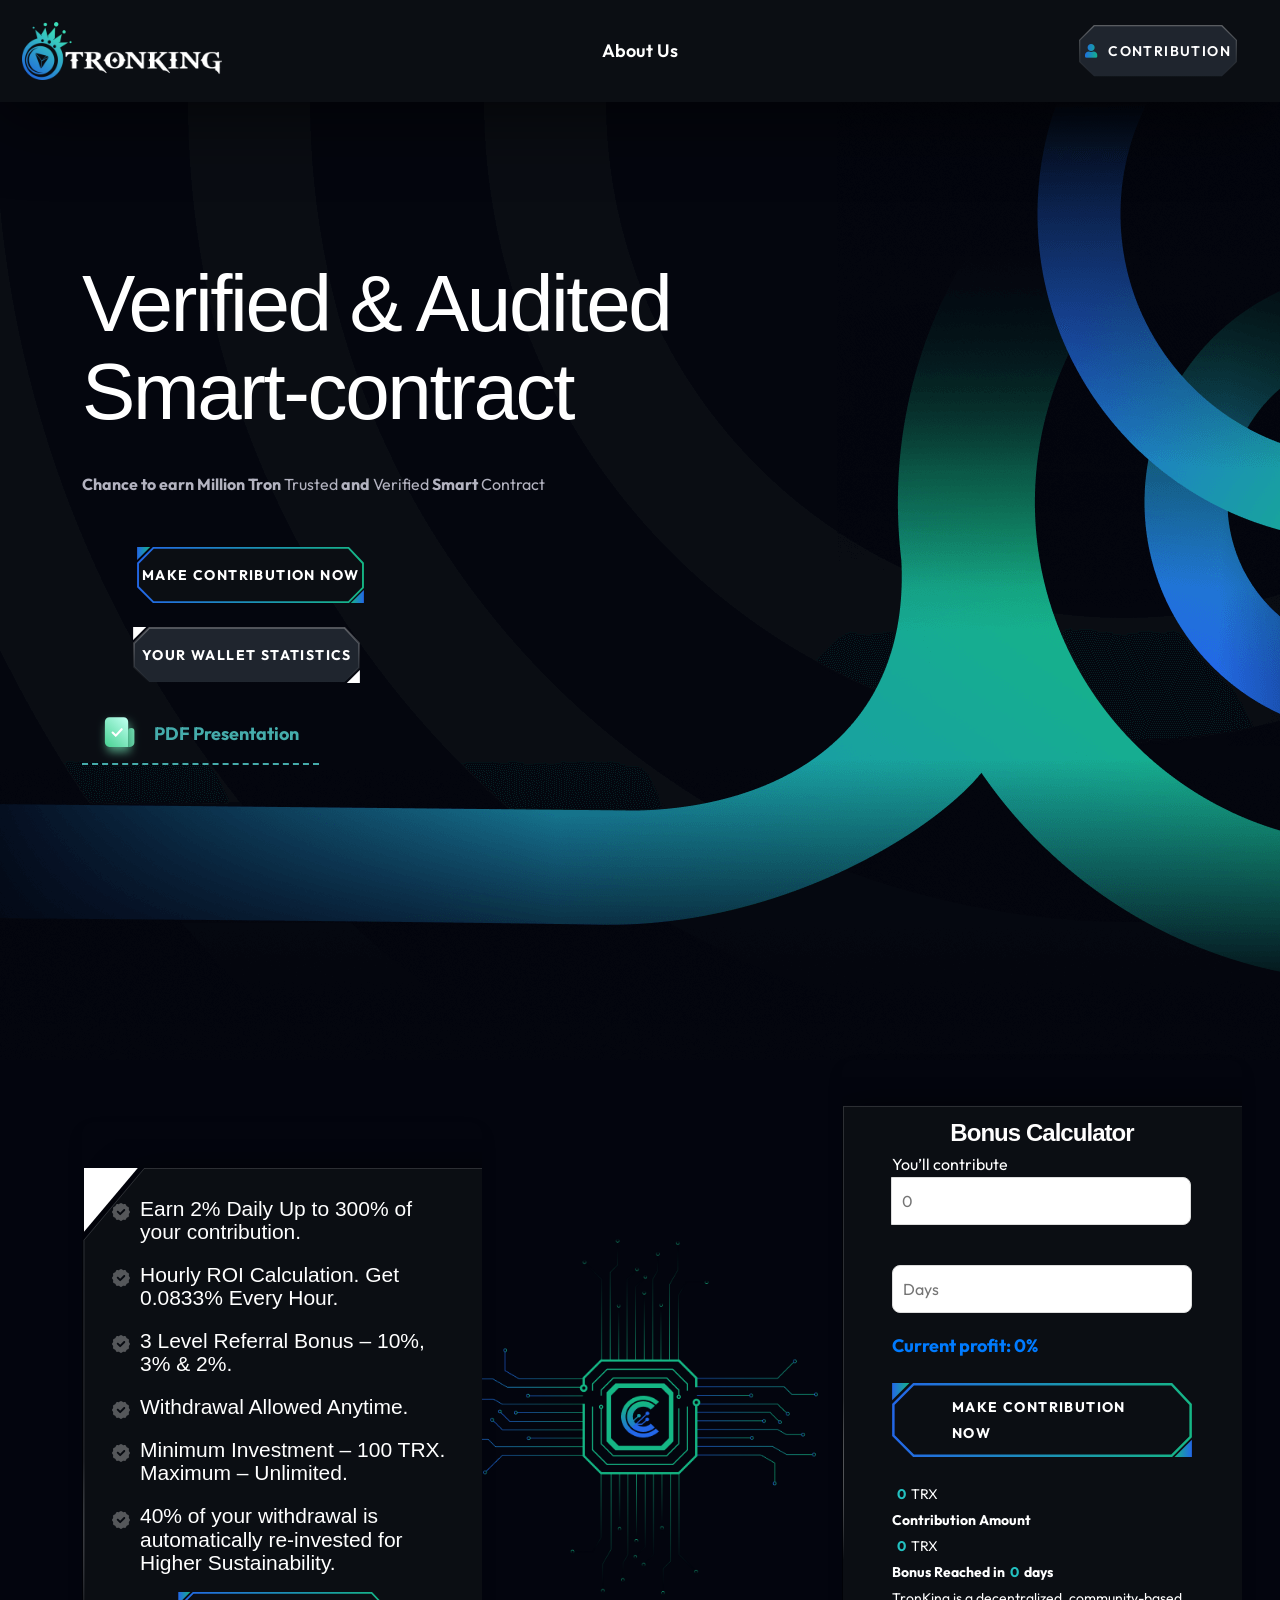
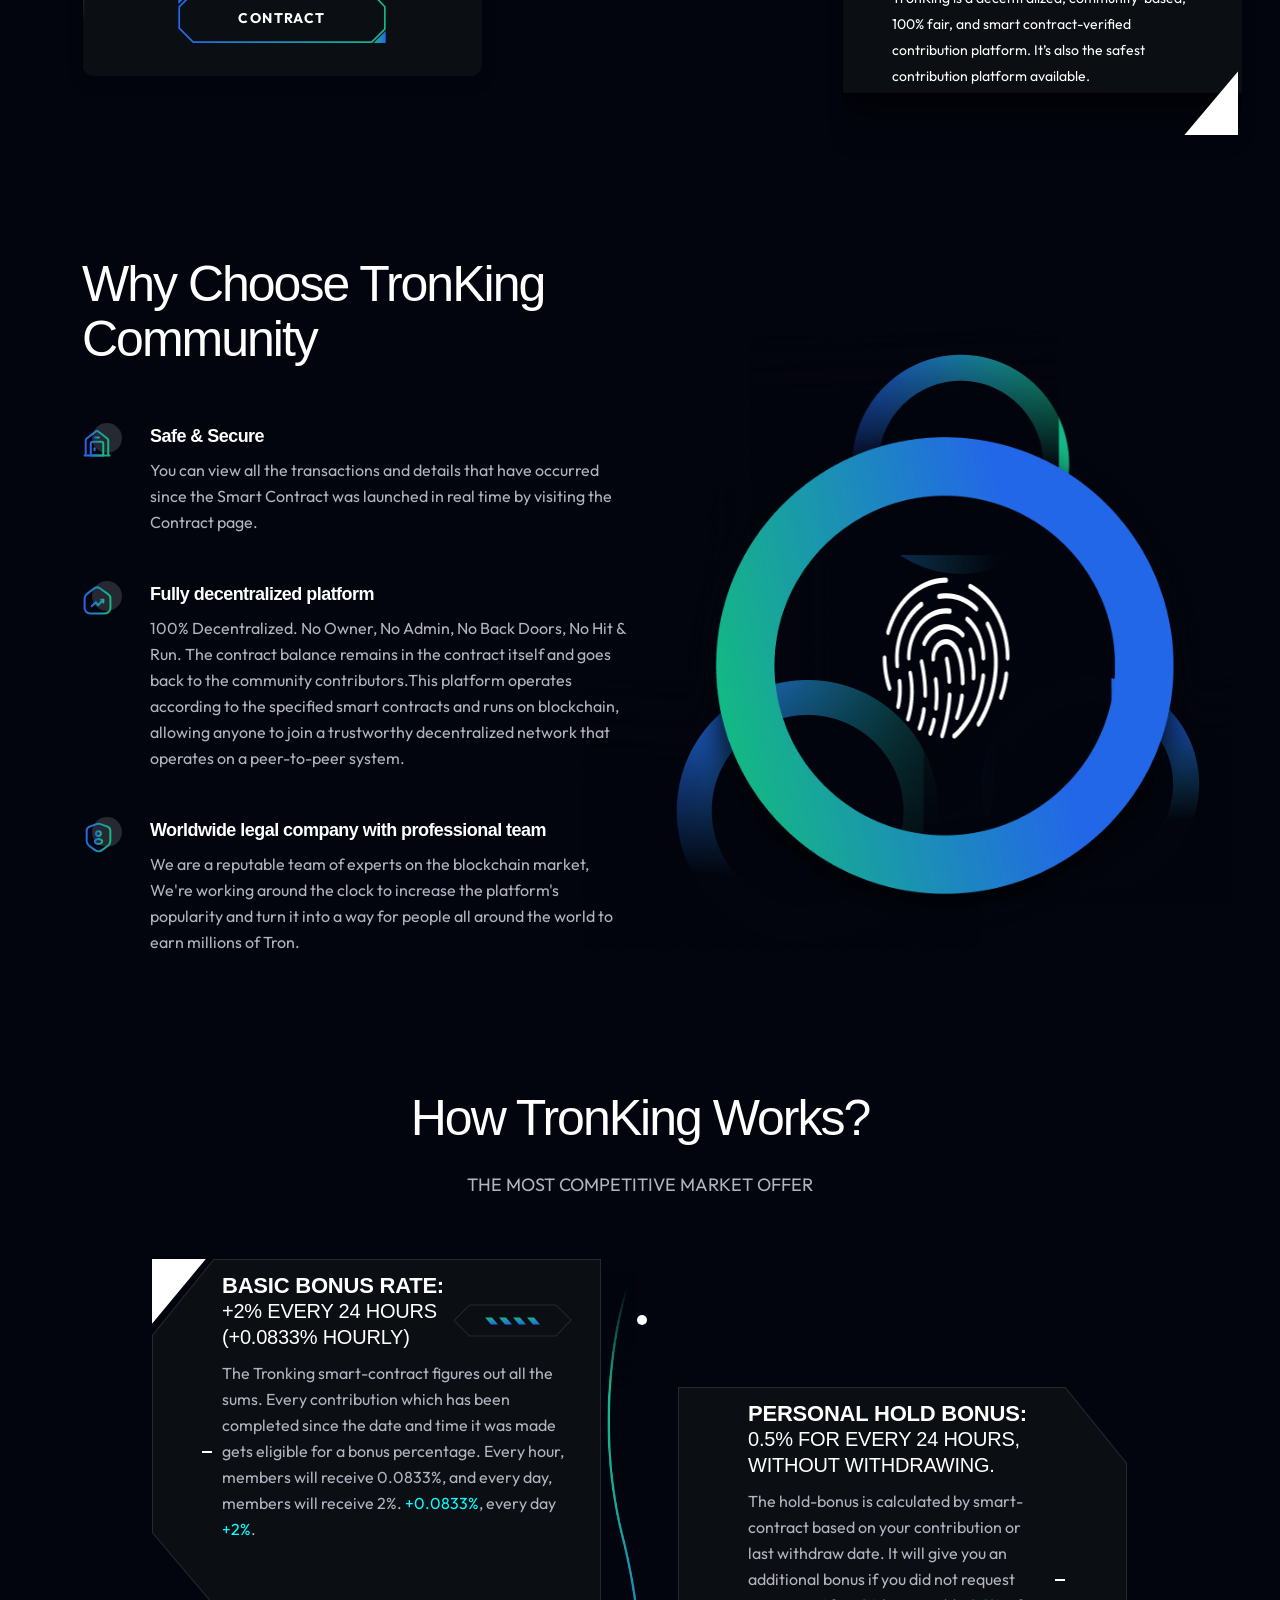
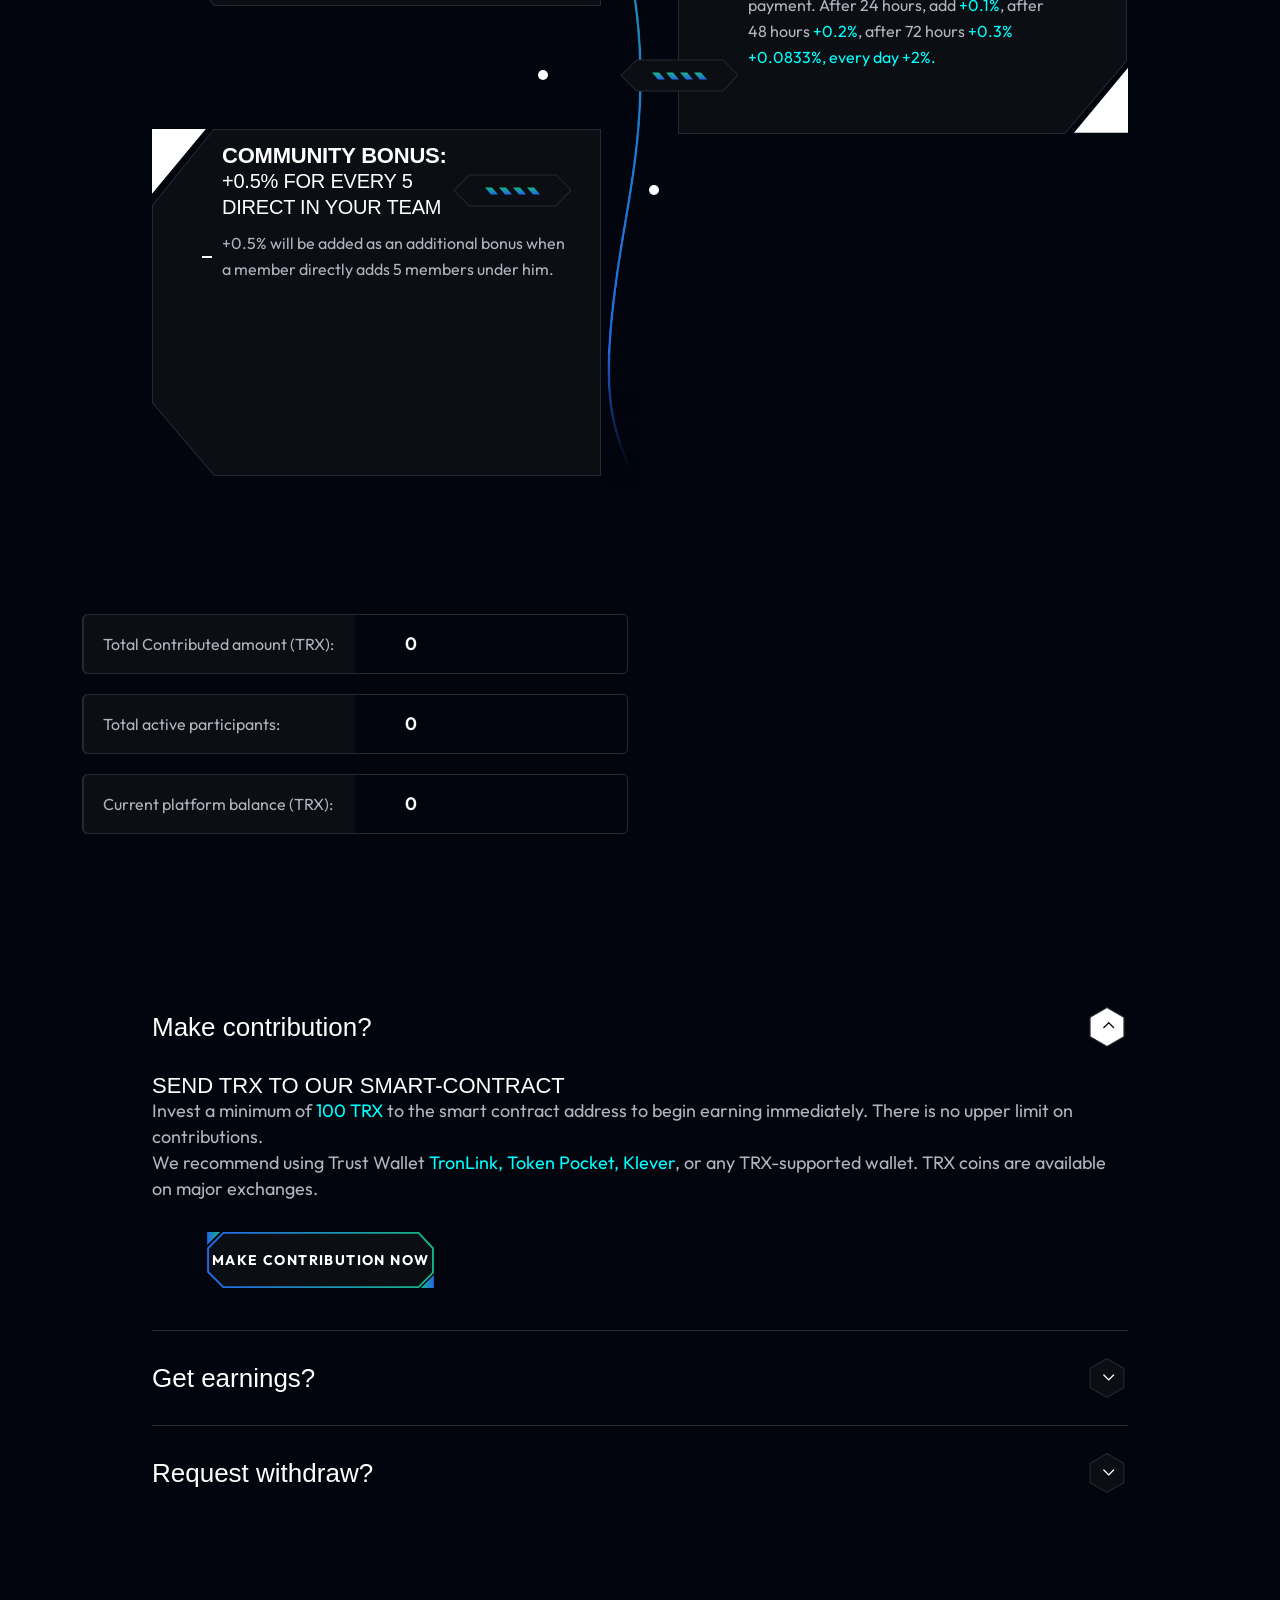
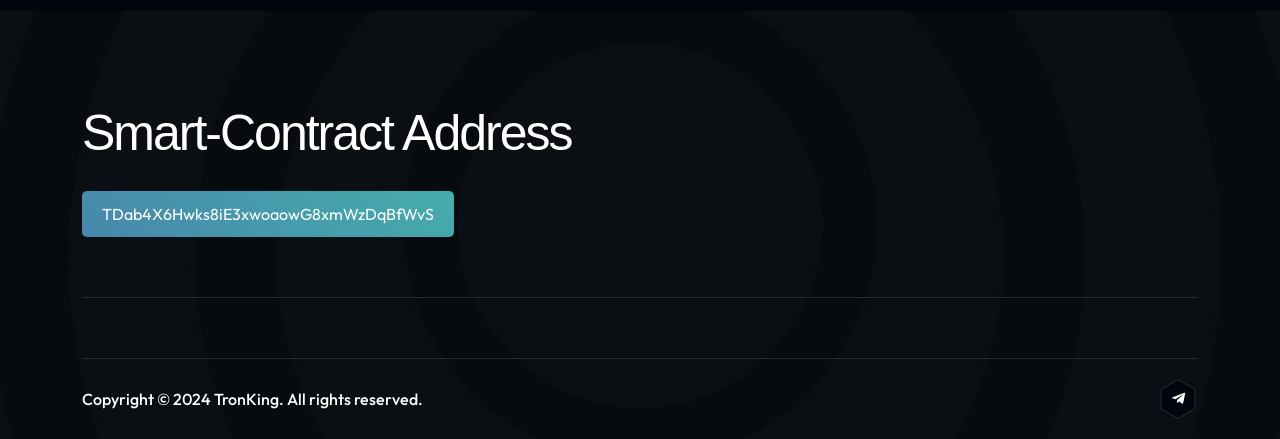
==== index.html @ ffa92606 "13-09-24" ====
<!doctype html>
<html lang="zxx">


<!-- Mirrored from html.xpressbuddy.com/coindox/index.html by HTTrack Website Copier/3.x [XR&CO'2014], Mon, 08 Jul 2024 06:09:28 GMT -->
<head>

    <!--========= Required meta tags =========-->
    <meta charset="utf-8">
    <meta http-equiv="x-ua-compatible" content="ie=edge">
    <meta name="description" content="">
    <meta name="viewport" content="width=device-width, initial-scale=1, shrink-to-fit=no">

    <title>TronKing</title>

    <link rel="shortcut icon" href="TRONKING Favicon.png"  type="images/x-icon"/>

    <!-- css include -->
    <link rel="stylesheet" href="assets/css/bootstrap.min.css">
    <link rel="stylesheet" href="assets/css/fontawesome.css">
    <link rel="stylesheet" href="assets/css/animate.css">
    <link rel="stylesheet" href="assets/css/metisMenu.css">
    <link rel="stylesheet" href="assets/css/magnific-popup.css">
    <link rel="stylesheet" href="assets/css/main.css">

    <link rel="stylesheet" href="https://cdnjs.cloudflare.com/ajax/libs/font-awesome/5.15.4/css/all.min.css">



    <link rel="stylesheet" href="assets/css/modal.css">

  <script src="assets/New Js/jquery-3.3.1.min.js"></script>
<script src="assets/New Js/remodal.min.js"></script>
<script src="https://cdnjs.cloudflare.com/ajax/libs/remodal/1.1.1/remodal.min.js"></script>

<link
href="https://fonts.googleapis.com/css2?family=Montserrat:wght@400;500;600&amp;family=Open+Sans:wght@400;700&amp;display=swap"
rel="stylesheet"
/>


<script async src="https://www.googletagmanager.com/gtag/js?id=UA-175172407-1"></script>
<script>
window.dataLayer = window.dataLayer || [];
function gtag(){dataLayer.push(arguments);}
gtag('js', new Date());
gtag('config', 'UA-175172407-1');
</script>

    <style>
  
     
.user-option__item {
    background-color: transparent;
    border-radius: 12px;
    box-shadow: 0 8px 16px rgba(0, 0, 0, 0.1);
    padding: 30px;
    width: 400px;
    text-align: center;
}

.user-option__item .icon {
    margin-bottom: 15px;
}

.user-option__item .heading {
    font-size: 24px;
    font-weight: bold;
    color: #fffefe;
    margin-bottom: 25px;
    margin-top: 30px;

}

.calculator {
    padding: 20px;
    margin-top: -100px;
    margin-bottom: -18px;
}

.input-group {
    margin-bottom: 20px;
    text-align: left;
}

.input-group input {
    width: 100%;
    padding: 10px;
    border: 1px solid #ddd;
    border-radius: 8px;
    box-sizing: border-box;
    font-size: 16px;
}

.output {
    font-size: 18px;
    font-weight: bold;
    color: #007bff;
    margin-bottom: 20px;
}

.btn {
    display: inline-block;
    width: 100%;
    padding: 12px 20px;
    background-color: #007bff;
    color: #fff;
    border: none;
    border-radius: 8px;
    font-size: 18px;
    cursor: pointer;
    transition: background-color 0.3s ease;
}

.btn:hover {
    background-color: #0056b3;
}

.info {
    margin-top: 20px;
    text-align: left;
}

.info p {
    display: flex;
    align-items: center;
    /* margin: 10px 0; */
    font-size: 14px;
    color: #ffffff;
}

.info img {
    margin-right: 10px;
}

.info span {
    font-weight: bold;
    color: #ffffff;
}



    </style>
</head>

<body class="home-blockchain">




    <div id="xb-loadding" class="xb-loader style-2">
        <div class="honeycomb">
            <div></div>
            <div></div>
            <div></div>
            <div></div>
            <div></div>
            <div></div>
            <div></div>
        </div>
    </div>

    <div class="progress-wrap style-2">
        <svg class="progress-circle svg-content" width="100%" height="100%" viewBox="-1 -1 102 102">
            <path d="M50,1 a49,49 0 0,1 0,98 a49,49 0 0,1 0,-98"/>
        </svg>
    </div>
    

    <div class="body_wrap">
        
        <!-- header start -->
        <header class="site-header header--transparent blockchain-header">
            <div class="header__main-wrap stricky">
                <div class="container-fluid">
                    <div class="header__main ul_li_between">
                        <div class="header__left ul_li">
                            <div class="header__logo">
                                <a href="index.html"><img src="assets/img/TRONKING.png" alt="" width="200px"></a>
                            </div>
                        </div>
                        <div class="main-menu__wrap ul_li navbar navbar-expand-lg">
                            <nav class="main-menu collapse navbar-collapse">
                                <ul>
                                    
                                    <li><a class="scrollspy-btn" href="#about">About Us</a></li>
                                   
                                </ul>
                            </nav>
                        </div>
                        <div class="header__action ul_li">
                            <div class="d-lg-none">
                                <a class="header__bar hamburger_menu" href="javascript:void(0);">
                                    <div class="header__bar-icon">
                                        <span></span>
                                        <span></span>
                                        <span></span>
                                        <span></span>
                                    </div>
                                </a>
                            </div>
                            <!-- <div class="header__language blockchain-header__language">
                                <div class="dropdown">
                                    <button class="dropdown-toggle" type="button" id="dropdownMenuButton1" data-bs-toggle="dropdown" aria-haspopup="true" aria-expanded="false">
                                        <span class="globe">
                                            <i class="far fa-globe"></i>
                                        </span><a href="#about">About</a> 
                                        EN <i class="down-arrow fas fa-chevron-down"></i>
                                    </button>
                                    <div class="dropdown-menu" aria-labelledby="dropdownMenuButton1">
                                        <a class="dropdown-item" href="index.html"><img src="assets/img/icon/chn_flag.png" alt="">CH</a>
                                        <a class="dropdown-item" href="index.html"><img src="assets/img/icon/rsa_flag.png" alt="">RU</a>
                                        <a class="dropdown-item" href="index.html"><img src="assets/img/icon/in_flag.png" alt="">IN</a>
                                    </div>
                                </div>
                            </div> -->
                            <div class="blockchain-header__account">
                                <a class="blc-btn open-contribution" data-remodal-target="invest" href="#!"><span><i class="fas fa-user"></i>Contribution</span></a>
                            </div>
                        </div>
                    </div>
                </div>
            </div>
        </header>
        <!-- header end -->

        <!-- slide bar start -->
		 <aside class="slide-bar slide-bar-blockchain">
            <div class="close-mobile-menu">
                <a class="tx-close" href="javascript:void(0);"></a>
            </div>

            <!-- side-mobile-menu start -->
            <nav class="side-mobile-menu">
                <a class="header__logo mb-30" href="#!">
                    <img src="assets/img/TRONKING.png" alt="">
                </a>
               
                <ul id="mobile-menu-active">
                    <!-- <li class="dropdown"><a href="index.html"><span>Home</span></a> -->
                        <ul class="sub-menu">
                            <li><a class="scrollspy-btn" href="#about">About Us</a></li>
                            
                        </ul>
                    </li>
                    <a class="blc-btn " data-remodal-target="invest" href="#"><span><i class="fas fa-user"></i>Contribution</span></a>

                </ul>
                
            </nav>
            <!-- side-mobile-menu end -->
        </aside>

        <!-- header search end -->
        <div class="body-overlay"></div>
        <!-- slide bar end -->

       <main>
            <!-- hero start -->
            <section class="hero hero__blockchain pos-rel bg_img" data-background="assets/img/bg/blockchain_hero_bg.png">
                <div class="container">
                    <div class="row align-items-center">
                        <div class="col-lg-7">
                            <div class="blockchain-hero__content">
                                <h1 class="title text-80 mb-35 -tracking-2/4">Verified & Audited Smart-contract</h1>
                            
                                <p class="mb-50 text-20 leading-30"><span style="font-weight: bold;">Chance to earn Million Tron </span>Trusted <span style="font-weight: bold;"> and </span> Verified <span style="font-weight: bold;"> Smart </span> Contract</p>
                                <div class="btns">
                                    <a class="blc-btn open-contribution" id="opencontribution1" data-remodal-target="invest" href="#">Make Contribution Now</a>
                                    <a class="blc-btn blc-btn--white open-modal" data-remodal-target="wallet" href="#">Your Wallet Statistics </a>
                                </div>

                                <div>
                                    <a href="TRONKING PDF.pdf" target="_blank" class="audit">
                                     PDF Presentation
                                    </a>
                                  </div>
<style>
    
.audit {
    margin-top: 28px;
    position: relative;
    border-radius: 12px;
    padding-top: 16px;
    padding-bottom: 16px;
    background: url(assets/img/ii.svg) no-repeat 10px center;
    padding-right: 20px;
    padding-left: 72px
}

.audit {
    color: #45ACAB;
    padding-top: 10px;
    font-weight: 600;
    font-size: 18px;
    position: relative;
    border-bottom: 2px dashed;
    font-weight: 700;
    border-radius: 0;
    display: inline-block;
    text-decoration: none !important
}
</style>                                  
                            </div>
                        </div>
                        
                    </div>
                </div>
            </section>
            <!-- hero end -->

            <!-- user option start -->
            <section class="user-option pb-110">
                <div class="container">
                    <!-- <div class="sec-title style2 text-center mb-20">
                        <h2 class="sec-title__title text-50 mb-25">Our Users Options</h2>
                        <p>We offer tow types of account on the platform</p>
                    </div> -->
                    <div class="row align-items-center">
                        <div class="col-lg-4">
                            <div class="user-option__item">
                                <div class="icon pos-rel ">
                                    <!-- <img src="assets/img/icon/up_01.svg" alt=""> -->
                                </div>
                                <!-- <h3 class="heading">Personal</h3> -->
                                <ul class="user-option__list list-unstyled mt-45">
                                    <li>
                                        <span><img src="assets/img/icon/check_badge.svg" alt=""></span>
                                        <h5>Earn 2% Daily Up to 300% of your contribution.</h5>
                                        <!-- <p>confidentiality involves safeguarding sensitive.</p> -->
                                    </li>
                                    <li>
                                        <span><img src="assets/img/icon/check_badge.svg" alt=""></span>
                                        <h5>Hourly ROI Calculation. Get 0.0833% Every Hour. </h5>
                                        <!-- <p>confidentiality involves safeguarding sensitive.</p> -->
                                    </li>
                                    <li>
                                        <span><img src="assets/img/icon/check_badge.svg" alt=""></span>
                                        <h5>3 Level Referral Bonus – 10%, 3% & 2%.</h5>
                                        <!-- <p>confidentiality involves safeguarding sensitive.</p> -->
                                    </li>
                                    <li>
                                        <span><img src="assets/img/icon/check_badge.svg" alt=""></span>
                                        <h5>Withdrawal Allowed Anytime. </h5>
                                        <!-- <p>confidentiality involves safeguarding sensitive.</p> -->
                                    </li>
                                    <li>
                                        <span><img src="assets/img/icon/check_badge.svg" alt=""></span>
                                        <h5>Minimum Investment – 100 TRX. Maximum – Unlimited.</h5>
                                        <!-- <p>confidentiality involves safeguarding sensitive.</p> -->
                                    </li>
                                    <li>
                                        <span><img src="assets/img/icon/check_badge.svg" alt=""></span>
                                        <h5>40% of your withdrawal is automatically re-invested for Higher Sustainability.</h5>
                                        <!-- <p>confidentiality involves safeguarding sensitive.</p> -->
                                    </li>
                                </ul>
                                <div class="btns">
                                    <a class="blc-btn" href="https://tronscan.org/#/contract/TDab4X6Hwks8iE3xwoaowG8xmWzDqBfWvS/code " target="_blank">Contract</a>
                                    <!-- <a class="blc-btn blc-btn--white" href="#!">Your Wallet Statistics</a> -->
                                </div>
                            </div>
                        </div>
                        <div class="col-lg-4">
                            <div class="user-option__img text-center">
                                <img src="assets/img/bg/uo_bg.png" alt="">
                            </div>
                        </div>
                        <div class="col-lg-4">
                            <div class="user-option__item style2">
                                <div class="icon pos-rel">
                                    <!-- <img src="assets/img/icon/up_02.svg" alt=""> -->
                                </div>
                                <h3 class="heading">Bonus Calculator</h3>
                                <ul class="user-option__list mt-45 list-unstyled">
                                    <div class="calculator">
                                        <div class="input-group">
                                            <p style="color: #ffffff;">You’ll contribute</p>
                                            <input type="number" id="contribution" placeholder="0" oninput="updateContribution()" />
                                        </div>
                                        <div class="input-group">
                                            <input type="number" id="days" placeholder="Days" oninput="updateDays()" />
                                        </div>
                                        <div class="output" id="output">Current profit: 0%</div>
                                        <!-- <button class="btn" >Make Contribution</button> -->
                                        <div class="btns">
                                            <a class="blc-btn open-contribution" id="opencontribution2" data-remodal-target="invest" href="#">Make Contribution Now</a>
                                            <!-- <a class="blc-btn blc-btn--white" href="#!">Your Wallet Statistics</a> -->
                                        </div>
                                        <div class="info">
                                            <p> <span id="dynamicContribution" style="color: rgb(35, 192, 192); margin: 0 5px;">0  </span>TRX </p>
                                            <p style="font-weight: bold;">Contribution Amount</p>
                                            <p> <span id="dynamicBonus" style="color: rgb(35, 192, 192); margin: 0 5px;">0 </span>TRX </p>

                                            <!-- <p><img src="https://via.placeholder.com/20" alt="icon" /> <span id="dynamicBonus" style="color: rgb(35, 192, 192);">0 TRX</span> </p> -->

                                            <p style="font-weight: bold;">Bonus Reached in <span id="dynamicDays" style="color: rgb(35, 192, 192); margin: 0 5px;">0</span> days</p>
                                            <p>TronKing is a decentralized, community-based, 100% fair, and smart contract-verified contribution platform. It’s also the safest contribution platform available.</p>
                                        </div>
                                    </div>
                                </ul>
                            </div>

                            
                        
                            <script>
                                function updateContribution() {
                                    const contribution = document.getElementById('contribution').value;
                                    document.getElementById('dynamicContribution').textContent = contribution;
                                    calculateBonus();
                                }
                        
                                function updateDays() {
                                    const days = document.getElementById('days').value;
                                    document.getElementById('dynamicDays').textContent = days;
                                    calculateBonus();
                                }
                        
                                function calculateBonus() {
                                    const contribution = parseFloat(document.getElementById('contribution').value);
                                    const days = parseFloat(document.getElementById('days').value);
                                    if (!isNaN(contribution) && !isNaN(days) && days > 0) {
                                        const bonus = (contribution * days) / 50;
                                        const formattedBonus = (bonus % 1 === 0) ? bonus.toString() : bonus.toFixed(2);
                                        document.getElementById('output').textContent = `Current profit: ${formattedBonus} TRX`;
                                        document.getElementById('dynamicBonus').textContent = formattedBonus;
                                    } else {
                                        document.getElementById('output').textContent = 'Please enter Current Profit';
                                        document.getElementById('dynamicBonus').textContent = '0';
                                    }
                                }
                            </script>
                        </div>
                    </div>
                </div>
            </section>
            <!-- user option end -->

            <!-- about start -->
            <!-- <section class="blc-about pb-80">
                <div class="container">
                    <div class="row align-items-center">
                        <div class="col-lg-6">
                            <div class="blc-about__img pos-rel text-center  wow fadeInLeft">
                                <img src="assets/img/about/about_shape1.png" alt="">
                                <div class="shape shape--1">
                                    <div data-parallax='{"y" : 60}'>
                                        <img src="assets/img/about/about_shape2.png" alt="">
                                    </div>
                                </div>
                                <div class="shape shape--2">
                                    <div data-parallax='{"y" : -60}'>
                                        <img src="assets/img/about/about_shape3.png" alt="">
                                    </div>
                                </div>
                                <div class="icon">
                                    <img src="assets/img/icon/syber_icon.svg" alt="">
                                </div>
                            </div>
                        </div>
                        <div class="col-lg-6">
                            <div class="blc-about__content wow fadeInRight" data-wow-delay="100ms">
                                <div class="sec-title style2 mb-40">
                                    <h2 class="sec-title__title text-50 mb-25">Blockchain Addressing <br> Industry Pain Points</h2>
                                    <p>Blockchain technology has brought significant advancements to <br> various industries. Here are some common pain points faced by <br> industries when it comes to blockchain addressing.</p>
                                </div>
                                <ul class="blc-about__list ul_li mt-none-20">
                                    <li><img src="assets/img/icon/ul_icon.svg" alt="">Privacy and Security</li>
                                    <li><img src="assets/img/icon/ul_icon.svg" alt="">Cost and Complexity</li>
                                    <li><img src="assets/img/icon/ul_icon.svg" alt="">Immutable Data</li>
                                    <li><img src="assets/img/icon/ul_icon.svg" alt="">Regulatory Compliance</li>
                                    <li><img src="assets/img/icon/ul_icon.svg" alt="">Interoperability</li>
                                    <li><img src="assets/img/icon/ul_icon.svg" alt="">Energy Consumption</li>
                                </ul>
                            </div>
                        </div>
                    </div>
                </div>
            </section> -->
            <!-- about end -->

            <!-- advantages start -->
            <!-- <section id="feature" class="advantages advantages-bg pb-120" data-background="assets/img/bg/advantages_bg.png">
                <div class="container">
                    <div class="sec-title style2 text-center mb-60">
                        <h2 class="sec-title__title text-50 mb-25">Comparison With Competitors and <br> Our Advantages</h2>
                        <p>Analyzing competitors showcases our standout advantages</p>
                    </div>
                    <table class="advantages-table table-responsive">
                        <thead>
                            <tr>
                                <th>Futures</th>
                                <th>IDV System</th>
                                <th>Creating Apps</th>
                                <th>Confidentiality</th>
                                <th>Without Gadget</th>
                            </tr>
                        </thead>
                        <tbody>
                            <tr>
                                <td>coindox</td>
                                <td><img src="assets/img/icon/badge_active.svg" alt=""></td>
                                <td><img src="assets/img/icon/badge_deactive.svg" alt=""></td>
                                <td><img src="assets/img/icon/badge_active.svg" alt=""></td>
                                <td><img src="assets/img/icon/badge_deactive.svg" alt=""></td>
                            </tr>
                            <tr>
                                <td>Civic</td>
                                <td><img src="assets/img/icon/badge_active.svg" alt=""></td>
                                <td><img src="assets/img/icon/badge_deactive.svg" alt=""></td>
                                <td><img src="assets/img/icon/badge_active.svg" alt=""></td>
                                <td><img src="assets/img/icon/badge_deactive.svg" alt=""></td>
                            </tr>
                            <tr>
                                <td>Vilid.global</td>
                                <td><img src="assets/img/icon/badge_active.svg" alt=""></td>
                                <td><img src="assets/img/icon/badge_deactive.svg" alt=""></td>
                                <td><img src="assets/img/icon/badge_active.svg" alt=""></td>
                                <td><img src="assets/img/icon/badge_deactive.svg" alt=""></td>
                            </tr>
                            <tr>
                                <td>Hypr</td>
                                <td><img src="assets/img/icon/badge_active.svg" alt=""></td>
                                <td><img src="assets/img/icon/badge_active.svg" alt=""></td>
                                <td><img src="assets/img/icon/badge_deactive.svg" alt=""></td>
                                <td><img src="assets/img/icon/badge_active.svg" alt=""></td>
                            </tr>
                        </tbody>
                    </table>
                </div>
            </section> -->
            <!-- advantages end -->

            <!-- solution start -->
            <section class="solution pt-10 pb-70" id="about">
                <div class="container">
                    <div class="row align-items-center">
                        <div class="col-lg-6">
                            <div class="solution__content wow fadeInLeft">
                                <div class="sec-title style2 mb-60">
                                    <h2 class="sec-title__title text-50 mb-25">Why Choose TronKing Community</h2>
                                    <!-- <p>A blockchain solution platform is a comprehensive software or <br> infrastructure that enables businesses and developers to build,</p> -->
                                </div>
                                <ul class="solution__list list-unstyled">
                                    <li>
                                        <div class="icon">
                                            <img src="assets/img/icon/s_01.svg" alt="">
                                        </div>
                                        <h4>Safe & Secure</h4>
                                        <p>You can view all the transactions and details
                                            that have occurred since the Smart Contract was
                                            launched in real time by visiting the Contract page.</p>
                                    </li>
                                    <li>
                                        <div class="icon">
                                            <img src="assets/img/icon/s_02.svg" alt="">
                                        </div>
                                        <h4>Fully decentralized platform</h4>
                                        <p>100% Decentralized. No Owner, No Admin, No Back Doors, No Hit
                                            & Run. The contract balance remains in the contract itself and
                                            goes back to the community contributors.This platform operates
                                            according to the specified smart contracts and runs on blockchain,
                                            allowing anyone to join a trustworthy decentralized network
                                            that operates on a peer-to-peer system.</p>
                                    </li>
                                    <li>
                                        <div class="icon">
                                            <img src="assets/img/icon/s_03.svg" alt="">
                                        </div>
                                        <h4>Worldwide legal company with professional team</h4>
                                        <p>We are a reputable team of experts on the blockchain market, We're
                                            working around the clock to increase the platform's popularity
                                            and turn it into a way for people all around the world to earn
                                            millions of Tron.</p>
                                    </li>
                                    
                                    <!-- <li>
                                        <div class="icon">
                                            <img src="assets/img/icon/s_04.svg" alt="">
                                        </div>
                                        <h4>Governance Mechanisms</h4>
                                        <p>Some platforms provide built-in governance features</p>
                                    </li> -->
                                </ul>
                            </div>
                        </div>
                        <div class="col-lg-6">
                            <div class="solution__img pos-rel wow fadeInRight" data-wow-delay="100ms">
                                <img src="assets/img/shape/s_circle_1.png" alt="">
                                <div class="solution__img-sml">
                                    <div class="circle circle--1">
                                        <div data-parallax='{"x" : -60}'>
                                            <img src="assets/img/shape/s_circle_2.png" alt="">
                                        </div>
                                    </div>
                                    <div class="circle circle--2">
                                        <div data-parallax='{"x" : 60}'>
                                            <img src="assets/img/shape/s_circle_3.png" alt="">
                                        </div>
                                    </div>
                                    <div class="circle circle--3">
                                        <div data-parallax='{"y" : -60}'>
                                            <img src="assets/img/shape/s_circle_4.png" alt="">
                                        </div>
                                    </div>
                                </div>
                                <div class="solution__icon">
                                    <img src="assets/img/icon/s_icon.png" alt="">
                                </div>
                            </div>
                        </div>
                    </div>
                </div>
            </section>
            <!-- solution end -->

            <!-- token update start -->
            <!-- <section class="token-update pb-130">
                <div class="container">
                    <div class="sec-title style2 text-center mb-60">
                        <h2 class="sec-title__title text-50 mb-25">Live Token Market Updates</h2>
                        <p>Stay Informed with Live Data and Analysis</p>
                    </div>
                    <div class="row mt-none-30">
                        <div class="col-lg-6 mt-30">
                            <h3 class="token-update__title">Information About Tokens</h3>
                            <ul class="token-update__data list-unstyled">
                                <li><span>Token Name</span><strong>coindox(ITU)</strong></li>
                                <li><span>Nominal Price</span><strong>1 ITU =0,025 USD</strong></li>
                                <li><span>Number of Tokens Produced </span><strong>7 BN ITU</strong></li>
                                <li><span>Unsold Tokens </span><strong>Burn Smart Contract</strong></li>
                                <li><span>Type of the Token </span><strong>ERC - 20</strong></li>
                            </ul>
                        </div>
                        <div class="col-lg-6 mt-30">
                            <h3 class="token-update__title">Terms & Conditions</h3>
                            <ul class="token-update__data list-unstyled">
                                <li><span>Minimum Payment</span><strong>100 USD</strong></li>
                                <li><span>Maximum Payment in the first 7 days</span><strong>100 000 USD</strong></li>
                                <li><span>Maximum Payment in the first 7 days</span><strong>No Limits</strong></li>
                                <li><span>Soft Cap</span><strong>15 MLN USD</strong></li>
                                <li><span>Hard Cap </span><strong>75 MLN USD</strong></li>
                            </ul>
                        </div>
                    </div>
                </div>
            </section> -->
            <!-- token update end -->

            <!-- token chart start -->
            <!-- <section class="token-chat pb-120">
                <div class="container">
                    <div class="sec-title style2 text-center mb-50">
                        <h2 class="sec-title__title text-50 mb-25">30% Bonus Active Now</h2>
                        <p>The earlier you invest in CRR, higher bonuses you get</p>
                    </div>
                    <ul class="token-chat__wrap ul_li_between">
                        <li>
                            <div class="token-chat__animation"></div>
                            <span class="number">30%</span>
                            <span class="date">Sep 17-oct 9</span>
                        </li>
                        <li>
                            <span class="number">25%</span>
                            <span class="date">Oct 17 - Nov4</span>
                        </li>
                        <li>
                            <span class="number">20%</span>
                            <span class="date">Nov 5 - Dec4</span>
                        </li>
                        <li>
                            <span class="number">15%</span>
                            <span class="date">Dec 26-Jan28</span>
                        </li>
                        <li>
                            <span class="number">10%</span>
                            <span class="date">Jan 17-Feb18</span>
                        </li>
                        <li>
                            <span class="number">5%</span>
                            <span class="date">Feb 16-Mar10</span>
                        </li>
                        <li>
                            <span class="number">0%</span>
                            <span class="date">Mar 11-Apr27</span>
                        </li>
                    </ul>
                </div>
            </section> -->
            <!-- token chart end -->

            <!-- team start -->
            <!-- <section id="team" class="team team__bg pb-120" data-background="assets/img/bg/team_sec_bg.png">
                <div class="container">
                    <div class="sec-title style2 text-center mb-60">
                        <h2 class="sec-title__title text-50 mb-25">Our Dedicated Team</h2>
                        <p>Always ready our team  to help you</p>
                    </div>
                    <div class="row mt-none-30">
                        <div class="col-xl-3 col-lg-6 col-md-6 mt-30">
                            <div class="team__single text-center pos-rel">
                                <div class="avatar">
                                    <img src="assets/img/team/team_01.png" alt="">
                                </div>
                                <div class="content">
                                    <h3>Yevhen Oleksiy</h3>
                                    <span>Blockchain Architect</span>
                                </div>
                                <div class="team__social style2 ul_li_center mt-30">
                                    <ul class="team__social-link link-left ul_li">
                                        <li><a href="#!"><i class="fab fa-twitter"></i></a></li>
                                        <li><a href="#!"><i class="fab fa-facebook-f"></i></a></li>
                                    </ul>
                                    <span class="h-icon"><i class="far fa-plus"></i></span>
                                    <ul class="team__social-link link-right ul_li">
                                        <li><a href="#!"><i class="fab fa-linkedin-in"></i></a></li>
                                        <li><a href="#!"><i class="fab fa-instagram"></i></a></li>
                                    </ul>
                                </div>
                                <div class="rating">
                                    <img src="assets/img/icon/star.svg" alt="">5.0
                                </div>
                            </div>
                        </div>
                        <div class="col-xl-3 col-lg-6 col-md-6 mt-30">
                            <div class="team__single style2 text-center">
                                <div class="avatar">
                                    <img src="assets/img/team/team_02.png" alt="">
                                </div>
                                <div class="content">
                                    <h3>Pavlo Fedor</h3>
                                    <span>Founder & CEO</span>
                                </div>
                                <div class="team__social style2 ul_li_center mt-30">
                                    <ul class="team__social-link link-left ul_li">
                                        <li><a href="#!"><i class="fab fa-twitter"></i></a></li>
                                        <li><a href="#!"><i class="fab fa-facebook-f"></i></a></li>
                                    </ul>
                                    <span class="h-icon"><i class="far fa-plus"></i></span>
                                    <ul class="team__social-link link-right ul_li">
                                        <li><a href="#!"><i class="fab fa-linkedin-in"></i></a></li>
                                        <li><a href="#!"><i class="fab fa-instagram"></i></a></li>
                                    </ul>
                                </div>
                                <div class="rating">
                                    <img src="assets/img/icon/star.svg" alt="">5.0
                                </div>
                            </div>
                        </div>
                        <div class="col-xl-3 col-lg-6 col-md-6 mt-30">
                            <div class="team__single text-center">
                                <div class="avatar">
                                    <img src="assets/img/team/team_03.png" alt="">
                                </div>
                                <div class="content">
                                    <h3>Serhii Anatolii</h3>
                                    <span>Marketing Manger</span>
                                </div>
                                <div class="team__social style2 ul_li_center mt-30">
                                    <ul class="team__social-link link-left ul_li">
                                        <li><a href="#!"><i class="fab fa-twitter"></i></a></li>
                                        <li><a href="#!"><i class="fab fa-facebook-f"></i></a></li>
                                    </ul>
                                    <span class="h-icon"><i class="far fa-plus"></i></span>
                                    <ul class="team__social-link link-right ul_li">
                                        <li><a href="#!"><i class="fab fa-linkedin-in"></i></a></li>
                                        <li><a href="#!"><i class="fab fa-instagram"></i></a></li>
                                    </ul>
                                </div>
                                <div class="rating">
                                    <img src="assets/img/icon/star.svg" alt="">5.0
                                </div>
                            </div>
                        </div>
                        <div class="col-xl-3 col-lg-6 col-md-6 mt-30">
                            <div class="team__single style2 text-center">
                                <div class="avatar">
                                    <img src="assets/img/team/team_04.png" alt="">
                                </div>
                                <div class="content">
                                    <h3>Ivan Petrov</h3>
                                    <span>Blockchain Engineer</span>
                                </div>
                                <div class="team__social style2 ul_li_center mt-30">
                                    <ul class="team__social-link link-left ul_li">
                                        <li><a href="#!"><i class="fab fa-twitter"></i></a></li>
                                        <li><a href="#!"><i class="fab fa-facebook-f"></i></a></li>
                                    </ul>
                                    <span class="h-icon"><i class="far fa-plus"></i></span>
                                    <ul class="team__social-link link-right ul_li">
                                        <li><a href="#!"><i class="fab fa-linkedin-in"></i></a></li>
                                        <li><a href="#!"><i class="fab fa-instagram"></i></a></li>
                                    </ul>
                                </div>
                                <div class="rating">
                                    <img src="assets/img/icon/star.svg" alt="">5.0
                                </div>
                            </div>
                        </div>
                    </div>
                </div>
            </section> -->
            <!-- team end -->

            <!-- token distribution start -->
            <!-- <section class="token-distribution pb-120">
                <div class="container">
                    <div class="row align-items-center mt-none-30">
                        <div class="col-xl-5 col-lg-6 mt-30">
                            <div class="token-distribution__content pos-rel wow fadeInLeft">
                                <div class="token-distribution__bg"></div>
                                <div class="icon mb-45">
                                    <img src="assets/img/icon/bitcoin_icon.png" alt="">
                                </div>
                                <div class="sec-title style2 mb-45">
                                    <h2 class="sec-title__title text-50 mb-25">Token Distribution</h2>
                                    <p class="text-20 text-white mb-55">Token distribution refers to the process of allocating and distributing tokens within a blockchain ecosystem.</p>
                                    <p>When a new blockchain project is launched, a specific number of tokens are created, and these tokens are distributed among various stakeholders, including founders.</p>
                                </div>
                            </div>
                        </div>
                        <div class="col-xl-7 col-lg-6 mt-30">
                            <div class="token-distribution__img text-lg-end wow fadeInRight" data-wow-delay="100ms">
                                <img src="assets/img/token/token-distribution.png" alt="">
                            </div>
                        </div>
                    </div>
                </div>
            </section> -->
            <!-- token distribution end -->

            <!-- roadmap start -->
            <section id="roadmap" class="roadmap pb-135">
                <div class="container">
                    <div class="sec-title style2 text-center mb-60">
                        <h2 class="sec-title__title text-50 mb-25">How TronKing Works?</h2>
                        <p>THE MOST COMPETITIVE MARKET OFFER</p>
                    </div>
                    <div class="roadmap__list pos-rel">
                        <div class="roadmap__list-box">
                            <div class="roadmap__list-inner">
                                <div class="icon">
                                    <img src="assets/img/icon/rm_icon.png" alt="">
                                </div>
                                <h3> BASIC BONUS RATE:<br> <span style="font-size: 20px; font-weight: 100;">+2% EVERY 24 HOURS <br> (+0.0833% HOURLY)</span></h3>
                                <ul class="list-unstyled">
                                    <li>The Tronking smart-contract figures out all the sums. Every contribution
                                        which has been completed since the date and time it was made gets eligible
                                        for a bonus percentage. Every hour, members will receive 0.0833%, and every day,
                                        members will receive 2%. <span style="color: aqua;"> +0.0833%</span>, every day <span style="color: aqua;">+2%</span>.</li>
                                    <!-- <li>Proof of Concept</li>
                                    <li>Business Deck</li>
                                    <li>Security Audit</li>
                                    <li>Token on BEP 20</li> -->
                                </ul>
                            </div>
                        </div>
                        <div class="roadmap__list-box">
                            <div class="roadmap__list-inner">
                                <div class="icon">
                                    <img src="assets/img/icon/rm_icon.png" alt="">
                                </div>
                                <h3> PERSONAL HOLD BONUS:<br> <span style="font-size: 20px; font-weight: 100;">0.5% FOR EVERY 24 HOURS, WITHOUT WITHDRAWING.</span></h3>
                                <ul class="list-unstyled">
                                    <li>The hold-bonus is calculated by smart-contract based on your contribution
                                        or last withdraw date. It will give you an additional bonus if you did not request
                                        payment. After 24 hours, add <span style="color: aqua;">+0.1%</span>, after 48 hours <span style="color: aqua;">+0.2%</span>, after 72 hours <span style="color: aqua;">+0.3%<span style="color: aqua;"> +0.0833%</span>, every day <span style="color: aqua;">+2%</span>.</li>
                                    <!-- <li>Proof of Concept</li>
                                    <li>Business Deck</li>
                                    <li>Security Audit</li>
                                    <li>Token on BEP 20</li> -->
                                </ul>
                            </div>
                        </div>
                        
                       
                        <div class="roadmap__list-box">
                            <div class="roadmap__list-inner">
                                <div class="icon">
                                    <img src="assets/img/icon/rm_icon.png" alt="">
                                </div>
                                <h3> COMMUNITY BONUS: <br> <span style="font-size: 20px; font-weight: 100;">+0.5% FOR EVERY 5 <br> DIRECT IN YOUR TEAM</span></h3>
                                <ul class="list-unstyled">
                                    <li>+0.5% will be added as an additional bonus when a member
                                        directly adds 5 members under him.
                                         <!-- Maximum 0.5%. -->
                                    </li>
                                    <!-- <li>Real-World Integration</li>
                                    <li>User-Friendly Wallet</li>
                                    <li>Sustainable Blockchain</li>
                                    <li>Global Community Expansion</li> -->
                                </ul>
                            </div>
                        </div>

                        
                      
                    </div>
                </div>
            </section>
            <!-- roadmap end -->

            <section class="token-update pb-130">
                <div class="container">
                   
                    <div class="row mt-none-30">
                        <div class="col-lg-6 mt-30">
                            <!-- <h3 class="token-update__title">Information About Tokens</h3> -->
                            <ul class="token-update__data list-unstyled">
                                <li ><span>Total Contributed amount (TRX):</span><strong class="totalInvested">0</strong></li>
                                <li ><span>Total active participants: </span><strong class=" totalUsers">0</strong></li>
                                <li ><span>Current platform balance (TRX): </span><strong class=" trxbalance contractBalance">0</strong></li>
                               
                            </ul>
                        </div>
                       
                    </div>
                </div>
            </section>

            <!-- faq start -->
            <section class="faq pb-75">
                <div class="container">
                    <!-- <div class="sec-title style2 text-center mb-40">
                        <h2 class="sec-title__title text-50 mb-25">Frequently Asked Questions</h2>
                        <p>Have questions? We have answers!</p>
                    </div> -->
                    <div class="faq__blockchain">
                        <ul class="accordion_box clearfix">
                            <li class="accordion block active-block">
                                <div class="acc-btn">
                                    Make contribution?
                                    <span class="arrow"><span></span></span>
                                </div>
                                <div class="acc_body current">
                                    <div class="content">
                                        <h3>
                                            SEND TRX TO OUR SMART-CONTRACT</h3>
                                        <p>Invest a minimum of <span style="color: aqua;">100 TRX </span> to the smart contract address to begin earning immediately.
                                            There is no upper limit on contributions. <br>  We recommend using Trust Wallet
                                            <span style="color: aqua;">
                                                TronLink, Token Pocket, Klever</span>, or any TRX-supported wallet.
                                                TRX coins are available on major exchanges.</p>
                                            <div class="btns">
                                                <a class="blc-btn open-contribution" id="opencontribution3" data-remodal-target="invest" href="#">Make Contribution Now</a>
                                                <!-- <a class="blc-btn blc-btn--white" href="#!">Your Wallet Statistics</a> -->
                                            </div>
                                    </div>
                                </div>
                            </li>
                            <li class="accordion block">
                                <div class="acc-btn">
                                    Get earnings?
                                    <span class="arrow"><span></span></span>
                                </div>
                                <div class="acc_body">
                                    <div class="content">
                                        <h3>
                                            ADDITIONAL EARNINGS WITH REFERRAL PROGRAM</h3>
                                        <p>Earn affiliate rewards across 3 levels: <span style="color: aqua; font-weight: u;">10%, 3%, and 2%.</span> </p>
                                        <p> Referral rewards are added to your wallet immediately and can be withdrawn anytime.</p>
                                        <p>Receive a <span style="color: aqua; font-weight: u;">10%</span> matching commission on your partner's withdrawals.</p>
                                        <p>Each direct partner unlocks a new level, with a maximum of 10 levels.</p>
                                            
                                        <div class="btns">
                                            <!-- <a class="blc-btn" href="#!">Make Contribution Now</a> -->
                                            <a class="blc-btn blc-btn--white open-modal" data-remodal-target="wallet" href="#">Your Wallet Statistics</a>
                                        </div>
                                    </div>
                                </div>
                            </li>
                            <li class="accordion block">
                                <div class="acc-btn">
                                    Request withdraw?
                                    <span class="arrow"><span></span></span>
                                </div>
                                <div class="acc_body">
                                    <div class="content">
                                        <!-- <h3>
                                            Request TRX Withdraw</h3> -->
                                        <p>Payments are made instantly. </p>
                               <p> Withdraw from the <span style="color: aqua;">same wallet </span> you used to deposit.</p>
                                        <!-- <p>Withdraw from the <span style="color: aqua;">same wallet </span> you used to deposit.</p> -->
                                        <p>Withdraw all funds and referrals in one transaction per request.
                                        </p>
                                        
                                    </div>
                                </div>
                            </li>
                            <!-- <li class="accordion block">
                                <div class="acc-btn">
                                    How Can I Get Started with Blockchain?
                                    <span class="arrow"><span></span></span>
                                </div>
                                <div class="acc_body">
                                    <div class="content">
                                        Blockchain uses consensus mechanisms, such as Proof of Work (PoW) or Proof of Stake (PoS), to validate and agree on the state of the <br> network. These mechanisms require participants (nodes or validators) to solve complex mathematical puzzles or stake cryptocurrency to <br> participate in the consensus process. 
                                    </div>
                                </div>
                            </li>
                            <li class="accordion block">
                                <div class="acc-btn">
                                    What Are Some Real-World Use Cases of Blockchain?
                                    <span class="arrow"><span></span></span>
                                </div>
                                <div class="acc_body">
                                    <div class="content">
                                        Blockchain uses consensus mechanisms, such as Proof of Work (PoW) or Proof of Stake (PoS), to validate and agree on the state of the <br> network. These mechanisms require participants (nodes or validators) to solve complex mathematical puzzles or stake cryptocurrency to <br> participate in the consensus process. 
                                    </div>
                                </div>
                            </li> -->
                        </ul>
                    </div>
                </div>
            </section>
            <!-- faq end -->

            <!-- brand start -->
            <!-- <section class="brand brand__sec-bg pb-90 pos-rel" data-background="assets/img/bg/brand_bg.png">
                <div class="container">
                    <div class="brand__wrap pos-rel">
                        <div class="brand__bg"></div>
                        <div class="sec-title style2 text-center mb-50">
                            <h2 class="sec-title__title text-50 mb-25">Our Partners</h2>
                            <p>Discover Our Trusted Blockchain Partners</p>
                        </div>
                        <div class="brand__item-wrap">
                            <div class="brand__single">
                                <a href="#!"><img src="assets/img/brand/brand_01.png" alt=""></a>
                            </div>
                            <div class="brand__single">
                                <a href="#!"><img src="assets/img/brand/brand_02.png" alt=""></a>
                            </div>
                            <div class="brand__single">
                                <a href="#!"><img src="assets/img/brand/brand_03.png" alt=""></a>
                            </div>
                            <div class="brand__single">
                                <a href="#!"><img src="assets/img/brand/brand_04.png" alt=""></a>
                            </div>
                            <div class="brand__single">
                                <a href="#!"><img src="assets/img/brand/brand_05.png" alt=""></a>
                            </div>
                            <div class="brand__single">
                                <a href="#!"><img src="assets/img/brand/brand_06.png" alt=""></a>
                            </div>
                            <div class="brand__single">
                                <a href="#!"><img src="assets/img/brand/brand_07.png" alt=""></a>
                            </div>
                            <div class="brand__single">
                                <a href="#!"><img src="assets/img/brand/brand_08.png" alt=""></a>
                            </div>
                            <div class="brand__single">
                                <a href="#!"><img src="assets/img/brand/brand_09.png" alt=""></a>
                            </div>
                            <div class="brand__single">
                                <a href="#!"><img src="assets/img/brand/brand_10.png" alt=""></a>
                            </div>
                            <div class="brand__single">
                                <a href="#!"><img src="assets/img/brand/brand_11.png" alt=""></a>
                            </div>
                            <div class="brand__single">
                                <a href="#!"><img src="assets/img/brand/brand_12.png" alt=""></a>
                            </div>
                        </div>
                    </div>
                </div>
            </section> -->
            <!-- brand end -->
       </main>

       <!-- footer start -->
        <footer class="site-footer footer__blockchain pos-rel pt-95 bg_img" data-background="assets/img/bg/footer_bg2.jpg">
            <div class="container">
                <div class="footer__newsletter ul_li_between mt-none-30">
                    <div class="sec-title style2 mt-30">
                        <h2 class="sec-title__title text-50">Smart-Contract Address</h2>
                    </div>
                    <div class="footer__newsletter-form mt-30">
                        <form action="https://tronscan.org/#/contract/TDab4X6Hwks8iE3xwoaowG8xmWzDqBfWvS/code">
                                <a href="https://tronscan.org/#/contract/TDab4X6Hwks8iE3xwoaowG8xmWzDqBfWvS/code " target="_blank">
                                    <!-- https://tronscan.org/#/contract/TDab4X6Hwks8iE3xwoaowG8xmWzDqBfWvS/code -->
                                    <span style="display: inline-block; padding: 10px 20px;   background-image: linear-gradient(227deg, #45ACAB 0%, #4788AC 100%);
 color: #fff; border-radius: 5px;">TDab4X6Hwks8iE3xwoaowG8xmWzDqBfWvS</span>
                                </a>
                            
                        </form>
                    </div>
                </div>
                <!-- <div class="row mt-none-30 pb-70">
                    <div class="col-lg-4 col-md-6 col-sm-6 mt-30">
                        <div class="footer__widget">
                            <div class="footer__widget-community text-center">
                                <h3>Join Our Blockchain <br> Community</h3>
                                <a href="#!"><img src="assets/img/icon/discord.svg" alt="">join</a>
                            </div>
                        </div>
                    </div>
                    <div class="col-lg-3 col-md-6 col-sm-6 mt-30">
                        <div class="footer__widget">
                            <h3>Quick Links</h3>
                            <ul class="footer__widget-links list-unstyled">
                                <li><a href="#!">Whitepaper</a></li>
                                <li><a href="#!">One pager</a></li>
                                <li><a href="#!">Presentation</a></li>
                                <li><a href="#!">Contact</a></li>
                                <li><a href="#!">Token Sale</a></li>
                            </ul>
                        </div>
                    </div>
                    <div class="col-lg-3 col-md-6 col-sm-6 mt-30">
                        <div class="footer__widget">
                            <h3>Others Links</h3>
                            <ul class="footer__widget-links list-unstyled">
                                <li><a href="#!">About</a></li>
                                <li><a href="#!">API Docs</a></li>
                                <li><a href="#!">News</a></li>
                                <li><a href="#!">Team</a></li>
                                <li><a href="#!">FAQ</a></li>
                            </ul>
                        </div>
                    </div>
                    <div class="col-lg-2 col-md-6 col-sm-6 mt-30">
                        <div class="footer__widget">
                            <h3>legal</h3>
                            <ul class="footer__widget-links list-unstyled">
                                <li><a href="#!">Privacy Policy</a></li>
                                <li><a href="#!">Terms & Conditions</a></li>
                                <li><a href="#!">Disclaimer</a></li>
                                <li><a href="#!">Sitemap</a></li>
                                <li><a href="#!">Terms & Use</a></li>
                            </ul>
                        </div>
                    </div>
                </div> -->
                <div class="footer__copyright-blc ul_li_between">
                    <div class="footer__copyright-text mt-15">
                        Copyright © 2024 TronKing. All rights reserved.
                    </div>
                    <ul class="footer__social ul_li mt-15">
                        <!-- <li><a href="#!"><i class="fab fa-facebook-f"></i></a></li>
                        <li><a href="#!"><i class="fab fa-linkedin-in"></i></a></li>
                        <li><a href="#!"><i class="fab fa-instagram"></i></a></li> -->
                        <li><a href="https://t.me/tronkingearning" target="_blank"><i class="fab fa-telegram-plane"></i></a></li>
                    </ul>
                </div>
            </div>
        </footer>
        <!-- footer end -->

    </div>


    
<!-- Modal Start -->


<div class="remodal" data-remodal-id="invest">
    <a data-remodal-action="close" class="remodal-close"></a>
    <h1 style="color: #2b2b2b;">Make New Contribution</h1>
    <div class="modaldesc">
      <form class="maincontform authFalse">
        <input type="text" placeholder="Connect with your wallet app..." readonly>
        <div class="modalref">
            Connect with your <b class="gt" style="color: rgb(35, 192, 192);">TronLink</b> / <b class="gt"  style="color: rgb(35, 192, 192);">TronPay</b> browser extension, or <b class="gt"  style="color: rgb(35, 192, 192);">TronWallet</b> / <b class="gt"  style="color: rgb(35, 192, 192);">Banko</b> mobile app. After connection you will get the opportunity to make a contribution (reload this page).
            <br>
            <u>Please, contact our support team if you can't connect.</u>
            <br><br>
            <div class="userRefererDiv" style="color: #2b2b2b;">
                <i class="fa fa-user-friends" ></i> Your upline partner wallet: <span class="userReferer">No upline</span>
            </div>
        </div>
    </form>
    <form class="maincontform authTrue" style="display: none;">
        <label>
            Specify deposit <img src="img/tron.svg" alt="" style="height: 16px;"> TRX amount here:
        </label>
        <input class="trxAmount1" type="text" placeholder="Enter Amount">
        <div class="trxAmountError11 error" style="display: none;">Minimum amount is 100 TRX</div>
        <div class="trxAmountError12 error" style="display: none;">Minimum amount is 100 TRX</div>
        <input type="submit" value="Make deposit" class="maindescbut investButton1">
       
    </form>
  
            </div>
    <div class="modaldesc">
      <div class="dashmodal"></div>
      <div class="modalline">
          <b class="gt" style="color: rgb(35, 192, 192);"><i class="fas fa-exclamation-triangle"></i> IMPORTANT!</b> Do not forget about blockchain fee! You should have 20-25 TRX more on your wallet, or your transaction will get out of energy status!
      </div>
      <br>
      <div class="modalline">
          <i class="fas fa-check-circle" style="color: rgb(35, 192, 192);"></i> Minimal deposit amount: <b style="color: rgb(35, 192, 192);">100 TRX</b> (no maximal limits)
      </div>
      <div class="modalline">
          <i class="fas fa-check-circle" style="color: rgb(35, 192, 192);"></i> We are working only with <img src="media/img/tron.png" alt="" style="height: 16px;"> TRON (TRX) cryptocurrency
      </div>
      <div class="modalline">
          <i class="fas fa-check-circle" style="color: rgb(35, 192, 192);"></i> Your deposit will be activated after <b style="color: rgb(35, 192, 192);">1 confirmation</b> in blockchain
      </div>
      <div class="modalline">
          <i class="fas fa-check-circle" style="color: rgb(35, 192, 192);"></i> Earnings come every moment on your wallet balance, you can withdraw it any time you want
      </div>
    </div>
  </div>
  
  <script>
       document.addEventListener('DOMContentLoaded', function() {
              const amountInput = document.querySelector('.trxAmount1');
              const errorNoAmount = document.querySelector('.trxAmountError11');
              const errorMinAmount = document.querySelector('.trxAmountError12');
              const depositForm = document.querySelector('.maincontform.authTrue');
  
              function validateAmount() {
                  const amount = parseFloat(amountInput.value);
                  
                  if (isNaN(amount) || amount <= 0) {
                      // No amount entered
                      errorNoAmount.style.display = 'block';
                      errorMinAmount.style.display = 'none';
                  } else if (amount < 200) {
                      // Amount less than 200
                      errorNoAmount.style.display = 'none';
                      errorMinAmount.style.display = 'block';
                  } else {
                      // Valid amount
                      errorNoAmount.style.display = 'none';
                      errorMinAmount.style.display = 'none';
                  }
              }
  
              // Validate on input change
              amountInput.addEventListener('input', validateAmount);
  
              // Validate on form submit
              depositForm.addEventListener('submit', function(event) {
                  if (errorNoAmount.style.display === 'block' || errorMinAmount.style.display === 'block') {
                      event.preventDefault(); // Prevent form submission if validation fails
                  }
              });
          });
  
  </script>
  <!-- 
  <input class="trxAmount1" type="text" placeholder="Enter Amount">
  <div class="trxAmountError11 error">Please enter amount</div>
  <div class="trxAmountError12 error">Minimum amount is 200 TRX</div>
  <input type="submit" value="Make deposit" class="maindescbut investButton1"> -->
  
  
  <div class="remodal" data-remodal-id="wallet">
    <a data-remodal-action="close" class="remodal-close"></a>
    <h1 style="color: #2b2b2b;">Your Wallet Statistic</h1>
    <div class="modaldesc">
      <form class="maincontform authFalse">
        <input type="text" placeholder="Connect with your wallet app..." readonly>
        <div class="modalref">
            Connect with your <b class="gt" style="color: rgb(35, 192, 192);">TronLink</b> / <b class="gt"  style="color: rgb(35, 192, 192);">TronPay</b> browser extension, or <b class="gt"  style="color: rgb(35, 192, 192);">TronWallet</b> / <b class="gt"  style="color: rgb(35, 192, 192);">Banko</b> mobile app. After connection you will get the opportunity to make a contribution (reload this page).
            <br>
            <u>Please, contact our support team if you can't connect.</u>
            <br><br>
            <div class="userRefererDiv" style="color: #2b2b2b;">
                <i class="fa fa-user-friends" ></i> Your upline partner wallet: <span class="userReferer">No upline</span>
            </div>
        </div>
    </form>
   
  
            </div>
  
    <div class="modaldesc authTrue" style="display:none">
        <div class="modaldesc">
            <form class="maincontform">
                <label>Your <img src="images/tron.svg" alt> TRX wallet address:</label>
                <input type="text" class="trxWallet" readonly>
                <div class="modalref">
                    <i class="fal fa-link"></i> Your referral link:
                    <span class="reflink">...</span>
                    <small>- Share this link with your partners to get referral rewards</small><br>
                    <small>- You should have active deposit to unlock affiliate bonuses! You will get no rewards without active deposit.</small>
                </div>
            </form>
        </div>
        <div class="modal_valuemain" style="display: flex; justify-content: space-around; margin-top: 20px;">
          <div class="modal_valuemain_left">
              <div class="modal_valuetitle" style="font-size: 14px;">Your current daily Bonus</div>
              <div class="modal_valueresult userPercentRate" style="font-size: 18px; font-weight: bold;">+2.0%</div>
              <div class="modal_valuetitle" style="font-size: 14px;">Basic Bonus</div>
              <div class="modal_valueresult basicPercentRate" style="font-size: 18px; font-weight: bold;">+2.0%</div>
          </div>
          <div class="modal_valuemain_right">
              <div class="modal_valuetitle" style="font-size: 14px;">Hold-bonus</div>
              <div class="modal_valueresult holdPercentRate" style="font-size: 18px; font-weight: bold;">+0.0%</div>
              <div class="modal_valuetitle" style="font-size: 14px;">Direct Referral Bonus</div>
              <div class="modal_valueresult contractBalanceRate" style="font-size: 18px; font-weight: bold;">+1.00%</div>
          </div>
      </div>
  
      <ul class="modal_strip d-block m-0" style="list-style: none; padding: 0; text-align: left; margin-top: 20px;">
          <li style="font-size: 12px; margin-bottom: 10px;"><span class="title" style="font-weight: bold;">Total Contributed:</span> <span class="value userTotalDeposits" style="font-weight: bold;">0</span> <span class="prefix">TRX</span></li>
          <li style="font-size: 12px; margin-bottom: 10px;"><span class="title" style="font-weight: bold;">Total earned:</span> <span class="value userEarned" style="font-weight: bold;">0</span> <span class="prefix">TRX</span></li>
          <li style="font-size: 12px; margin-bottom: 10px;"><span class="title" style="font-weight: bold;">Reinvest Bonus:</span> <span class="value matchBonus" style="font-weight: bold;">0</span> <span class="prefix">TRX</span></li>
      </ul>
  
      <div class="modal_valuemain" style="display: flex; justify-content: space-around; margin-top: 20px;">
          <div class="modal_valuemain_left">
              <div class="modal_valuetitle" style="font-size: 14px;">Total withdrawn</div>
              <div class="modal_valueresult" style="font-size: 18px; font-weight: bold;"><span class="userTotalWithdrawn">0</span><img src="media/img/tron.png" alt="" style="vertical-align: middle;"></div>
              <div class="modal_valuetitle" style="font-size: 14px;">Referral rewards</div>
              <div class="modal_valueresult" style="font-size: 18px; font-weight: bold;"><span class="userRefsEarned">0</span><img src="media/img/tron.png" alt="" style="vertical-align: middle;"></div>
          </div>
          <div class="modal_valuemain_right">
              <div class="modal_valuetitle" style="font-size: 14px;">Number of deposits</div>
              <div class="modal_valueresult userAmountOfDeposits" style="font-size: 18px; font-weight: bold;">...</div>
              <div class="modal_valuetitle" style="font-size: 14px;">Last deposit date</div>
              <div class="modal_valueresult userLastDepositTime" style="font-size: 18px; font-weight: bold;">no deposits</div>
          </div>
      </div>
  
      <div class="wallet" style="text-align: center; margin-top: 20px;">
          <ul class="modal_strip m-0" style="list-style: none; padding: 0;">
              <li class="one" style="font-size: 14px; margin-bottom: 10px;">
                  <span class="title" style="font-weight: bold;">Available withdraw balance:</span>
                  <span class="value userAvailable" style="font-weight: bold;">0</span>
                  <span class="prefix">TRX</span>
              </li>
              <li class="two">
                  <div class="modallineflex">
                      <center class="modallinewrap" style="width: 100%;">
                          <button class="maindescbut withdrawButton withdrawBtn" style="padding: 10px 20px; font-size: 14px; background-color: #3cb371; color: #fff; border: none; cursor: pointer; outline: none;">Withdraw</button>
                      </center>
                  </div>
              </li>
          </ul>
          <p class="totalsumnum" style="font-size: 12px; margin-top: 10px;">You can withdraw 60% of your earnings, and 40% will be reinvested in your account.</p>
      </div>
  
      <ul class="modal_strip" style="list-style: none; padding: 0; text-align: left; margin-top: 20px;">
          <li style="font-size: 12px; margin-bottom: 10px;"><span class="title" style="font-weight: bold;">1st Level:</span> <span class="value userRefsLevel1" style="font-weight: bold;">0</span></li>
          <li style="font-size: 12px; margin-bottom: 10px;"><span class="title" style="font-weight: bold;">2nd Level:</span> <span class="value userRefsLevel2" style="font-weight: bold;">0</span></li>
          <li style="font-size: 12px; margin-bottom: 10px;"><span class="title" style="font-weight: bold;">3rd Level:</span> <span class="value userRefsLevel3" style="font-weight: bold;">0</span></li>
      </ul>
  
      <hr class="line" style="border-top: 1px solid #ccc; margin-top: 20px; margin-bottom: 20px;">
  
      <div style="text-align: center; margin-bottom: 20px;">
          <form class="maincontform" style="margin-bottom: 0;">
              <label style="font-size: 14px;">Your referral link:</label>
              <input id="reflink" type="text" value="" style="width: 100%; padding: 8px; font-size: 12px;">
              <button class="maindescbut buttoncopy" data-clipboard-target="#reflink" style="padding: 8px 15px; font-size: 12px; background-color: #007bff; color: #fff; border: none; cursor: pointer; outline: none;">Copy referral link</button>
          </form>

          <style>
                    #reflink {
            width: 100%;
            padding: 8px;
            font-size: 12px;
            box-sizing: border-box;
          }
        
          /* Mobile-specific adjustments */
          @media (max-width: 768px) {
            #reflink {
              font-size: 14px; /* Increase font size for better readability */
              padding: 10px;   /* Adjust padding to give more touch area */
            }
          }
        
          /* Further adjustments for very small screens */
          @media (max-width: 480px) {
            #reflink {
              font-size: 16px; /* Further increase font size */
              padding: 12px;   /* Increase padding */
            }
          }
        </style>
      </div>
    </div>
  </div>
  
  <div class="remodal" data-remodal-id="tron">
    <a data-remodal-action="close" class="remodal-close"></a>
    <!--<img src="images/tron_full.svg" class="modallogo" alt>-->
    <div class="modaldesc">
        <img src="images/tron.svg" alt> <b>TRON (TRX)</b> - one of the largest blockchain-based operating systems in the world, consistently handles 2000 transactions per second. Also, TRX is one of the most popular cryptocurrency coin with ~$1.12b market cup.
        <h3>How to get TRX?</h3>
        You can easily get TRX on every popular exchangers like <a href="https://binance.com/" class="modallink" terget="_blank">Binance</a>, <a href="https://poloniex.com/" class="modallink" terget="_blank">Poloniex</a>, <a href="https://www.bitfinex.com/" class="modallink" terget="_blank">Bitfinex</a>, <a href="https://okex.com/" class="modallink" terget="_blank">OKEx</a> and many others. After exchange send TRX on your personal wallet and after that send it to our smart-contract address.<br><br>
        <b class="gt"><i class="fas fa-exclamation-triangle"></i> IMPORTANT!</b> We are working only with personal wallets. Dont make deposits form exchangers accounts, you will lose funds, because payouts will come to exchanger address, not yours!
        <h3>What TRX personal wallets to use?</h3>
        You can use two types of wallets:<br>
        - <b>Browser extensions</b>. For example <b>TronLink</b> / <b>TronPay</b>. Just install extension on your favorite browser and create personal wallet address.<br><br>
        - <b>Mobile crypto wallets</b>. You can use any personal crypto wallet, which support TRX cryptocurrency and "TRON dapps" technology, for example: <a href="https://klever.io/" class="modallink" terget="_blank">Klever Wallet</a>
    </div>
  </div>
  
  
  <script src="assets/New Js/classie.js"></script>
  <script src="assets/New Js/cbpAnimatedHeader.min.js"></script>
  <script src="assets/New Js/parallax.js"></script>
  <script src="assets/New Js/remodal.min.js"></script>
  <script src="assets/New Js/clipboard.min.js"></script>
  <script>
  window.counter = function() {
    var span = this.querySelector('span');
    var current = parseInt(span.textContent);
    span.textContent = current + 1;
  };
  document.addEventListener('DOMContentLoaded', function() {
    var trigger = new ScrollTrigger({
        addHeight: true
    });
  });
  </script>
  <script>
  function animateNumbers() {
    var num = $(".totalsumnum1");
    num.each(function(indx, el) {
        var max = $(el).data("max");
        var duration = 1500;
        var visibility = checkViewport(el);
        $(el).on("animeNum", function() {$({n: 0}).animate({n: max}, {easing: "linear",duration: duration,step: function(now, fx) {$(el).html(now | 0)}})}).data("visibility", visibility);
        visibility && $(el).trigger("animeNum")
    });
  
    function checkViewport(el) {
        var H = document.documentElement.clientHeight,
            h = el.scrollHeight,
            pos = el.getBoundingClientRect();
        return pos.top + h > 0 && pos.bottom - h < H
    }
    $(window).scroll(function() {
        num.each(function(indx, el) {
            var visibility = checkViewport(el);
            el = $(el);
            var old = el.data("visibility");
            old != visibility && el.data("visibility", visibility) && !old && el.trigger("animeNum")
        })
    })
  }
  $(function() {
    animateNumbers();
  });
  </script>
  <script>
  $(document).ready(function() {
    $("a.scrollto").click(function() {
        var elementClick = $(this).attr("href")
        var destination = $(elementClick).offset().top;
        jQuery("html:not(:animated),body:not(:animated)").animate({scrollTop: destination}, 800);
        return false;
    });
  });
  </script>
  <script src="assets/New Js/easing.js" type="text/javascript"></script>
  <script src="assets/New Js/jquery.ui.totop.min.js" type="text/javascript"></script>
  <script type="text/javascript">
  $(document).ready(function() {
    $().UItoTop({
        easingType: 'easeOutQuart'
    });
  });
  </script>
  
  <script src="assets/New Js/clipboard.min.js"></script>
  <script>
  var contractAddress = 'TDab4X6Hwks8iE3xwoaowG8xmWzDqBfWvS';
  var userReferer = 'No upline';
  var refererDefault = 'TAowADvZX42wXnd3dhbDypK2vyCDCf3rd4';
  var language = 'zh';
  </script>
  <!-- <script src="assets/New Js/site.min.js" type="text/javascript"></script> -->
  
  
  <!-- Modal End -->

    <!-- jquery include -->
    <script src="assets/js/jquery-3.5.1.min.js"></script>
    <script src="assets/js/bootstrap.bundle.min.js"></script>
    <script src="assets/js/wow.min.js"></script>
    <script src="assets/js/appear.js"></script>
    <script src="assets/js/jquery.magnific-popup.min.js"></script>
    <script src="assets/js/metisMenu.min.js"></script>
    <script src="assets/js/jquery.marquee.min.js"></script>
    <script src="assets/js/parallax-scroll.js"></script>
    <script src="assets/js/countdown.js"></script>
    <script src="assets/js/easing.min.js"></script>
    <script src="assets/js/scrollspy.js"></script>
    <script src="assets/js/main.js"></script>

    
    <script src="assets/New Js/all-update-1-5-j.min.js"></script>
    <script src="assets/New Js/classie.js"></script>
    <script src="assets/New Js/clipboard.min.js"></script>
    <script src="assets/New Js/parallax.js"></script>
    <!-- <script src="assets/New Js/remodal.min.js"></script> -->
    <script src="assets/New Js/ScrollTrigger.min.js"></script>
    <script src="assets/New Js/smartbanner.min.js"></script>
    <script src="assets/New Js/maincode.js"></script>

    
</body>


<!-- Mirrored from html.xpressbuddy.com/coindox/index.html by HTTrack Website Copier/3.x [XR&CO'2014], Mon, 08 Jul 2024 06:09:28 GMT -->
</html>
---- assets/css/metisMenu.css ----
/*!
* metismenu https://github.com/onokumus/metismenu#readme
* A jQuery menu plugin
* @version 3.0.6
* @author Osman Nuri Okumus <onokumus@gmail.com> (https://github.com/onokumus)
* @license: MIT 
*/

.metismenu .arrow {
  float: right;
  line-height: 1.42857;
}

*[dir="rtl"] .metismenu .arrow {
  float: left;
}

/*
   * Require Bootstrap 3.x
   * https://github.com/twbs/bootstrap
  */

.metismenu .glyphicon.arrow:before {
  content: "\e079";
}

.metismenu .mm-active>a>.glyphicon.arrow:before {
  content: "\e114";
}

/*
   * Require Font-Awesome
   * http://fortawesome.github.io/Font-Awesome/
  */

.metismenu .fa.arrow:before {
  content: "\f104";
}

.metismenu .mm-active>a>.fa.arrow:before {
  content: "\f107";
}

/*
   * Require Ionicons
   * http://ionicons.com/
  */

.metismenu .ion.arrow:before {
  content: "\f3d2"
}

.metismenu .mm-active>a>.ion.arrow:before {
  content: "\f3d0";
}

.metismenu .plus-times {
  float: right;
}

*[dir="rtl"] .metismenu .plus-times {
  float: left;
}

.metismenu .fa.plus-times:before {
  content: "\f067";
}

.metismenu .mm-active>a>.fa.plus-times {
  transform: rotate(45deg);
}

.metismenu .plus-minus {
  float: right;
}

*[dir="rtl"] .metismenu .plus-minus {
  float: left;
}

.metismenu .fa.plus-minus:before {
  content: "\f067";
}

.metismenu .mm-active>a>.fa.plus-minus:before {
  content: "\f068";
}

.metismenu .mm-collapse:not(.mm-show) {
  display: none;
}

.metismenu .mm-collapsing {
  position: relative;
  height: 0;
  overflow: hidden;
  transition-timing-function: ease;
  transition-duration: .35s;
  transition-property: height, visibility;
}

.metismenu .has-arrow {
  position: relative;
}

.metismenu .has-arrow::after {
  position: absolute;
  content: '';
  width: .5em;
  height: .5em;
  border-width: 1px 0 0 1px;
  border-style: solid;
  border-color: currentColor;
  border-color: initial;
  right: 1em;
  transform: rotate(-45deg) translate(0, -50%);
  transform-origin: top;
  top: 50%;
  transition: all .3s ease-out;
}

*[dir="rtl"] .metismenu .has-arrow::after {
  right: auto;
  left: 1em;
  transform: rotate(135deg) translate(0, -50%);
}

.metismenu .mm-active>.has-arrow::after, .metismenu .has-arrow[aria-expanded="true"]::after {
  transform: rotate(-135deg) translate(0, -50%);
}

*[dir="rtl"] .metismenu .mm-active>.has-arrow::after, *[dir="rtl"] .metismenu .has-arrow[aria-expanded="true"]::after {
  transform: rotate(225deg) translate(0, -50%);
}

/* custom code */

.hamburger-menu {
  display: inline-block;
}

.hamburger-menu a {
  display: inline-block;
}

.body-overlay {
  background-color: #000000;
  height: 100%;
  width: 100%;
  position: fixed;
  top: 0;
  z-index: 1010;
  left: 0;
  opacity: 0;
  visibility: hidden;
  transition: all 0.3s linear 0s;
  transition: all 600ms ease;
  -webkit-transition: all 600ms ease;
  -moz-transition: all 600ms ease;
  -ms-transition: all 600ms ease;
  -o-transition: all 600ms ease;
}

.body-overlay.active {
  opacity: .5;
  visibility: visible;
}

.side-mobile-menu ul li a {
  display: block;
  border-bottom: 1px solid rgba(150, 144, 162, 0.09);
  font-size: 14px;
  color: #fff;
  font-weight: 600;
  line-height: 48px;
  text-transform: capitalize;
  position: relative;
}

.side-mobile-menu ul li a[aria-expanded="true"] {
  color: var(--color-primary);
}

.side-mobile-menu ul li a:hover {
  color: var(--color-primary);
}

.side-mobile-menu ul li ul li:hover>a {
  color: var(--color-primary);
}


.slide-bar.slide-bar-blockchain .side-mobile-menu ul li a[aria-expanded="true"],
.slide-bar.slide-bar-blockchain .side-mobile-menu ul li a:hover,
.slide-bar.slide-bar-blockchain .side-mobile-menu ul li ul li:hover>a {
  color: #15B785;
}
.slide-bar.slide-bar-bitcoin .side-mobile-menu ul li a[aria-expanded="true"],
.slide-bar.slide-bar-bitcoin .side-mobile-menu ul li a:hover,
.slide-bar.slide-bar-bitcoin .side-mobile-menu ul li ul li:hover>a {
  color: #45ACAB;
}




.side-mobile-menu ul {
  list-style: none;
  margin: 0;
  padding: 0;
}


.slide-bar {
	position: fixed;
	overflow-y: auto;
	top: 0;
	right: -360px;
	max-width: 330px;
  width: 100%;
	padding: 30px;
  padding-top: 80px;
	height: 100%;
	display: block;
	background-color: #0B0B29;
	z-index: 1020;
  transition: all 0.4s cubic-bezier(0.165, 0.84, 0.44, 1);
}
.slide-bar.slide-bar-blockchain {
	background: #0B0E13;
}
.slide-bar.slide-bar-blockchain .header-mobile-search input {
  background-color: #0B0E13;
}
.slide-bar.slide-bar-blockchain .header-mobile-search input:focus {
  border-color: #15B785;
}
.slide-bar.slide-bar-bitcoin {
	background: #111828;
}
.slide-bar.slide-bar-bitcoin .header-mobile-search input {
  background-color: #111828;
}
.slide-bar.slide-bar-bitcoin .header-mobile-search input:focus {
  border-color: #45ACAB;
}

.slide-bar.show {
  right: 0;
}

.side-mobile-menu ul li ul li a {
  position: relative;
  padding-left: 15px;
  text-transform: capitalize;
  font-size: 16px;
}

.side-mobile-menu ul li.dropdown>a::after {
  position: absolute;
  content: "";
  width: 8px;
  height: 8px;
  border-width: 0 2px 2px 0;
  border-style: solid;
  border-color: initial;
  right: 16px;
  top: 50%;
  -webkit-transform: rotate(-45deg) translateY(-50%);
  -webkit-transform-origin: top;
  transform-origin: top;
  transition: all 0.3s ease-out;
  transform: rotate(-45deg) translateY(-50%);
  -moz-transform: rotate(-45deg) translateY(-50%);
  -ms-transform: rotate(-45deg) translateY(-50%);
  -o-transform: rotate(-45deg) translateY(-50%);
}

.side-mobile-menu ul li.dropdown a[aria-expanded="true"]::after {
  -webkit-transform: rotate(-135deg) translateY(-50%);
  transform: rotate(45deg) translateY(-50%);
}

.side-mobile-menu ul li ul li a::before {
  content: "";
  width: 8px;
  height: 8px;
  position: absolute;
  left: 0;
  top: 50%;
  transform: translateY(-50%);
  border: 2px solid #101a23;
  border-radius: 50%;
}

.side-mobile-menu ul li ul li a {
  text-transform: capitalize;
  font-size: 15px;
  padding-left: 15px;
}

.close-mobile-menu a {
  color: #fff;
  position: relative;
  z-index: 2;
  font-size: 16px;
  left: 0;
  display: block;
}


.close-mobile-menu {
  position: absolute;
  top: 0;
  left: 0;
  text-align: center;
  line-height: 40px;
  transition: .3s;
  -webkit-transition: .3s;
  -moz-transition: .3s;
  -ms-transition: .3s;
  -o-transition: .3s;
}

.slide-bar .tx-close {
	background: rgba(150,144,162,.08);
	width: 45px;
	height: 45px;
	border-width: 14px;
}
.slide-bar .tx-close::before, .slide-bar .tx-close::after {
	background-color: #fff;
}


.header-mobile-search input {
  width: 100%;
  height: 50px;
  background-color: #fff;
  padding: 0 18px;
  padding-right: 40px;
  font-size: 14px;
  border: 1px solid #ececec;
  transition: .3s;
  -webkit-transition: .3s;
  -moz-transition: .3s;
  -ms-transition: .3s;
  -o-transition: .3s;
  border-radius: 3px;
}

.header-mobile-search input:focus {
  border-color: var(--color-primary);
}

.header-mobile-search {
  margin-bottom: 15px;
  position: relative;
  display: block;
}

.header-mobile-search button {
  position: absolute;
  width: 50px;
  height: 100%;
  right: 0;
  line-height: 100%;
  padding: 0;
  border: none;
  background-color: initial;
  background-image: none;
  color: #3a505f;
  top: 0;
  cursor: pointer;
}
---- assets/css/main.css ----
/*-----------------------------------------------------------------------------------

    Project Name: Coindox - ICO & Crypto Landing HTML Template
    Author: XpressBuddy -->> (https://themeforest.net/user/xpressbuddy)
    Support: wasimmia.info@gmail.com
    Description: Coindox - ICO & Crypto Landing HTML Template
    Developer: Mohammad Wasim Mia -> wasimmia.info@gmail.com
    Version: 1.0

-----------------------------------------------------------------------------------

    CSS INDEX
    ===================

	01. Theme default CSS
    02. header
    03. global
    04. hero
    05. about
    06. feature
    07. token
    08. roadmap
    09. team
    10. faq
    11. brand
    12. contact
    13. blog
    14. user option
    15. advantages
    16. solution
    17. pricing
    18. service
    19. product
    20. cta
    21. newslatter
    22. preloader
    23. backtotop
    24. breadcrumb
    25. sec-title
    

-----------------------------------------------------------------------------------*/
@import url("https://fonts.googleapis.com/css2?family=Outfit:wght@300;400;500;600;700&amp;family=Plus+Jakarta+Sans:wght@300;400;500;600;700&amp;family=Titillium+Web:wght@400;600;700&amp;display=swap");
:root {
  --font-body: 'Outfit', sans-serif;
  --font-heading: 'Plus Jakarta Sans', sans-serif;
  --color-primary: #3C12D4;
  --gradient-color-from: #45ACAB;
  --gradient-color-to: #4788AC;
  --color-white: #fff;
  --color-black: #000;
  --color-default: #B3B3C0;
  --color-dark: #0F1928;
  --color-gray: #eeedef; }

/* reset css start */
html {
  scroll-behavior: smooth; }

body {
  padding: 0;
  margin: 0;
  font-weight: 400;
  position: relative;
  font-family: var(--font-body);
  font-size: 16px;
  line-height: 26px;
  color: var(--color-default);
  background-color: #0B0B29; }

img {
  max-width: 100%;
  height: auto; }

ul {
  margin: 0px;
  padding: 0px; }

button {
  cursor: pointer; }

*:focus {
  outline: none; }

button {
  border: none;
  -webkit-transition: 0.3s;
  -o-transition: 0.3s;
  transition: 0.3s; }

button:focus {
  outline: none; }

a {
  text-decoration: none;
  -webkit-transition: 0.3s;
  -o-transition: 0.3s;
  transition: 0.3s; }
  a:hover {
    color: inherit; }

select {
  height: 55px;
  -webkit-appearance: none;
  -moz-appearance: none;
  appearance: none;
  background-position: calc(100% - 10px) 50%;
  background-repeat: no-repeat;
  padding-right: 20px;
  background-color: transparent;
  border: 0; }

input[type="text"], input[type="password"], input[type="email"], input[type="tel"], form select, textarea {
  width: 100%;
  height: 50px;
  border-radius: 5px;
  -webkit-border-radius: 5px;
  -moz-border-radius: 5px;
  -ms-border-radius: 5px;
  -o-border-radius: 5px;
  background-color: #1D1D3E;
  color: var(--color-white);
  padding: 20px;
  border: 0;
  -webkit-transition: 0.3s;
  -o-transition: 0.3s;
  transition: 0.3s;
  font-weight: 400; }
  input[type="text"]::-webkit-input-placeholder, input[type="password"]::-webkit-input-placeholder, input[type="email"]::-webkit-input-placeholder, input[type="tel"]::-webkit-input-placeholder, form select::-webkit-input-placeholder, textarea::-webkit-input-placeholder {
    color: #B3B3C0;
    opacity: 1; }
  input[type="text"]::-moz-placeholder, input[type="password"]::-moz-placeholder, input[type="email"]::-moz-placeholder, input[type="tel"]::-moz-placeholder, form select::-moz-placeholder, textarea::-moz-placeholder {
    color: #B3B3C0;
    opacity: 1; }
  input[type="text"]:-ms-input-placeholder, input[type="password"]:-ms-input-placeholder, input[type="email"]:-ms-input-placeholder, input[type="tel"]:-ms-input-placeholder, form select:-ms-input-placeholder, textarea:-ms-input-placeholder {
    color: #B3B3C0;
    opacity: 1; }
  input[type="text"]:-moz-placeholder, input[type="password"]:-moz-placeholder, input[type="email"]:-moz-placeholder, input[type="tel"]:-moz-placeholder, form select:-moz-placeholder, textarea:-moz-placeholder {
    color: #B3B3C0;
    opacity: 1; }

textarea {
  height: 100px; }

button {
  border: 0; }

table {
  width: 100%; }

p, li, span {
  margin-bottom: 0; }

/* reset css end */
/* global css start */
.nice-select {
  background-color: transparent;
  height: 40px !important;
  line-height: 40px !important;
  min-height: 40px !important;
  padding: 0 30px; }
  .nice-select span {
    color: var(--color-black); }
  .nice-select .list {
    box-shadow: 0.975px 7.94px 21px 0px rgba(239, 239, 239, 0.5); }
    .nice-select .list li {
      margin-right: 0 !important; }
    .nice-select .list .option {
      color: var(--color-black); }
      .nice-select .list .option.selected, .nice-select .list .option:hover {
        border: none !important; }

/* global css end */
.body_wrap {
  overflow: hidden;
  position: relative; }

.bg_img {
  background-position: center center;
  background-size: cover;
  background-repeat: no-repeat;
  width: 100%;
  height: 100%; }

.footer-bg {
  background-color: #04060A; }

.black-bg {
  background: var(--color-black); }

.gray-bg {
  background-color: var(--color-gray); }

.dark-bg {
  background-color: var(--color-dark-2); }

.bg-deef {
  background-color: var(--color-deep); }

.white {
  color: var(--color-white); }

.pos-rel {
  position: relative; }

.pos-absolute {
  position: absolute; }

.f-right {
  float: right; }

.border-effect a, .border-effect-2 a {
  display: inline !important;
  width: 100%;
  background-repeat: no-repeat;
  background-position-y: -2px;
  background-image: linear-gradient(transparent calc(100% - 2px), currentColor 1px);
  -webkit-transition: 0.6s cubic-bezier(0.215, 0.61, 0.355, 1);
  -o-transition: 0.6s cubic-bezier(0.215, 0.61, 0.355, 1);
  transition: 0.6s cubic-bezier(0.215, 0.61, 0.355, 1);
  background-size: 0 100%;
  -webkit-backface-visibility: hidden;
  backface-visibility: hidden; }
  .border-effect a:hover, .border-effect-2 a:hover {
    background-size: 100% 100%;
    color: inherit; }

.border-effect-2 a {
  background-image: linear-gradient(transparent calc(100% - 1px), currentColor 1px); }

.btn-video {
  width: 55px;
  height: 55px;
  border-radius: 50%;
  -webkit-border-radius: 50%;
  -moz-border-radius: 50%;
  -ms-border-radius: 50%;
  -o-border-radius: 50%;
  display: flex;
  align-items: center;
  justify-content: center;
  color: var(--color-white);
  position: relative; }
  .btn-video:hover {
    color: var(--color-white); }

.btn-video::before {
  content: "";
  position: absolute;
  z-index: 0;
  left: 0;
  top: 0;
  display: block;
  width: 100%;
  height: 100%;
  /* background-color: rgba(15,103,246,.63); */
  border-radius: 50%;
  animation: pulse-border 1500ms ease-out infinite;
  -webkit-animation: pulse-border 1500ms ease-out infinite;
  z-index: -2; }

.border_effect a {
  display: inline !important;
  width: 100%;
  background-repeat: no-repeat;
  background-position-y: -2px;
  background-image: linear-gradient(transparent calc(100% - 2px), currentColor 1px);
  transition: 0.6s cubic-bezier(0.215, 0.61, 0.355, 1);
  background-size: 0 100%;
  -webkit-backface-visibility: hidden;
  backface-visibility: hidden; }
  .border_effect a:hover {
    background-size: 100% 100%;
    color: inherit; }

@media (max-width: 991px) {
  .tx-col-md-6 {
    width: 50%; } }
@media (max-width: 767px) {
  .tx-col-md-6 {
    width: 100%; } }

.tx-close {
  background: rgba(0, 0, 0, 0.04);
  border: 9px solid transparent;
  color: #777;
  width: 36px;
  height: 36px;
  display: inline-flex;
  justify-content: center;
  align-items: center;
  cursor: pointer;
  position: relative; }
  .tx-close::before, .tx-close::after {
    content: '';
    position: absolute;
    height: 2px;
    width: 100%;
    top: 50%;
    left: 0;
    margin-top: -1px;
    transform-origin: 50% 50%;
    -webkit-transition: all 0.25s cubic-bezier(0.645, 0.045, 0.355, 1);
    -khtml-transition: all 0.25s cubic-bezier(0.645, 0.045, 0.355, 1);
    -moz-transition: all 0.25s cubic-bezier(0.645, 0.045, 0.355, 1);
    -ms-transition: all 0.25s cubic-bezier(0.645, 0.045, 0.355, 1);
    -o-transition: all 0.25s cubic-bezier(0.645, 0.045, 0.355, 1);
    transition: all 0.25s cubic-bezier(0.645, 0.045, 0.355, 1);
    background-color: #1b1b1b; }
  .tx-close::before {
    -webkit-transform: rotate(45deg);
    -khtml-transform: rotate(45deg);
    -moz-transform: rotate(45deg);
    -ms-transform: rotate(45deg);
    -o-transform: rotate(45deg);
    transform: rotate(45deg); }
  .tx-close::after {
    -webkit-transform: rotate(-45deg);
    -khtml-transform: rotate(-45deg);
    -moz-transform: rotate(-45deg);
    -ms-transform: rotate(-45deg);
    -o-transform: rotate(-45deg);
    transform: rotate(-45deg); }
  .tx-close:hover::before, .tx-close:hover::after {
    -webkit-transform: rotate(0);
    -khtml-transform: rotate(0);
    -moz-transform: rotate(0);
    -ms-transform: rotate(0);
    -o-transform: rotate(0);
    transform: rotate(0); }

/* order & unorder list reset - start */
.ul_li, .ul_li_right, .ul_li_center, .ul_li_between {
  margin: 0px;
  padding: 0px;
  display: flex;
  flex-wrap: wrap;
  align-items: center; }

.ul_li > li, .ul_li_right > li, .ul_li_center > li, .ul_li_between > li {
  float: left;
  list-style: none;
  display: inline-block; }

.ul_li {
  justify-content: flex-start; }

.ul_li_center {
  justify-content: center; }

.ul_li_right {
  justify-content: flex-end; }

.ul_li_between {
  justify-content: space-between; }

.ul_li_block {
  margin: 0px;
  padding: 0px;
  display: block; }

.ul_li_block > li {
  display: block;
  list-style: none; }

.flex-1 {
  flex: 1; }

.color-black {
  color: var(--color-black); }

.pagination_wrap {
  z-index: 2;
  position: relative; }
  .pagination_wrap ul {
    display: flex;
    flex-wrap: wrap;
    justify-content: center;
    margin: -5px;
    list-style: none; }
    .pagination_wrap ul li {
      padding: 5px; }
      .pagination_wrap ul li a {
        height: 55px;
        width: 55px;
        display: flex;
        align-items: center;
        justify-content: center;
        font-size: 18px;
        font-weight: 500;
        color: var(--color-white);
        border: 1px solid #282842;
        -webkit-transition: all 0.3s ease-out 0s;
        -o-transition: all 0.3s ease-out 0s;
        transition: all 0.3s ease-out 0s;
        z-index: 1;
        border-radius: 50%;
        -webkit-border-radius: 50%;
        -moz-border-radius: 50%;
        -ms-border-radius: 50%;
        -o-border-radius: 50%;
        overflow: hidden; }
        .pagination_wrap ul li a.current_page, .pagination_wrap ul li a:hover {
          color: var(--color-white);
          background-color: #1D1D3E;
          border-color: #1D1D3E; }

.mr-none-60 {
  margin-right: -60px; }

.ml-none-60 {
  margin-left: -60px; }

.pb-8 {
  padding-bottom: 8px; }

@keyframes tc_animation1 {
  0% {
    opacity: 0;
    transform: scale(0.6); }
  50% {
    opacity: 1; }
  100% {
    opacity: 0;
    transform: scale(1.8); } }
@keyframes tc_animation2 {
  0% {
    opacity: 0;
    transform: scale(0.6); }
  50% {
    opacity: 1; }
  100% {
    opacity: 0;
    transform: scale(2.7); } }
.line_wrap {
  top: 0px;
  left: 50%;
  bottom: 0px;
  width: 100%;
  z-index: -1;
  display: block;
  position: absolute;
  transform: translateX(-50%);
  max-width: 1312px;
  margin: auto; }
  @media (max-width: 992px) {
    .line_wrap {
      max-width: 960px; } }
  @media (max-width: 991px) {
    .line_wrap {
      display: none; } }
  .line_wrap .col {
    float: left;
    height: 100%;
    position: relative; }
  .line_wrap .line_item {
    border-left: 1px solid rgba(255, 255, 255, 0.06);
    border-right: 1px solid rgba(255, 255, 255, 0.06);
    height: 100%;
    position: relative; }

/*--
    - Margin & Padding
-----------------------------------------*/
/*-- Margin Top --*/
.mt-none-5 {
  margin-top: -5px; }

.mt-none-10 {
  margin-top: -10px; }

.mt-none-15 {
  margin-top: -15px; }

.mt-none-20 {
  margin-top: -20px; }

.mt-none-25 {
  margin-top: -25px; }

.mt-none-30 {
  margin-top: -30px; }

.mt-none-35 {
  margin-top: -35px; }

.mt-none-40 {
  margin-top: -40px; }

.mt-none-45 {
  margin-top: -45px; }

.mt-none-50 {
  margin-top: -50px; }

.mt-none-55 {
  margin-top: -55px; }

.mt-none-60 {
  margin-top: -60px; }

.mt-none-65 {
  margin-top: -65px; }

.mt-none-70 {
  margin-top: -70px; }

.mt-none-75 {
  margin-top: -75px; }

.mt-none-80 {
  margin-top: -80px; }

.mt-none-85 {
  margin-top: -85px; }

.mt-none-90 {
  margin-top: -90px; }

.mt-none-95 {
  margin-top: -95px; }

.mt-none-100 {
  margin-top: -100px; }

/*-- Margin Top --*/
.mt-5 {
  margin-top: 5px; }

.mt-10 {
  margin-top: 10px; }

.mt-15 {
  margin-top: 15px; }

.mt-20 {
  margin-top: 20px; }

.mt-25 {
  margin-top: 25px; }

.mt-30 {
  margin-top: 30px; }

.mt-35 {
  margin-top: 35px; }

.mt-40 {
  margin-top: 40px; }

.mt-45 {
  margin-top: 45px;
  text-align: left;
}
/* Media query for mobile devices */
@media (max-width: 767px) {
  .mt-45 {
    margin-top: 30px; /* Adjust the margin-top for smaller screens if needed */
    text-align: left; /* This can be omitted if it's already the default */
    margin-left: -15px;
  }
}
.mt-50 {
  margin-top: 50px; }

.mt-55 {
  margin-top: 55px; }

.mt-60 {
  margin-top: 60px; }

.mt-65 {
  margin-top: 65px; }

.mt-70 {
  margin-top: 70px; }

.mt-75 {
  margin-top: 75px; }

.mt-80 {
  margin-top: 80px; }

.mt-85 {
  margin-top: 85px; }

.mt-90 {
  margin-top: 90px; }

.mt-95 {
  margin-top: 95px; }

.mt-100 {
  margin-top: 100px; }

.mt-105 {
  margin-top: 105px; }

.mt-110 {
  margin-top: 110px; }

.mt-115 {
  margin-top: 115px; }

.mt-120 {
  margin-top: 120px; }

.mt-125 {
  margin-top: 125px; }

.mt-130 {
  margin-top: 130px; }

.mt-135 {
  margin-top: 135px; }

.mt-140 {
  margin-top: 140px; }

.mt-145 {
  margin-top: 145px; }

.mt-150 {
  margin-top: 150px; }

.mt-155 {
  margin-top: 155px; }

.mt-160 {
  margin-top: 160px; }

.mt-165 {
  margin-top: 165px; }

.mt-170 {
  margin-top: 170px; }

.mt-175 {
  margin-top: 175px; }

.mt-180 {
  margin-top: 180px; }

.mt-185 {
  margin-top: 185px; }

.mt-190 {
  margin-top: 190px; }

.mt-195 {
  margin-top: 195px; }

.mt-200 {
  margin-top: 200px; }

/*-- Margin Bottom --*/
.mb-5 {
  margin-bottom: 5px; }

.mb-10 {
  margin-bottom: 10px; }

.mb-15 {
  margin-bottom: 15px; }

.mb-20 {
  margin-bottom: 20px; }

.mb-25 {
  margin-bottom: 25px; }

.mb-30 {
  margin-bottom: 30px; }

.mb-35 {
  margin-bottom: 35px; }

.mb-40 {
  margin-bottom: 40px; }

.mb-45 {
  margin-bottom: 45px; }

.mb-50 {
  margin-bottom: 50px; }

.mb-55 {
  margin-bottom: 55px; }

.mb-60 {
  margin-bottom: 60px; }

.mb-65 {
  margin-bottom: 65px; }

.mb-70 {
  margin-bottom: 70px; }

.mb-75 {
  margin-bottom: 75px; }

.mb-80 {
  margin-bottom: 80px; }

.mb-85 {
  margin-bottom: 85px; }

.mb-90 {
  margin-bottom: 90px; }

.mb-95 {
  margin-bottom: 95px; }

.mb-100 {
  margin-bottom: 100px; }

.mb-105 {
  margin-bottom: 105px; }

.mb-110 {
  margin-bottom: 110px; }

.mb-115 {
  margin-bottom: 115px; }

.mb-120 {
  margin-bottom: 120px; }

.mb-125 {
  margin-bottom: 125px; }

.mb-130 {
  margin-bottom: 130px; }

.mb-135 {
  margin-bottom: 135px; }

.mb-140 {
  margin-bottom: 140px; }

.mb-145 {
  margin-bottom: 145px; }

.mb-150 {
  margin-bottom: 150px; }

.mb-155 {
  margin-bottom: 155px; }

.mb-160 {
  margin-bottom: 160px; }

.mb-165 {
  margin-bottom: 165px; }

.mb-170 {
  margin-bottom: 170px; }

.mb-175 {
  margin-bottom: 175px; }

.mb-180 {
  margin-bottom: 180px; }

.mb-185 {
  margin-bottom: 185px; }

.mb-190 {
  margin-bottom: 190px; }

.mb-195 {
  margin-bottom: 195px; }

.mb-200 {
  margin-bottom: 200px; }

/*-- Margin Left --*/
.ml-5 {
  margin-left: 5px; }

.ml-10 {
  margin-left: 10px; }

.ml-15 {
  margin-left: 15px; }

.ml-20 {
  margin-left: 20px; }

.ml-25 {
  margin-left: 25px; }

.ml-30 {
  margin-left: 30px; }

.ml-35 {
  margin-left: 35px; }

.ml-40 {
  margin-left: 40px; }

.ml-45 {
  margin-left: 45px; }

.ml-50 {
  margin-left: 50px; }

.ml-55 {
  margin-left: 55px; }

.ml-60 {
  margin-left: 60px; }

.ml-65 {
  margin-left: 65px; }

.ml-70 {
  margin-left: 70px; }

.ml-75 {
  margin-left: 75px; }

.ml-80 {
  margin-left: 80px; }

.ml-85 {
  margin-left: 85px; }

.ml-90 {
  margin-left: 90px; }

.ml-95 {
  margin-left: 95px; }

.ml-100 {
  margin-left: 100px; }

.ml-105 {
  margin-left: 105px; }

.ml-110 {
  margin-left: 110px; }

.ml-115 {
  margin-left: 115px; }

.ml-120 {
  margin-left: 120px; }

.ml-125 {
  margin-left: 125px; }

.ml-130 {
  margin-left: 130px; }

.ml-135 {
  margin-left: 135px; }

.ml-140 {
  margin-left: 140px; }

.ml-145 {
  margin-left: 145px; }

.ml-150 {
  margin-left: 150px; }

.ml-155 {
  margin-left: 155px; }

.ml-160 {
  margin-left: 160px; }

.ml-165 {
  margin-left: 165px; }

.ml-170 {
  margin-left: 170px; }

.ml-175 {
  margin-left: 175px; }

.ml-180 {
  margin-left: 180px; }

.ml-185 {
  margin-left: 185px; }

.ml-190 {
  margin-left: 190px; }

.ml-195 {
  margin-left: 195px; }

.ml-200 {
  margin-left: 200px; }

/*-- Margin Right --*/
.mr-5 {
  margin-right: 5px; }

.mr-10 {
  margin-right: 10px; }

.mr-15 {
  margin-right: 15px; }

.mr-20 {
  margin-right: 20px; }

.mr-25 {
  margin-right: 25px; }

.mr-30 {
  margin-right: 30px; }

.mr-35 {
  margin-right: 35px; }

.mr-40 {
  margin-right: 40px; }

.mr-45 {
  margin-right: 45px; }

.mr-50 {
  margin-right: 50px; }

.mr-55 {
  margin-right: 55px; }

.mr-60 {
  margin-right: 60px; }

.mr-65 {
  margin-right: 65px; }

.mr-70 {
  margin-right: 70px; }

.mr-75 {
  margin-right: 75px; }

.mr-80 {
  margin-right: 80px; }

.mr-85 {
  margin-right: 85px; }

.mr-90 {
  margin-right: 90px; }

.mr-95 {
  margin-right: 95px; }

.mr-100 {
  margin-right: 100px; }

.mr-105 {
  margin-right: 105px; }

.mr-110 {
  margin-right: 110px; }

.mr-115 {
  margin-right: 115px; }

.mr-120 {
  margin-right: 120px; }

.mr-125 {
  margin-right: 125px; }

.mr-130 {
  margin-right: 130px; }

.mr-135 {
  margin-right: 135px; }

.mr-140 {
  margin-right: 140px; }

.mr-145 {
  margin-right: 145px; }

.mr-150 {
  margin-right: 150px; }

.mr-155 {
  margin-right: 155px; }

.mr-160 {
  margin-right: 160px; }

.mr-165 {
  margin-right: 165px; }

.mr-170 {
  margin-right: 170px; }

.mr-175 {
  margin-right: 175px; }

.mr-180 {
  margin-right: 180px; }

.mr-185 {
  margin-right: 185px; }

.mr-190 {
  margin-right: 190px; }

.mr-195 {
  margin-right: 195px; }

.mr-200 {
  margin-right: 200px; }

/*-- Padding Top --*/
.pt-5 {
  padding-top: 5px; }

.pt-10 {
  padding-top: 10px; }

.pt-15 {
  padding-top: 15px; }

.pt-20 {
  padding-top: 20px; }

.pt-25 {
  padding-top: 25px; }

.pt-30 {
  padding-top: 30px; }

.pt-35 {
  padding-top: 35px; }

.pt-40 {
  padding-top: 40px; }

.pt-45 {
  padding-top: 45px; }

.pt-50 {
  padding-top: 50px; }

.pt-55 {
  padding-top: 55px; }

.pt-60 {
  padding-top: 60px; }

.pt-65 {
  padding-top: 65px; }

.pt-70 {
  padding-top: 70px; }

.pt-75 {
  padding-top: 75px; }

.pt-80 {
  padding-top: 80px; }

.pt-85 {
  padding-top: 85px; }

.pt-90 {
  padding-top: 90px; }

.pt-95 {
  padding-top: 95px; }

.pt-100 {
  padding-top: 100px; }

.pt-105 {
  padding-top: 105px; }

.pt-110 {
  padding-top: 110px; }

.pt-115 {
  padding-top: 115px; }

.pt-120 {
  padding-top: 120px; }

.pt-125 {
  padding-top: 125px; }

.pt-130 {
  padding-top: 130px; }

.pt-135 {
  padding-top: 135px; }

.pt-140 {
  padding-top: 140px; }

.pt-145 {
  padding-top: 145px; }

.pt-150 {
  padding-top: 150px; }

.pt-155 {
  padding-top: 155px; }

.pt-160 {
  padding-top: 160px; }

.pt-165 {
  padding-top: 165px; }

.pt-170 {
  padding-top: 170px; }

.pt-175 {
  padding-top: 175px; }

.pt-180 {
  padding-top: 180px; }

.pt-185 {
  padding-top: 185px; }

.pt-190 {
  padding-top: 190px; }

.pt-195 {
  padding-top: 195px; }

.pt-200 {
  padding-top: 200px; }

/*-- Padding Bottom --*/
.pb-5 {
  padding-bottom: 5px; }

.pb-10 {
  padding-bottom: 10px; }

.pb-15 {
  padding-bottom: 15px; }

.pb-20 {
  padding-bottom: 20px; }

.pb-25 {
  padding-bottom: 25px; }

.pb-30 {
  padding-bottom: 30px; }

.pb-35 {
  padding-bottom: 35px; }

.pb-40 {
  padding-bottom: 40px; }

.pb-45 {
  padding-bottom: 45px; }

.pb-50 {
  padding-bottom: 50px; }

.pb-55 {
  padding-bottom: 55px; }

.pb-60 {
  padding-bottom: 60px; }

.pb-65 {
  padding-bottom: 65px; }

.pb-70 {
  padding-bottom: 70px; }

.pb-75 {
  padding-bottom: 75px; }

.pb-80 {
  padding-bottom: 80px; }

.pb-85 {
  padding-bottom: 85px; }

.pb-90 {
  padding-bottom: 90px; }

.pb-95 {
  padding-bottom: 95px; }

.pb-100 {
  padding-bottom: 100px; }

.pb-105 {
  padding-bottom: 105px; }

.pb-110 {
  padding-bottom: 110px; }

.pb-115 {
  padding-bottom: 115px; }

.pb-120 {
  padding-bottom: 120px; }

.pb-125 {
  padding-bottom: 125px; }

.pb-130 {
  padding-bottom: 130px; }

.pb-135 {
  padding-bottom: 135px; }

.pb-140 {
  padding-bottom: 140px; }

.pb-145 {
  padding-bottom: 145px; }

.pb-150 {
  padding-bottom: 150px; }

.pb-155 {
  padding-bottom: 155px; }

.pb-160 {
  padding-bottom: 160px; }

.pb-165 {
  padding-bottom: 165px; }

.pb-170 {
  padding-bottom: 170px; }

.pb-175 {
  padding-bottom: 175px; }

.pb-180 {
  padding-bottom: 180px; }

.pb-185 {
  padding-bottom: 185px; }

.pb-190 {
  padding-bottom: 190px; }

.pb-195 {
  padding-bottom: 195px; }

.pb-200 {
  padding-bottom: 200px; }

/*-- Padding Left --*/
.pl-5 {
  padding-left: 5px; }

.pl-10 {
  padding-left: 10px; }

.pl-15 {
  padding-left: 15px; }

.pl-20 {
  padding-left: 20px; }

.pl-25 {
  padding-left: 25px; }

.pl-30 {
  padding-left: 30px; }

.pl-35 {
  padding-left: 35px; }

.pl-40 {
  padding-left: 40px; }

.pl-45 {
  padding-left: 45px; }

.pl-50 {
  padding-left: 50px; }

.pl-55 {
  padding-left: 55px; }

.pl-60 {
  padding-left: 60px; }

.pl-65 {
  padding-left: 65px; }

.pl-70 {
  padding-left: 70px; }

.pl-75 {
  padding-left: 75px; }

.pl-80 {
  padding-left: 80px; }

.pl-85 {
  padding-left: 85px; }

.pl-90 {
  padding-left: 90px; }

.pl-95 {
  padding-left: 95px; }

.pl-100 {
  padding-left: 100px; }

.pl-105 {
  padding-left: 105px; }

.pl-110 {
  padding-left: 110px; }

.pl-115 {
  padding-left: 115px; }

.pl-120 {
  padding-left: 120px; }

.pl-125 {
  padding-left: 125px; }

.pl-130 {
  padding-left: 130px; }

.pl-135 {
  padding-left: 135px; }

.pl-140 {
  padding-left: 140px; }

.pl-145 {
  padding-left: 145px; }

.pl-150 {
  padding-left: 150px; }

.pl-155 {
  padding-left: 155px; }

.pl-160 {
  padding-left: 160px; }

.pl-165 {
  padding-left: 165px; }

.pl-170 {
  padding-left: 170px; }

.pl-175 {
  padding-left: 175px; }

.pl-180 {
  padding-left: 180px; }

.pl-185 {
  padding-left: 185px; }

.pl-190 {
  padding-left: 190px; }

.pl-195 {
  padding-left: 195px; }

.pl-200 {
  padding-left: 200px; }

/*-- Padding Right --*/
.pr-5 {
  padding-right: 5px; }

.pr-10 {
  padding-right: 10px; }

.pr-15 {
  padding-right: 15px; }

.pr-20 {
  padding-right: 20px; }

.pr-25 {
  padding-right: 25px; }

.pr-30 {
  padding-right: 30px; }

.pr-35 {
  padding-right: 35px; }

.pr-40 {
  padding-right: 40px; }

.pr-45 {
  padding-right: 45px; }

.pr-50 {
  padding-right: 50px; }

.pr-55 {
  padding-right: 55px; }

.pr-60 {
  padding-right: 60px; }

.pr-65 {
  padding-right: 65px; }

.pr-70 {
  padding-right: 70px; }

.pr-75 {
  padding-right: 75px; }

.pr-80 {
  padding-right: 80px; }

.pr-85 {
  padding-right: 85px; }

.pr-90 {
  padding-right: 90px; }

.pr-95 {
  padding-right: 95px; }

.pr-100 {
  padding-right: 100px; }

.pr-105 {
  padding-right: 105px; }

.pr-110 {
  padding-right: 110px; }

.pr-115 {
  padding-right: 115px; }

.pr-120 {
  padding-right: 120px; }

.pr-125 {
  padding-right: 125px; }

.pr-130 {
  padding-right: 130px; }

.pr-135 {
  padding-right: 135px; }

.pr-140 {
  padding-right: 140px; }

.pr-145 {
  padding-right: 145px; }

.pr-150 {
  padding-right: 150px; }

.pr-155 {
  padding-right: 155px; }

.pr-160 {
  padding-right: 160px; }

.pr-165 {
  padding-right: 165px; }

.pr-170 {
  padding-right: 170px; }

.pr-175 {
  padding-right: 175px; }

.pr-180 {
  padding-right: 180px; }

.pr-185 {
  padding-right: 185px; }

.pr-190 {
  padding-right: 190px; }

.pr-195 {
  padding-right: 195px; }

.pr-200 {
  padding-right: 200px; }

/* typography css start */
h1, h2, h3, h4, h5, h6 {
  margin: 0;
  line-height: 1.3;
  color: var(--color-white);
  font-weight: 700;
  font-family: var(--font-heading); }

h2 {
  font-size: 32px; }

h3 {
  font-size: 22px; }

h4 {
  font-size: 20px; }

h5 {
  font-size: 18px; }

h6 {
  font-size: 16px; }

/* typography css end */
@-webkit-keyframes jump {
  0% {
    -webkit-transform: translate3d(0, 0, 0);
    transform: translate3d(0, 0, 0); }
  40% {
    -webkit-transform: translate3d(0, 50%, 0);
    transform: translate3d(0, 50%, 0); }
  100% {
    -webkit-transform: translate3d(0, 0, 0);
    transform: translate3d(0, 0, 0); } }
@keyframes jump {
  0% {
    -webkit-transform: translate3d(0, 0, 0);
    transform: translate3d(0, 0, 0); }
  40% {
    -webkit-transform: translate3d(0, 50%, 0);
    transform: translate3d(0, 50%, 0); }
  100% {
    -webkit-transform: translate3d(0, 0, 0);
    transform: translate3d(0, 0, 0); } }
@-webkit-keyframes rotated {
  0% {
    -webkit-transform: rotate(0);
    transform: rotate(0); }
  100% {
    -webkit-transform: rotate(360deg);
    transform: rotate(360deg); } }
@keyframes rotated {
  0% {
    -webkit-transform: rotate(0);
    transform: rotate(0); }
  100% {
    -webkit-transform: rotate(360deg);
    transform: rotate(360deg); } }
@-webkit-keyframes rotatedHalf {
  0% {
    -webkit-transform: rotate(0);
    transform: rotate(0); }
  50% {
    -webkit-transform: rotate(90deg);
    transform: rotate(90deg); }
  100% {
    -webkit-transform: rotate(0);
    transform: rotate(0); } }
@keyframes rotatedHalf {
  0% {
    -webkit-transform: rotate(0);
    transform: rotate(0); }
  50% {
    -webkit-transform: rotate(90deg);
    transform: rotate(90deg); }
  100% {
    -webkit-transform: rotate(0);
    transform: rotate(0); } }
@-webkit-keyframes rotatedHalfTwo {
  0% {
    -webkit-transform: rotate(-90deg);
    transform: rotate(-90deg); }
  100% {
    -webkit-transform: rotate(90deg);
    transform: rotate(90deg); } }
@keyframes rotatedHalfTwo {
  0% {
    -webkit-transform: rotate(-90deg);
    transform: rotate(-90deg); }
  100% {
    -webkit-transform: rotate(90deg);
    transform: rotate(90deg); } }
@-webkit-keyframes scale-upOne {
  0% {
    -webkit-transform: scale(1);
    transform: scale(1); }
  100% {
    -webkit-transform: scale(0.2);
    transform: scale(0.2); } }
@keyframes scale-upOne {
  0% {
    -webkit-transform: scale(1);
    transform: scale(1); }
  100% {
    -webkit-transform: scale(0.2);
    transform: scale(0.2); } }
@-webkit-keyframes scale-right {
  0% {
    -webkit-transform: translateX(-50%);
    transform: translateX(-50%); }
  50% {
    -webkit-transform: translateX(50%);
    transform: translateX(50%); }
  100% {
    -webkit-transform: translateX(-50%);
    transform: translateX(-50%); } }
@keyframes scale-right {
  0% {
    -webkit-transform: translateX(-50%);
    transform: translateX(-50%); }
  50% {
    -webkit-transform: translateX(50%);
    transform: translateX(50%); }
  100% {
    -webkit-transform: translateX(-50%);
    transform: translateX(-50%); } }
@-webkit-keyframes fade-in {
  0% {
    opacity: 0.7; }
  40% {
    opacity: 1; }
  100% {
    opacity: 0.7; } }
@keyframes fade-in {
  0% {
    opacity: 0.7; }
  40% {
    opacity: 1; }
  100% {
    opacity: 0.7; } }
@keyframes hvr-ripple-out {
  0% {
    top: 0;
    right: 0;
    bottom: 0;
    left: 0; }
  100% {
    top: -6px;
    right: -6px;
    bottom: -6px;
    left: -6px; } }
@keyframes hvr-ripple-out-two {
  0% {
    top: 0;
    right: 0;
    bottom: 0;
    left: 0; }
  100% {
    top: -18px;
    right: -18px;
    bottom: -18px;
    left: -18px;
    opacity: 0; } }
@-webkit-keyframes scale-up-one {
  0% {
    -webkit-transform: scale(1);
    transform: scale(1); }
  40% {
    -webkit-transform: scale(0.5);
    transform: scale(0.5); }
  100% {
    -webkit-transform: scale(1);
    transform: scale(1); } }
@keyframes scale-up-one {
  0% {
    -webkit-transform: scale(1);
    transform: scale(1); }
  40% {
    -webkit-transform: scale(0.5);
    transform: scale(0.5); }
  100% {
    -webkit-transform: scale(1);
    transform: scale(1); } }
@-webkit-keyframes scale-up-two {
  0% {
    -webkit-transform: scale(0.5);
    transform: scale(0.5); }
  40% {
    -webkit-transform: scale(0.8);
    transform: scale(0.8); }
  100% {
    -webkit-transform: scale(0.5);
    transform: scale(0.5); } }
@keyframes scale-up-two {
  0% {
    -webkit-transform: scale(0.5);
    transform: scale(0.5); }
  40% {
    -webkit-transform: scale(0.8);
    transform: scale(0.8); }
  100% {
    -webkit-transform: scale(0.5);
    transform: scale(0.5); } }
@-webkit-keyframes scale-up-three {
  0% {
    -webkit-transform: scale(0.7);
    transform: scale(0.7); }
  40% {
    -webkit-transform: scale(0.4);
    transform: scale(0.4); }
  100% {
    -webkit-transform: scale(0.7);
    transform: scale(0.7); } }
@keyframes scale-up-three {
  0% {
    -webkit-transform: scale(0.7);
    transform: scale(0.7); }
  40% {
    -webkit-transform: scale(0.4);
    transform: scale(0.4); }
  100% {
    -webkit-transform: scale(0.7);
    transform: scale(0.7); } }
@keyframes animationFramesOne {
  0% {
    transform: translate(0px, 0px) rotate(0deg);
    -webkit-transform: translate(0px, 0px) rotate(0deg);
    -moz-transform: translate(0px, 0px) rotate(0deg);
    -ms-transform: translate(0px, 0px) rotate(0deg);
    -o-transform: translate(0px, 0px) rotate(0deg); }
  20% {
    transform: translate(73px, -1px) rotate(36deg);
    -webkit-transform: translate(73px, -1px) rotate(36deg);
    -moz-transform: translate(73px, -1px) rotate(36deg);
    -ms-transform: translate(73px, -1px) rotate(36deg);
    -o-transform: translate(73px, -1px) rotate(36deg); }
  40% {
    transform: translate(141px, -20px) rotate(72deg);
    -webkit-transform: translate(141px, -20px) rotate(72deg);
    -moz-transform: translate(141px, -20px) rotate(72deg);
    -ms-transform: translate(141px, -20px) rotate(72deg);
    -o-transform: translate(141px, -20px) rotate(72deg); }
  60% {
    transform: translate(83px, -60px) rotate(108deg);
    -webkit-transform: translate(83px, -60px) rotate(108deg);
    -moz-transform: translate(83px, -60px) rotate(108deg);
    -ms-transform: translate(83px, -60px) rotate(108deg);
    -o-transform: translate(83px, -60px) rotate(108deg); }
  80% {
    transform: translate(-40px, 72px) rotate(144deg);
    -webkit-transform: translate(-40px, 72px) rotate(144deg);
    -moz-transform: translate(-40px, 72px) rotate(144deg);
    -ms-transform: translate(-40px, 72px) rotate(144deg);
    -o-transform: translate(-40px, 72px) rotate(144deg); }
  100% {
    transform: translate(0px, 0px) rotate(0deg);
    -webkit-transform: translate(0px, 0px) rotate(0deg);
    -moz-transform: translate(0px, 0px) rotate(0deg);
    -ms-transform: translate(0px, 0px) rotate(0deg);
    -o-transform: translate(0px, 0px) rotate(0deg); } }
@-webkit-keyframes animationFramesOne {
  0% {
    -webkit-transform: translate(0px, 0px) rotate(0deg); }
  20% {
    -webkit-transform: translate(73px, -1px) rotate(36deg); }
  40% {
    -webkit-transform: translate(141px, 72px) rotate(72deg); }
  60% {
    -webkit-transform: translate(83px, 122px) rotate(108deg); }
  80% {
    -webkit-transform: translate(-40px, 72px) rotate(144deg); }
  100% {
    -webkit-transform: translate(0px, 0px) rotate(0deg); } }
@keyframes animationFramesTwo {
  0% {
    transform: translate(0px, 0px) rotate(0deg) scale(1); }
  20% {
    transform: translate(73px, -1px) rotate(36deg) scale(0.9); }
  40% {
    transform: translate(141px, 72px) rotate(72deg) scale(1); }
  60% {
    transform: translate(83px, 122px) rotate(108deg) scale(1.2); }
  80% {
    transform: translate(-40px, 72px) rotate(144deg) scale(1.1); }
  100% {
    transform: translate(0px, 0px) rotate(0deg) scale(1); } }
@-webkit-keyframes animationFramesTwo {
  0% {
    -webkit-transform: translate(0px, 0px) rotate(0deg) scale(1); }
  20% {
    -webkit-transform: translate(73px, -1px) rotate(36deg) scale(0.9); }
  40% {
    -webkit-transform: translate(141px, 72px) rotate(72deg) scale(1); }
  60% {
    -webkit-transform: translate(83px, 122px) rotate(108deg) scale(1.2); }
  80% {
    -webkit-transform: translate(-40px, 72px) rotate(144deg) scale(1.1); }
  100% {
    -webkit-transform: translate(0px, 0px) rotate(0deg) scale(1); } }
@keyframes animationFramesThree {
  0% {
    transform: translate(165px, -30px);
    -webkit-transform: translate(165px, -30px);
    -moz-transform: translate(165px, -30px);
    -ms-transform: translate(165px, -30px);
    -o-transform: translate(165px, -30px); }
  100% {
    transform: translate(-60px, 80px);
    -webkit-transform: translate(-60px, 80px);
    -moz-transform: translate(-60px, 80px);
    -ms-transform: translate(-60px, 80px);
    -o-transform: translate(-60px, 80px); } }
@-webkit-keyframes animationFramesThree {
  0% {
    transform: translate(165px, -30px);
    -webkit-transform: translate(165px, -30px);
    -moz-transform: translate(165px, -30px);
    -ms-transform: translate(165px, -30px);
    -o-transform: translate(165px, -30px); }
  100% {
    transform: translate(-60px, 80px);
    -webkit-transform: translate(-60px, 80px);
    -moz-transform: translate(-60px, 80px);
    -ms-transform: translate(-60px, 80px);
    -o-transform: translate(-60px, 80px); } }
@keyframes animationFramesFour {
  0% {
    transform: translate(0px, 60px) rotate(0deg);
    -webkit-transform: translate(0px, 60px) rotate(0deg);
    -moz-transform: translate(0px, 60px) rotate(0deg);
    -ms-transform: translate(0px, 60px) rotate(0deg);
    -o-transform: translate(0px, 60px) rotate(0deg); }
  100% {
    transform: translate(-100px, -100px) rotate(180deg);
    -webkit-transform: translate(-100px, -100px) rotate(180deg);
    -moz-transform: translate(-100px, -100px) rotate(180deg);
    -ms-transform: translate(-100px, -100px) rotate(180deg);
    -o-transform: translate(-100px, -100px) rotate(180deg); } }
@-webkit-keyframes animationFramesFour {
  0% {
    transform: translate(0px, 60px) rotate(0deg);
    -webkit-transform: translate(0px, 60px) rotate(0deg);
    -moz-transform: translate(0px, 60px) rotate(0deg);
    -ms-transform: translate(0px, 60px) rotate(0deg);
    -o-transform: translate(0px, 60px) rotate(0deg); }
  100% {
    transform: translate(-100px, -100px) rotate(180deg);
    -webkit-transform: translate(-100px, -100px) rotate(180deg);
    -moz-transform: translate(-100px, -100px) rotate(180deg);
    -ms-transform: translate(-100px, -100px) rotate(180deg);
    -o-transform: translate(-100px, -100px) rotate(180deg); } }
@keyframes animationFramesFive {
  0% {
    transform: translate(0, 0) rotate(0deg);
    -webkit-transform: translate(0, 0) rotate(0deg);
    -moz-transform: translate(0, 0) rotate(0deg);
    -ms-transform: translate(0, 0) rotate(0deg);
    -o-transform: translate(0, 0) rotate(0deg); }
  21% {
    transform: translate(4px, -20px) rotate(38deg);
    -webkit-transform: translate(4px, -20px) rotate(38deg);
    -moz-transform: translate(4px, -20px) rotate(38deg);
    -ms-transform: translate(4px, -20px) rotate(38deg);
    -o-transform: translate(4px, -20px) rotate(38deg); }
  41% {
    transform: translate(-50px, -60px) rotate(74deg);
    -webkit-transform: translate(-50px, -60px) rotate(74deg);
    -moz-transform: translate(-50px, -60px) rotate(74deg);
    -ms-transform: translate(-50px, -60px) rotate(74deg);
    -o-transform: translate(-50px, -60px) rotate(74deg); }
  60% {
    transform: translate(-20px, -30px) rotate(108deg);
    -webkit-transform: translate(-20px, -30px) rotate(108deg);
    -moz-transform: translate(-20px, -30px) rotate(108deg);
    -ms-transform: translate(-20px, -30px) rotate(108deg);
    -o-transform: translate(-20px, -30px) rotate(108deg); }
  80% {
    transform: translate(-195px, -49px) rotate(144deg);
    -webkit-transform: translate(-195px, -49px) rotate(144deg);
    -moz-transform: translate(-195px, -49px) rotate(144deg);
    -ms-transform: translate(-195px, -49px) rotate(144deg);
    -o-transform: translate(-195px, -49px) rotate(144deg); }
  100% {
    transform: translate(-1px, 0px) rotate(180deg);
    -webkit-transform: translate(-1px, 0px) rotate(180deg);
    -moz-transform: translate(-1px, 0px) rotate(180deg);
    -ms-transform: translate(-1px, 0px) rotate(180deg);
    -o-transform: translate(-1px, 0px) rotate(180deg); } }
@-webkit-keyframes animationFramesFive {
  0% {
    transform: translate(0, 0) rotate(0deg);
    -webkit-transform: translate(0, 0) rotate(0deg);
    -moz-transform: translate(0, 0) rotate(0deg);
    -ms-transform: translate(0, 0) rotate(0deg);
    -o-transform: translate(0, 0) rotate(0deg); }
  21% {
    transform: translate(4px, -20px) rotate(38deg);
    -webkit-transform: translate(4px, -20px) rotate(38deg);
    -moz-transform: translate(4px, -20px) rotate(38deg);
    -ms-transform: translate(4px, -20px) rotate(38deg);
    -o-transform: translate(4px, -20px) rotate(38deg); }
  41% {
    transform: translate(-50px, -60px) rotate(74deg);
    -webkit-transform: translate(-50px, -60px) rotate(74deg);
    -moz-transform: translate(-50px, -60px) rotate(74deg);
    -ms-transform: translate(-50px, -60px) rotate(74deg);
    -o-transform: translate(-50px, -60px) rotate(74deg); }
  60% {
    transform: translate(-20px, -30px) rotate(108deg);
    -webkit-transform: translate(-20px, -30px) rotate(108deg);
    -moz-transform: translate(-20px, -30px) rotate(108deg);
    -ms-transform: translate(-20px, -30px) rotate(108deg);
    -o-transform: translate(-20px, -30px) rotate(108deg); }
  80% {
    transform: translate(-195px, -49px) rotate(144deg);
    -webkit-transform: translate(-195px, -49px) rotate(144deg);
    -moz-transform: translate(-195px, -49px) rotate(144deg);
    -ms-transform: translate(-195px, -49px) rotate(144deg);
    -o-transform: translate(-195px, -49px) rotate(144deg); }
  100% {
    transform: translate(-1px, 0px) rotate(180deg);
    -webkit-transform: translate(-1px, 0px) rotate(180deg);
    -moz-transform: translate(-1px, 0px) rotate(180deg);
    -ms-transform: translate(-1px, 0px) rotate(180deg);
    -o-transform: translate(-1px, 0px) rotate(180deg); } }
@keyframes spin {
  0% {
    transform: rotate(0deg); }
  100% {
    transform: rotate(360deg); } }
@-webkit-keyframes zoominup {
  0% {
    transform: scale(1.1); }
  50% {
    transform: scale(1); }
  100% {
    transform: scale(1.1); } }
@-webkit-keyframes updown {
  0% {
    transform: translateY(-10px);
    -webkit-transform: translateY(-10px);
    -moz-transform: translateY(-10px);
    -ms-transform: translateY(-10px);
    -o-transform: translateY(-10px); }
  50% {
    transform: translateY(-5px);
    -webkit-transform: translateY(-5px);
    -moz-transform: translateY(-5px);
    -ms-transform: translateY(-5px);
    -o-transform: translateY(-5px); }
  100% {
    transform: translateY(-10px);
    -webkit-transform: translateY(-10px);
    -moz-transform: translateY(-10px);
    -ms-transform: translateY(-10px);
    -o-transform: translateY(-10px); } }
@-webkit-keyframes updown-2 {
  0% {
    transform: translateY(-15px);
    -webkit-transform: translateY(-15px);
    -moz-transform: translateY(-15px);
    -ms-transform: translateY(-15px);
    -o-transform: translateY(-15px); }
  50% {
    transform: translateY(-5px);
    -webkit-transform: translateY(-5px);
    -moz-transform: translateY(-5px);
    -ms-transform: translateY(-5px);
    -o-transform: translateY(-5px); }
  100% {
    transform: translateY(-15px);
    -webkit-transform: translateY(-15px);
    -moz-transform: translateY(-15px);
    -ms-transform: translateY(-15px);
    -o-transform: translateY(-15px); } }
@keyframes ltr {
  0% {
    width: 0; }
  15% {
    width: 95%; }
  85% {
    opacity: 1; }
  90% {
    width: 95%;
    opacity: 0; }
  to {
    width: 0;
    opacity: 0; } }
/*circleAnimation*/
@-webkit-keyframes circleAnimation {
  0%,
    100% {
    border-radius: 42% 58% 70% 30% / 45% 45% 55% 55%;
    -webkit-transform: translate3d(0, 0, 0) rotateZ(0.01deg);
    transform: translate3d(0, 0, 0) rotateZ(0.01deg); }
  34% {
    border-radius: 70% 30% 46% 54% / 30% 29% 71% 70%;
    -webkit-transform: translate3d(0, 5px, 0) rotateZ(0.01deg);
    transform: translate3d(0, 5px, 0) rotateZ(0.01deg); }
  50% {
    -webkit-transform: translate3d(0, 0, 0) rotateZ(0.01deg);
    transform: translate3d(0, 0, 0) rotateZ(0.01deg); }
  67% {
    border-radius: 100% 60% 60% 100% / 100% 100% 60% 60%;
    -webkit-transform: translate3d(0, -3px, 0) rotateZ(0.01deg);
    transform: translate3d(0, -3px, 0) rotateZ(0.01deg); } }
@-webkit-keyframes icon-bounce {
  0%, 100%, 20%, 50%, 80% {
    -webkit-transform: translateY(0);
    transform: translateY(0); }
  40% {
    -webkit-transform: translateY(-10px);
    transform: translateY(-10px); }
  60% {
    -webkit-transform: translateY(-5px);
    transform: translateY(-5px); } }
@keyframes icon-bounce {
  0%, 100%, 20%, 50%, 80% {
    -webkit-transform: translateY(0);
    transform: translateY(0); }
  40% {
    -webkit-transform: translateY(-10px);
    transform: translateY(-10px); }
  60% {
    -webkit-transform: translateY(-5px);
    transform: translateY(-5px); } }
@keyframes lr-animation {
  0% {
    -webkit-transform: translateX(40px);
    -ms-transform: translateX(40px);
    transform: translateX(40px); }
  100% {
    -webkit-transform: translateX(0);
    -ms-transform: translateX(0);
    transform: translateX(0); } }
@keyframes tb-animation {
  0% {
    -webkit-transform: translateY(30px);
    -ms-transform: translateY(30px);
    transform: translateY(30px); }
  100% {
    -webkit-transform: translateY(0);
    -ms-transform: translateY(0);
    transform: translateY(0); } }
@keyframes tx_up_down {
  0% {
    transform: translateY(0); }
  100% {
    transform: translateY(-20px); } }
.slide-up-down {
  animation: tx_up_down 1s ease infinite alternate; }

@keyframes tx_ltr {
  0% {
    transform: translateY(0); }
  100% {
    transform: translateX(-20px); } }
.slide-ltr {
  animation: tx_ltr 1s ease infinite alternate; }

@-webkit-keyframes spin {
  0% {
    transform: rotate(0deg); }
  100% {
    transform: rotate(360deg); } }
@keyframes spin {
  0% {
    transform: rotate(0deg); }
  100% {
    transform: rotate(360deg); } }
@-webkit-keyframes zoom {
  0% {
    -webkit-transform: scale(1);
    -ms-transform: scale(1);
    transform: scale(1); }
  50% {
    -webkit-transform: scale(1.05);
    -ms-transform: scale(1.05);
    transform: scale(1.05); }
  100% {
    -webkit-transform: scale(1.1);
    -ms-transform: scale(1.1);
    transform: scale(1.1); } }
@keyframes zoom {
  0% {
    -webkit-transform: scale(1.1);
    -ms-transform: scale(1.1);
    transform: scale(1.1); }
  50% {
    -webkit-transform: scale(1.05);
    -ms-transform: scale(1.05);
    transform: scale(1.05); }
  100% {
    -webkit-transform: scale(1);
    -ms-transform: scale(1);
    transform: scale(1); } }
@-webkit-keyframes shake {
  0% {
    -webkit-transform: rotate(7deg);
    -ms-transform: rotate(7deg);
    transform: rotate(7deg); }
  50% {
    -webkit-transform: rotate(0deg);
    -ms-transform: rotate(0deg);
    transform: rotate(0deg); }
  100% {
    -webkit-transform: rotate(7deg);
    -ms-transform: rotate(7deg);
    transform: rotate(7deg); } }
@keyframes shake {
  0% {
    -webkit-transform: rotate(7deg);
    -ms-transform: rotate(7deg);
    transform: rotate(7deg); }
  50% {
    -webkit-transform: rotate(0deg);
    -ms-transform: rotate(0deg);
    transform: rotate(0deg); }
  100% {
    -webkit-transform: rotate(7deg);
    -ms-transform: rotate(7deg);
    transform: rotate(7deg); } }
@-webkit-keyframes down {
  0% {
    -webkit-transform: translateY(5px);
    -ms-transform: translateY(5px);
    transform: translateY(5px); }
  50% {
    -webkit-transform: translateY(0px);
    -ms-transform: translateY(0px);
    transform: translateY(0px); }
  100% {
    -webkit-transform: translateY(5px);
    -ms-transform: translateY(5px);
    transform: translateY(5px); } }
@keyframes down {
  0% {
    -webkit-transform: translateY(5px);
    -ms-transform: translateY(5px);
    transform: translateY(5px); }
  50% {
    -webkit-transform: translateY(0px);
    -ms-transform: translateY(0px);
    transform: translateY(0px); }
  100% {
    -webkit-transform: translateY(5px);
    -ms-transform: translateY(5px);
    transform: translateY(5px); } }
@keyframes outer-ripple {
  0% {
    transform: scale(1);
    filter: alpha(opacity=50);
    opacity: 0.5;
    -webkit-transform: scale(1);
    -moz-transform: scale(1);
    -ms-transform: scale(1);
    -o-transform: scale(1);
    -webkit-filter: alpha(opacity=50); }
  80% {
    transform: scale(1.5);
    filter: alpha(opacity=0);
    opacity: 0;
    -webkit-transform: scale(1.5);
    -moz-transform: scale(1.5);
    -ms-transform: scale(1.5);
    -o-transform: scale(1.5); }
  100% {
    transform: scale(2.5);
    filter: alpha(opacity=0);
    opacity: 0;
    -webkit-transform: scale(2.5);
    -moz-transform: scale(2.5);
    -ms-transform: scale(2.5);
    -o-transform: scale(2.5); } }
@-webkit-keyframes outer-ripple {
  0% {
    transform: scale(1);
    filter: alpha(opacity=50);
    opacity: 0.5;
    -webkit-transform: scale(1);
    -moz-transform: scale(1);
    -ms-transform: scale(1);
    -o-transform: scale(1); }
  80% {
    transform: scale(2.5);
    filter: alpha(opacity=0);
    opacity: 0;
    -webkit-transform: scale(2.5);
    -moz-transform: scale(2.5);
    -ms-transform: scale(2.5);
    -o-transform: scale(2.5); }
  100% {
    transform: scale(3.5);
    filter: alpha(opacity=0);
    opacity: 0;
    -webkit-transform: scale(3.5);
    -moz-transform: scale(3.5);
    -ms-transform: scale(3.5);
    -o-transform: scale(3.5); } }
@-moz-keyframes outer-ripple {
  0% {
    transform: scale(1);
    filter: alpha(opacity=50);
    opacity: 0.5;
    -webkit-transform: scale(1);
    -moz-transform: scale(1);
    -ms-transform: scale(1);
    -o-transform: scale(1); }
  80% {
    transform: scale(2.5);
    filter: alpha(opacity=0);
    opacity: 0;
    -webkit-transform: scale(2.5);
    -moz-transform: scale(2.5);
    -ms-transform: scale(2.5);
    -o-transform: scale(2.5); }
  100% {
    transform: scale(3.5);
    filter: alpha(opacity=0);
    opacity: 0;
    -webkit-transform: scale(3.5);
    -moz-transform: scale(3.5);
    -ms-transform: scale(3.5);
    -o-transform: scale(3.5); } }
@keyframes blink {
  from, to {
    opacity: 0; }
  50% {
    opacity: 1; } }
@-moz-keyframes blink {
  from, to {
    opacity: 0; }
  50% {
    opacity: 1; } }
@-webkit-keyframes blink {
  from, to {
    opacity: 0; }
  50% {
    opacity: 1; } }
@-ms-keyframes blink {
  from, to {
    opacity: 0; }
  50% {
    opacity: 1; } }
@-o-keyframes blink {
  from, to {
    opacity: 0; }
  50% {
    opacity: 1; } }
@keyframes pulse-border {
  0% {
    transform: scale(1);
    opacity: 0.67; }
  100% {
    transform: scale(2.2);
    opacity: 0; } }
@-webkit-keyframes pulse-border {
  0% {
    transform: scale(1);
    opacity: 0.67; }
  100% {
    transform: scale(2.2);
    opacity: 0; } }
@-webkit-keyframes lngslideUpIn {
  0% {
    -webkit-transform: translateY(10px);
    opacity: 0; }
  100% {
    -webkit-transform: translateY(0);
    opacity: 1; }
  0% {
    -webkit-transform: translateY(10px);
    opacity: 0; } }
@keyframes lngslideUpIn {
  0% {
    transform: translateY(10px);
    opacity: 0; }
  100% {
    transform: translateY(0);
    opacity: 1; }
  0% {
    transform: translateY(10px);
    opacity: 0; } }
.bell-waving,
.hand-waving {
  animation-name: wave-animation;
  animation-duration: 2.5s;
  animation-iteration-count: infinite;
  transform-origin: 70% 70%; }

.bell-waving {
  transform-origin: top; }

@keyframes wave-animation {
  0% {
    transform: rotate(0deg); }
  10% {
    transform: rotate(14deg); }
  20% {
    transform: rotate(-8deg); }
  30% {
    transform: rotate(14deg); }
  40% {
    transform: rotate(-4deg); }
  50% {
    transform: rotate(10deg); }
  60% {
    transform: rotate(0deg); }
  100% {
    transform: rotate(0deg); } }
/*--
    - Overlay
------------------------------------------*/
[data-overlay] {
  position: relative;
  background-size: cover;
  background-repeat: no-repeat;
  background-position: center center; }
  [data-overlay]::before {
    position: absolute;
    left: 0;
    top: 0;
    right: 0;
    bottom: 0;
    content: "";
    width: 100%;
    height: 100%; }

/*-- Overlay Color --*/
[data-overlay="light"]::before {
  background-color: var(--color-white); }

[data-overlay="dark"]::before {
  background-color: var(--color-black); }

/*-- Overlay Opacity --*/
[data-opacity="1"]::before {
  opacity: 0.1; }

[data-opacity="2"]::before {
  opacity: 0.2; }

[data-opacity="3"]::before {
  opacity: 0.3; }

[data-opacity="4"]::before {
  opacity: 0.4; }

[data-opacity="5"]::before {
  opacity: 0.5; }

[data-opacity="6"]::before {
  opacity: 0.6; }

[data-opacity="7"]::before {
  opacity: 0.7; }

[data-opacity="8"]::before {
  opacity: 0.8; }

[data-opacity="9"]::before {
  opacity: 0.9; }

/*----------------------------------------*/
/*  02. header
/*----------------------------------------*/
.header__account a {
  font-size: 14px;
  color: var(--color-white);
  text-transform: uppercase;
  font-weight: 700;
  background-color: var(--color-primary);
  padding: 12px 20px;
  height: 50px;
  display: inline-block;
  border-radius: 5px;
  -webkit-border-radius: 5px;
  -moz-border-radius: 5px;
  -ms-border-radius: 5px;
  -o-border-radius: 5px; }
  .header__account a i {
    background: var(--gardient, linear-gradient(270deg, #5E2FF4 0%, #8CA7FF 17.47%, #E4DAFF 39.54%, #C570FB 60.49%, #C3B1FE 84.44%, #5E2FF4 100%));
    background-clip: text;
    -webkit-background-clip: text;
    -webkit-text-fill-color: transparent;
    margin-right: 10px; }
.header__language {
  margin-right: 20px; }
  .header__language button {
    min-width: 163px;
    height: 50px;
    background-color: transparent;
    color: var(--color-white);
    font-size: 14px;
    font-weight: 700;
    border: 1px solid rgba(255, 255, 255, 0.08);
    text-transform: uppercase;
    border-radius: 5px;
    -webkit-border-radius: 5px;
    -moz-border-radius: 5px;
    -ms-border-radius: 5px;
    -o-border-radius: 5px;
    display: flex;
    align-items: center;
    justify-content: center; }
    .header__language button img {
      margin-right: 10px; }
    .header__language button i {
      width: 24px;
      height: 24px;
      border-radius: 50%;
      -webkit-border-radius: 50%;
      -moz-border-radius: 50%;
      -ms-border-radius: 50%;
      -o-border-radius: 50%;
      margin-left: 18px;
      display: flex;
      align-items: center;
      justify-content: center;
      color: var(--color-white);
      font-size: 10px;
      border: 1px solid #242443;
      background: #141437; }
    .header__language button:after {
      display: none; }
  .header__language .dropdown-menu {
    background: #151534;
    top: 100% !important;
    -webkit-animation-duration: 0.3s;
    animation-duration: 0.3s;
    -webkit-animation-fill-mode: both;
    animation-fill-mode: both;
    -webkit-animation-name: lngslideUpIn;
    animation-name: lngslideUpIn; }
    .header__language .dropdown-menu .dropdown-item {
      color: var(--color-white);
      padding: 5px 20px;
      display: flex;
      align-items: center;
      text-transform: uppercase;
      font-size: 14px; }
      .header__language .dropdown-menu .dropdown-item:focus, .header__language .dropdown-menu .dropdown-item:hover {
        background-color: var(--color-primary); }
      .header__language .dropdown-menu .dropdown-item img {
        width: 20px;
        margin-right: 7px; }
.header--transparent {
  position: absolute;
  left: 0;
  top: 0;
  right: 0;
  width: 100%;
  z-index: 11; }
.header__action .login {
  background-color: #182335;
  text-transform: uppercase;
  font-size: 14px;
  color: #DAEDF8;
  height: 50px;
  padding: 10px 25px;
  font-weight: 600;
  display: block;
  align-items: center; }
  @media (max-width: 991px) {
    .header__action .login {
      display: none; } }
  .header__action .login img {
    margin-right: 16px; }
.header__bar {
  width: 50px;
  height: 50px;
  background-color: #182335;
  display: flex;
  align-items: center;
  justify-content: center;
  margin-left: 15px; }
  .header__bar:hover span:nth-child(2),
  .header__bar:hover span:nth-child(4) {
    width: 100%; }
  .header__bar:hover span:nth-child(1),
  .header__bar:hover span:nth-child(3) {
    width: 50%; }
  .header__bar span {
    right: 0;
    width: 100%;
    height: 2px;
    background-color: #DAEDF8;
    border-radius: 48px;
    -webkit-border-radius: 48px;
    -moz-border-radius: 48px;
    -ms-border-radius: 48px;
    -o-border-radius: 48px;
    display: inline-block;
    position: absolute;
    -webkit-transition: 0.3s;
    -o-transition: 0.3s;
    transition: 0.3s; }
    .header__bar span:nth-child(1) {
      top: 0; }
    .header__bar span:nth-child(2) {
      top: 5px;
      width: 50%; }
    .header__bar span:nth-child(3) {
      bottom: 5px; }
    .header__bar span:nth-child(4) {
      bottom: 0;
      width: 50%; }
.header__bar-icon {
  width: 19px;
  height: 17px;
  position: relative; }
@media (max-width: 991px) {
  .header__account, .header__language {
    display: none; } }

.ico-header {
  border-bottom: 1px solid rgba(255, 255, 255, 0.08); }
  .ico-header .header__bar {
    background-color: #0f1928; }
    @media (max-width: 767px) {
      .ico-header .header__bar {
        border-radius: 5px;
        border-radius: 5px;
        -webkit-border-radius: 5px;
        -moz-border-radius: 5px;
        -ms-border-radius: 5px;
        -o-border-radius: 5px;
        background-color: transparent;
        margin-right: -13px; } }
  @media (max-width: 1199px) {
    .ico-header .header__main-wrap {
      padding: 15px 0px; } }
  @media (max-width: 991px) {
    .ico-header .header__main-wrap {
      padding: 12px 0px; } }
  @media (max-width: 1199px) {
    .ico-header .header__language {
      margin-left: 20px; } }

.blockchain-header {
  background-color: #0B0E13;
  box-shadow: 0px 8px 77px 0px rgba(0, 0, 0, 0.71); }
  .blockchain-header .stricked-menu {
    background-color: #0B0E13; }
  .blockchain-header .header__main-wrap {
    padding: 0 90px; }
    @media only screen and (min-width: 1200px) and (max-width: 1500px) {
      .blockchain-header .header__main-wrap {
        padding: 0 10px; } }
    @media (max-width: 1199px) {
      .blockchain-header .header__main-wrap {
        padding: 0; } }
    @media (max-width: 991px) {
      .blockchain-header .header__main-wrap {
        padding: 12px 0; } }
  .blockchain-header .header__bar {
    background-color: #1f252e; }
  .blockchain-header .main-menu ul li a::before {
    display: none; }
  .blockchain-header .main-menu ul li a {
    font-weight: 600; }
    @media (max-width: 1199px) {
      .blockchain-header .main-menu ul li a {
        padding: 40px 10px; } }
  @media (max-width: 1199px) {
    .blockchain-header .stricked-menu .main-menu ul li a {
      padding: 30px 10px; } }
  .blockchain-header .main-menu ul li .submenu {
    background: #11151a; }
  .blockchain-header__account {
    position: relative; }
    @media (max-width: 991px) {
      .blockchain-header__account {
        display: none; } }
    .blockchain-header__account a {
      font-size: 14px;
      font-weight: 600;
      letter-spacing: 1.4px;
      color: var(--color-white);
      padding: 13px 27px; }
      .blockchain-header__account a::before {
        background-image: url(../img/bg/hd_btn_bg.svg); }
      .blockchain-header__account a::after {
        background-image: url(../img/bg/hd_btn_bg-hover.svg); }
      .blockchain-header__account a i {
        margin-right: 10px; }
  .blockchain-header__language {
    margin-right: 40px; }
    @media (max-width: 1199px) {
      .blockchain-header__language {
        margin-right: 20px; } }
    .blockchain-header__language .dropdown-menu {
      min-width: 7rem;
      background: #0B0E13; }
      .blockchain-header__language .dropdown-menu .dropdown-item {
        position: relative; }
        .blockchain-header__language .dropdown-menu .dropdown-item::before {
          position: absolute;
          top: 0;
          left: 0;
          width: 100%;
          height: 100%;
          opacity: 0;
          content: "";
          -webkit-transition: 0.3s;
          -o-transition: 0.3s;
          transition: 0.3s;
          z-index: -1; }
      .blockchain-header__language .dropdown-menu .dropdown-item:focus,
      .blockchain-header__language .dropdown-menu .dropdown-item:hover {
        background: none; }
        .blockchain-header__language .dropdown-menu .dropdown-item:focus::before,
        .blockchain-header__language .dropdown-menu .dropdown-item:hover::before {
          opacity: 1; }
    .blockchain-header__language button {
      min-width: auto;
      height: 42px;
      border: none;
      font-weight: 600; }
    .blockchain-header__language .globe {
      position: relative;
      margin-right: 11px;
      background-image: url(../img/bg/lang_bg.svg);
      width: 42px;
      height: 42px;
      background-repeat: no-repeat;
      background-position: center center; }
      .blockchain-header__language .globe i {
        position: absolute;
        top: 48%;
        left: 52%;
        margin: 0;
        right: 0;
        text-align: center;
        width: 100%;
        border: none;
        background: none;
        font-size: 15px;
        transform: translate(-50%, -50%); }
    .blockchain-header__language .down-arrow {
      width: auto;
      height: auto;
      background: none;
      border: none;
      margin-left: 11px; }
  .blockchain-header .main-menu ul li .mega-menu {
    background-color: #11151a; }

.btc-header {
  top: 15px; }
  @media (max-width: 767px) {
    .btc-header {
      top: 0; } }
  .btc-header .header-area {
    padding: 15px 0; }
  .btc-header .stricked-menu {
    background-color: #111828; }

.stricked-menu {
  position: fixed;
  top: 0;
  left: 0;
  right: 0;
  z-index: 999;
  top: 0;
  -webkit-transform: translateY(-100%);
  -khtml-transform: translateY(-100%);
  -moz-transform: translateY(-100%);
  -ms-transform: translateY(-100%);
  -o-transform: translateY(-100%);
  transform: translateY(-100%);
  -webkit-transition: 0.6s cubic-bezier(0.24, 0.74, 0.58, 1);
  -khtml-transition: 0.6s cubic-bezier(0.24, 0.74, 0.58, 1);
  -moz-transition: 0.6s cubic-bezier(0.24, 0.74, 0.58, 1);
  -ms-transition: 0.6s cubic-bezier(0.24, 0.74, 0.58, 1);
  -o-transition: 0.6s cubic-bezier(0.24, 0.74, 0.58, 1);
  transition: 0.6s cubic-bezier(0.24, 0.74, 0.58, 1);
  visibility: hidden;
  background-color: #151534; }
  .stricked-menu .main-menu ul li a {
    padding: 35px 18px; }

.stricked-menu.stricky-fixed {
  -webkit-transform: translateY(0%);
  -khtml-transform: translateY(0%);
  -moz-transform: translateY(0%);
  -ms-transform: translateY(0%);
  -o-transform: translateY(0%);
  transform: translateY(0%);
  visibility: visible;
  -webkit-box-shadow: 0 3px 18px rgba(2, 21, 78, 0.09);
  -khtml-box-shadow: 0 3px 18px rgba(2, 21, 78, 0.09);
  -moz-box-shadow: 0 3px 18px rgba(2, 21, 78, 0.09);
  -ms-box-shadow: 0 3px 18px rgba(2, 21, 78, 0.09);
  -o-box-shadow: 0 3px 18px rgba(2, 21, 78, 0.09);
  box-shadow: 0 3px 18px rgba(2, 21, 78, 0.09); }

.side-mobile-menu .header__logo {
  display: inline-block; }

.header-mobile-search input {
  border: 2px solid rgba(150, 144, 162, 0.09);
  padding: 15px; }

/* Navigation css */
.main-menu {
  display: flex;
  align-items: center;
  flex-grow: 1; }
  .main-menu__wrap {
    position: static; }
  .main-menu ul {
    display: -ms-flexbox;
    display: flex;
    -ms-flex-wrap: wrap;
    flex-wrap: wrap;
    list-style: none;
    padding: 0;
    margin: 0; }
    .main-menu ul li {
      position: relative; }
      .main-menu ul li:not(:last-child) {
        margin-right: 7px; }
      .main-menu ul li .submenu li {
        margin-right: 0; }
      .main-menu ul li a {
        display: inline-block;
        text-decoration: none;
        font-size: 18px;
        font-weight: 400;
        color: var(--color-white);
        padding: 40px 18px;
        position: relative;
        line-height: 22px;
        text-transform: capitalize;
        position: relative; }
        .main-menu ul li a::before {
          position: absolute;
          content: '';
          bottom: 0;
          height: calc(100% + 42px);
          height: -webkit-calc(100% + 42px);
          width: 100%;
          left: 0;
          z-index: -1;
          -webkit-transition: all 0.25s cubic-bezier(0.645, 0.045, 0.355, 1);
          -khtml-transition: all 0.25s cubic-bezier(0.645, 0.045, 0.355, 1);
          -moz-transition: all 0.25s cubic-bezier(0.645, 0.045, 0.355, 1);
          -ms-transition: all 0.25s cubic-bezier(0.645, 0.045, 0.355, 1);
          -o-transition: all 0.25s cubic-bezier(0.645, 0.045, 0.355, 1);
          transition: all 0.25s cubic-bezier(0.645, 0.045, 0.355, 1);
          transform: scaleY(0);
          transform-origin: bottom center;
          background: rgba(255, 255, 255, 0.03); }
      .main-menu ul li:hover > a:before, .main-menu ul li.active > a::before {
        transform: scaleY(1);
        opacity: 1; }
      .main-menu ul li.menu-item-has-children > a::after {
        content: "\f078";
        transform: translateY(-1px);
        display: inline-block;
        padding-left: 4px;
        font-family: "Font Awesome 5 Pro";
        font-weight: 900;
        font-size: 12px; }
      .main-menu ul li.menu-item-has-children:hover > .submenu {
        opacity: 1;
        visibility: visible;
        top: 100%;
        pointer-events: all; }
      .main-menu ul li .submenu {
        -webkit-box-orient: vertical;
        -webkit-box-direction: normal;
        -ms-flex-direction: column;
        flex-direction: column;
        position: absolute;
        min-width: 240px;
        top: calc(100% + 10px);
        opacity: 0;
        visibility: hidden;
        background: #151534;
        left: 0;
        padding: 20px 0;
        -webkit-transition: 0.3s ease-out;
        -o-transition: 0.3s ease-out;
        transition: 0.3s ease-out;
        z-index: 3;
        text-align: left;
        pointer-events: none;
        box-shadow: 0 0.5rem 1.875rem rgba(0, 0, 0, 0.1); }
        .main-menu ul li .submenu li a {
          color: var(--color-white);
          padding: 8px 30px;
          display: block;
          margin: 0; }
          .main-menu ul li .submenu li a::before {
            display: none; }
        .main-menu ul li .submenu li:hover > a {
          letter-spacing: 1px; }
        .main-menu ul li .submenu ul {
          left: 100%;
          top: 0px; }
        .main-menu ul li .submenu .active > a {
          letter-spacing: 1px; }
      .main-menu ul li.has-mega-menu {
        position: static; }
        .main-menu ul li.has-mega-menu li {
          width: 100%; }
      .main-menu ul li .mega-menu {
        width: 100%;
        left: 0;
        right: 0;
        position: absolute;
        box-shadow: none;
        background-color: transparent;
        padding: 0;
        max-width: 1287px;
        margin: 0 auto;
        padding: 40px 35px;
        padding-bottom: 0;
        background-color: #151534; }
        .main-menu ul li .mega-menu .mega-menu-content a {
          padding: 0; }
        .main-menu ul li .mega-menu .mega-menu-content .col {
          margin-bottom: 30px; }
        .main-menu ul li .mega-menu .mega-menu-content .demo-pic {
          margin-bottom: 10px;
          position: relative;
          height: 350px;
          overflow: hidden;
          -webkit-transition: 0.3s;
          -o-transition: 0.3s;
          transition: 0.3s; }
          .main-menu ul li .mega-menu .mega-menu-content .demo-pic:hover {
            -webkit-transform: translateY(-10px);
            -ms-transform: translateY(-10px);
            transform: translateY(-10px); }
          @media (max-width: 1199px) {
            .main-menu ul li .mega-menu .mega-menu-content .demo-pic {
              height: 230px; } }
          .main-menu ul li .mega-menu .mega-menu-content .demo-pic.coming-soon:hover {
            -webkit-transform: translateY(0px);
            -ms-transform: translateY(0px);
            transform: translateY(0px); }
        .main-menu ul li .mega-menu h3 {
          font-size: 15px;
          text-align: center;
          font-family: var(--font-body);
          font-weight: 500; }

.main-menu ul li.menu-last ul.submenu {
  right: 0;
  left: auto; }

.main-menu ul li.menu-last ul.submenu ul {
  right: auto;
  left: -100%; }

.main-menu ul li ul.submenu .menu-item-has-children > a::after {
  position: absolute;
  top: 9px;
  right: 15px;
  content: "\f105";
  font-size: 13px; }

.thm-btn {
  font-size: 14px;
  font-weight: 700;
  text-transform: None;
  color: var(--color-white);
  border-style: none;
  padding: 18px 38px;
  align-self: center;
  position: relative;
  display: inline-block;
  border-radius: 5px;
  -webkit-border-radius: 5px;
  -moz-border-radius: 5px;
  -ms-border-radius: 5px;
  -o-border-radius: 5px;
  text-transform: uppercase;
  line-height: 1.1;
  -webkit-transition: all 300ms linear 0ms;
  -o-transition: all 300ms linear 0ms;
  transition: all 300ms linear 0ms;
  background-color: var(--color-primary); }
  .thm-btn:hover {
    color: var(--color-white); }
  .thm-btn--dark {
    background-color: var(--color-dark); }
    .thm-btn--dark:hover {
      background-color: var(--color-primary);
      color: var(--color-white); }

.blc-btn {
  font-size: 14px;
  font-weight: 700;
  color: var(--color-white);
  background-position: center;
  background-size: contain;
  background-repeat: no-repeat;
  padding: 15px 60px;
  text-transform: uppercase;
  letter-spacing: 1.4px;
  -webkit-transition: 0.3s;
  -o-transition: 0.3s;
  transition: 0.3s;
  display: inline-block;
  position: relative;
  z-index: 1; }
  .blc-btn::before, .blc-btn::after {
    position: absolute;
    top: 0;
    left: 0;
    width: 100%;
    height: 100%;
    content: "";
    background-image: url(../img/icon/btn-border.svg);
    background-position: center;
    background-size: contain;
    background-repeat: no-repeat;
    z-index: -1;
    -webkit-transition: 0.3s;
    -o-transition: 0.3s;
    transition: 0.3s; }
  .blc-btn::after {
    background-image: url(../img/icon/btn-border-hover.svg);
    opacity: 0; }
  .blc-btn:hover {
    transform: translateY(-2px);
    color: var(--color-white); }
    .blc-btn:hover::after {
      opacity: 1; }
  .blc-btn--white::before {
    background-image: url(../img/icon/btn-border-white.svg); }
  .blc-btn--white::after {
    background-image: url(../img/icon/btn-border.svg); }

.btc-btn {
  background-color: #DAEDF8;
  display: inline-block;
  padding: 12px 35px;
  padding-right: 100px;
  font-size: 15px;
  font-weight: 700;
  text-transform: uppercase;
  color: #0B1121;
  letter-spacing: 1.5px;
  position: relative; }
  @media (max-width: 1199px) {
    .btc-btn {
      padding-right: 80px; } }
  .btc-btn:hover {
    color: #0B1121; }
    .btc-btn:hover i {
      right: 30px; }
  .btc-btn i {
    position: absolute;
    top: 50%;
    right: 35px;
    -webkit-transform: translateY(-50%);
    -ms-transform: translateY(-50%);
    transform: translateY(-50%);
    -webkit-transition: 0.3s;
    -o-transition: 0.3s;
    transition: 0.3s; }
  .btc-btn--gradient {
    color: var(--color-white); }
    .btc-btn--gradient:hover {
      color: var(--color-white); }

.btns {
  margin: -12px; }
  .btns a {
    margin: 12px; }

/*----------------------------------------*/
/*  03. globel
/*----------------------------------------*/
@media (min-width: 1024px) {
  .container, .container-lg, .container-md, .container-sm, .container-xl {
    max-width: 1312px; } }
.container.mxw_1640 {
  max-width: 1640px; }

.home-blockchain {
  background-color: #03050E; }
  .home-blockchain h1, .home-blockchain h2, .home-blockchain h3, .home-blockchain h4, .home-blockchain h5, .home-blockchain h6 {
    font-family: 'Titillium Web', sans-serif;
    line-height: 1.1;
    font-weight: 400; }

.home-bitcoin {
  background-color: #0B1121; }
  .home-bitcoin h1, .home-bitcoin h2, .home-bitcoin h3, .home-bitcoin h4, .home-bitcoin h5, .home-bitcoin h6 {
    line-height: 1.1;
    color: #DAEDF8; }
  .home-bitcoin p {
    color: #A4BDCC; }

.sec-title__subtitle,
.token__tab .nav-item .nav-link::before,
.footer__copyright,
blockquote .icon {
  background: linear-gradient(270deg, #5E2FF4 0%, #8CA7FF 17.47%, #E4DAFF 39.54%, #C570FB 60.49%, #C3B1FE 84.44%, #5E2FF4 100%); }

.blockchain-header__account i,
.blockchain-header__language .dropdown-menu .dropdown-item::before,
.team__social.style2 .h-icon::after,
.team__single::after,
.roadmap__list-inner::after,
.footer__widget-community,
.token-chat__animation {
  background: linear-gradient(98deg, #2167e8 0%, hwb(161 7% 28%) 100%); }

.gradient-bg-2,
.btc-btn--gradient,
.pricing__single.active,
.service__single::before,
.footer__btc-links li a::before,
.faq__btc .accordion_box .block .arrow::before,
.faq__nav li .nav-link.active {
  background: linear-gradient(90deg, #45ACAB 0%, #4788AC 100%); }

.sec-title__subtitle,
.blockchain-header__account i,
.faq__nav li .nav-link.active {
  background-clip: text;
  -webkit-background-clip: text;
  -webkit-text-fill-color: transparent; }

.-tracking-2\/4 {
  letter-spacing: -2.4px; }

.text-80 {
  font-size: 80px; }

.absolute {
  position: absolute; }

.tagcloud {
  display: -ms-flexbox;
  display: flex;
  -ms-flex-wrap: wrap;
  flex-wrap: wrap;
  align-items: center;
  margin: -10px; }
  .tagcloud a {
    display: block;
    color: #92939E;
    min-height: 32px;
    display: -ms-flexbox;
    display: flex;
    -ms-flex-wrap: wrap;
    flex-wrap: wrap;
    justify-content: center;
    align-items: center;
    font-size: 14px;
    text-transform: capitalize;
    text-decoration: none;
    font-weight: 500;
    padding: 0px 17px;
    margin: 7px;
    position: relative;
    background-color: #0B0B29;
    border-radius: 3px;
    -webkit-border-radius: 3px;
    -moz-border-radius: 3px;
    -ms-border-radius: 3px;
    -o-border-radius: 3px; }
    .tagcloud a:hover {
      color: var(--color-white);
      background-color: var(--color-primary); }

.post-tags li {
  font-size: 15px;
  text-transform: capitalize;
  position: relative; }
  .post-tags li:not(:first-child, :last-child) {
    margin-right: 11px;
    padding-right: 15px; }
    .post-tags li:not(:first-child, :last-child)::before {
      position: absolute;
      top: 50%;
      right: 0;
      -webkit-transform: translateY(-50%);
      -ms-transform: translateY(-50%);
      transform: translateY(-50%);
      width: 5px;
      height: 5px;
      background-color: var(--color-primary);
      border-radius: 50%;
      -webkit-border-radius: 50%;
      -moz-border-radius: 50%;
      -ms-border-radius: 50%;
      -o-border-radius: 50%;
      content: ""; }
  .post-tags li span {
    display: inline-block;
    background-color: var(--color-primary);
    padding: 0px 10px;
    line-height: 25px;
    color: var(--color-white);
    border-radius: 3px;
    -webkit-border-radius: 3px;
    -moz-border-radius: 3px;
    -ms-border-radius: 3px;
    -o-border-radius: 3px;
    margin-right: 12px; }
  .post-tags li a {
    color: var(--color-black); }
    .post-tags li a:hover {
      color: var(--color-black); }

.mfp-zoom-in .mfp-content {
  opacity: 0;
  -webkit-transition: all 0.4s ease;
  transition: all 0.4s ease;
  -webkit-transform: scale(0.9);
  -ms-transform: scale(0.9);
  transform: scale(0.9); }

.mfp-zoom-in.mfp-ready .mfp-content {
  opacity: 1;
  -webkit-transform: scale(1);
  -ms-transform: scale(1);
  transform: scale(1); }

body .mfp-wrap .mfp-container .mfp-content .mfp-close {
  padding: 0;
  right: 0;
  text-align: center;
  top: -36px;
  width: 36px;
  height: 36px;
  -webkit-border-radius: 0;
  -khtml-border-radius: 0;
  -moz-border-radius: 0;
  -ms-border-radius: 0;
  -o-border-radius: 0;
  border-radius: 0;
  background: var(--color-white);
  cursor: pointer;
  opacity: 1;
  font-size: 0;
  border: 9px solid transparent;
  position: absolute; }

body .mfp-wrap .mfp-container .mfp-content .mfp-figure .mfp-close {
  top: 4px; }

body .mfp-wrap .mfp-container .mfp-content .mfp-close::before, body .mfp-wrap .mfp-container .mfp-content .mfp-close::after {
  content: '';
  position: absolute;
  height: 2px;
  width: 100%;
  top: 50%;
  left: 0;
  margin-top: -1px;
  transform-origin: 50% 50%;
  -webkit-transition: all 0.25s cubic-bezier(0.645, 0.045, 0.355, 1);
  -khtml-transition: all 0.25s cubic-bezier(0.645, 0.045, 0.355, 1);
  -moz-transition: all 0.25s cubic-bezier(0.645, 0.045, 0.355, 1);
  -ms-transition: all 0.25s cubic-bezier(0.645, 0.045, 0.355, 1);
  -o-transition: all 0.25s cubic-bezier(0.645, 0.045, 0.355, 1);
  transition: all 0.25s cubic-bezier(0.645, 0.045, 0.355, 1);
  background-color: #222; }

body .mfp-wrap .mfp-container .mfp-content .mfp-close::before {
  -webkit-transform: rotate(45deg);
  -khtml-transform: rotate(45deg);
  -moz-transform: rotate(45deg);
  -ms-transform: rotate(45deg);
  -o-transform: rotate(45deg);
  transform: rotate(45deg); }

body .mfp-wrap .mfp-container .mfp-content .mfp-close::after {
  -webkit-transform: rotate(-45deg);
  -khtml-transform: rotate(-45deg);
  -moz-transform: rotate(-45deg);
  -ms-transform: rotate(-45deg);
  -o-transform: rotate(-45deg);
  transform: rotate(-45deg); }

body .mfp-wrap .mfp-container .mfp-content .mfp-close:hover::before, body .mfp-wrap .mfp-container .mfp-content .mfp-close:hover::after {
  -webkit-transform: rotate(0);
  -khtml-transform: rotate(0);
  -moz-transform: rotate(0);
  -ms-transform: rotate(0);
  -o-transform: rotate(0);
  transform: rotate(0); }

body .mfp-wrap .mfp-container .mfp-content .mfp-close:hover::before, body .mfp-wrap .mfp-container .mfp-content .mfp-close:hover::after {
  -webkit-transform: rotate(0);
  -khtml-transform: rotate(0);
  -moz-transform: rotate(0);
  -ms-transform: rotate(0);
  -o-transform: rotate(0);
  transform: rotate(0); }

.mfp-iframe-holder .mfp-content {
  max-width: 1170px; }

.border-left {
  padding-left: 40px;
  position: relative; }
  @media (max-width: 767px) {
    .border-left {
      padding-left: 20px; } }
  .border-left::before {
    position: absolute;
    width: 3px;
    height: 40px;
    content: "";
    background-color: #45ACAB;
    left: 0;
    top: 50%;
    -webkit-transform: translateY(-50%);
    -ms-transform: translateY(-50%);
    transform: translateY(-50%); }

@-webkit-keyframes fadeInUp-2 {
  0% {
    opacity: 0;
    transform: translate3d(0, 30px, 0) rotateY(15deg); }
  100% {
    opacity: 1;
    transform: translate3d(0, 0px, 0) rotateY(0deg); } }
@keyframes fadeInUp-2 {
  0% {
    opacity: 0;
    transform: translate3d(0, 30px, 0) rotateY(15deg); }
  100% {
    opacity: 1;
    transform: translate3d(0, 0px, 0) rotateY(0deg); } }
.fadeInUp-2 {
  -webkit-animation-name: fadeInUp-2;
  animation-name: fadeInUp-2;
  transition: 10s !important; }

.z-1 {
  z-index: 1; }

@media (max-width: 767px) {
  .pb-xs-80 {
    padding-bottom: 80px; } }

@media (max-width: 991px) {
  .mb-0-pb {
    padding-bottom: 0; } }

@media (max-width: 1199px) {
  .pt-lg-80 {
    padding-top: 80px; } }

@media (max-width: 991px) {
  .pb-md-100 {
    padding-bottom: 100px; } }

/*----------------------------------------*/
/*  04. hero
/*----------------------------------------*/
.hero__bitcoin {
  min-height: 790px;
  display: flex;
  align-items: center; }
  @media only screen and (min-width: 1200px) and (max-width: 1500px) {
    .hero__bitcoin {
      min-height: 750px; } }
  @media (max-width: 1199px) {
    .hero__bitcoin {
      min-height: 700px; } }
  @media (max-width: 991px) {
    .hero__bitcoin {
      min-height: 575px; } }
.hero__bitcoin-content {
  -webkit-transform: translateY(55px);
  -ms-transform: translateY(55px);
  transform: translateY(55px); }
  @media (max-width: 991px) {
    .hero__bitcoin-content {
      -webkit-transform: translateY(30px);
      -ms-transform: translateY(30px);
      transform: translateY(30px); } }
  .hero__bitcoin-content .title {
    font-size: 102px;
    line-height: 1.1;
    margin-bottom: 40px;
    letter-spacing: -3.06px; }
    @media (max-width: 1199px) {
      .hero__bitcoin-content .title {
        font-size: 80px; } }
    @media (max-width: 991px) {
      .hero__bitcoin-content .title {
        font-size: 50px; } }
    .hero__bitcoin-content .title span {
      display: inline-block; }
  .hero__bitcoin-content p {
    font-size: 20px;
    line-height: 29px; }
  .hero__bitcoin-content .btc-btn {
    font-size: 18px;
    text-transform: capitalize;
    letter-spacing: -0.18px;
    max-width: 412px;
    width: 100%;
    padding: 22px 50px; }
    .hero__bitcoin-content .btc-btn:hover i {
      right: 45px; }
    .hero__bitcoin-content .btc-btn i {
      right: 50px; }
.hero__img {
  position: absolute;
  right: 0;
  top: 40px;
  max-width: 1270px;
  z-index: -2; }
  @media only screen and (min-width: 1200px) and (max-width: 1500px) {
    .hero__img {
      top: 67px;
      max-width: 900px; } }
  @media (max-width: 1199px) {
    .hero__img {
      top: 100px;
      max-width: 700px; } }
  @media (max-width: 991px) {
    .hero__img {
      top: 131px;
      max-width: 650px;
      right: -100px; } }
  @media (max-width: 767px) {
    .hero__img {
      top: 92px;
      max-width: 450px;
      right: -120px; } }
.hero__ico {
  min-height: 1080px;
  padding-top: 220px; }
  @media (max-width: 1199px) {
    .hero__ico {
      min-height: 930px; } }
  @media (max-width: 991px) {
    .hero__ico {
      min-height: 1270px; } }
  @media (max-width: 767px) {
    .hero__ico {
      padding-top: 180px; } }
.hero__blockchain {
  min-height: 1060px;
  padding-top: 260px; }
  @media (max-width: 1199px) {
    .hero__blockchain {
      min-height: 820px; } }
  @media (max-width: 991px) {
    .hero__blockchain {
      padding-top: 160px;
      min-height: 780px; } }
  @media (max-width: 767px) {
    .hero__blockchain {
      padding-top: 130px;
      min-height: 800px; } }
.hero__bg {
  background-position: center 250px;
  position: absolute;
  bottom: 0;
  background-repeat: no-repeat;
  left: 0;
  right: 0;
  width: 100%;
  height: 100%;
  background-size: 100%;
  z-index: -1; }
  @media only screen and (min-width: 1200px) and (max-width: 1500px) {
    .hero__bg {
      background-position: center 422px; } }
  @media (max-width: 1199px) {
    .hero__bg {
      display: none; } }
.hero__content .title {
  font-size: 60px;
  line-height: 75px;
  letter-spacing: -2.4px; }
  @media (max-width: 991px) {
    .hero__content .title {
      font-size: 54px;
      line-height: 69px; } }
  @media (max-width: 767px) {
    .hero__content .title {
      font-size: 43px;
      line-height: 57px; } }
  .hero__content .title span {
    background: linear-gradient(270deg, #5E2FF4 0%, #8CA7FF 17.47%, #E4DAFF 39.54%, #C570FB 60.49%, #C3B1FE 84.44%, #5E2FF4 100%);
    background-clip: text;
    -webkit-background-clip: text;
    -webkit-text-fill-color: transparent; }
.hero__shape .shape {
  position: absolute;
  z-index: -2; }
  .hero__shape .shape--1 {
    top: 0;
    left: 0; }
  .hero__shape .shape--2 {
    top: 0;
    left: 0; }
  .hero__shape .shape--3 {
    bottom: -100px;
    right: 0; }
.hero__coin .coin {
  position: absolute; }
  .hero__coin .coin--1 {
    left: 1%;
    bottom: 15.5%; }
    @media only screen and (min-width: 1200px) and (max-width: 1500px) {
      .hero__coin .coin--1 {
        bottom: 20.5%; } }
    @media (max-width: 1199px) {
      .hero__coin .coin--1 {
        bottom: 7.5%; } }
    @media (max-width: 767px) {
      .hero__coin .coin--1 {
        bottom: 3.5%;
        left: 0; } }
  .hero__coin .coin--2 {
    left: 26%;
    bottom: 17.7%; }
    @media only screen and (min-width: 1200px) and (max-width: 1500px) {
      .hero__coin .coin--2 {
        bottom: 21.7%; } }
    @media (max-width: 1199px) {
      .hero__coin .coin--2 {
        bottom: 9.7%; } }
    @media (max-width: 767px) {
      .hero__coin .coin--2 {
        bottom: 4.7%;
        left: 36%; } }
  .hero__coin .coin--3 {
    right: 43%;
    bottom: 16%; }
    @media only screen and (min-width: 1200px) and (max-width: 1500px) {
      .hero__coin .coin--3 {
        right: 41.5%;
        bottom: 21%; } }
    @media (max-width: 1199px) {
      .hero__coin .coin--3 {
        bottom: 8%; } }
    @media (max-width: 767px) {
      .hero__coin .coin--3 {
        right: 3%;
        bottom: 5%; } }
  .hero__coin .coin--4 {
    right: 35%;
    bottom: 57%; }
    @media only screen and (min-width: 1200px) and (max-width: 1500px) {
      .hero__coin .coin--4 {
        right: 32%;
        bottom: 53%; } }
    @media (max-width: 991px) {
      .hero__coin .coin--4 {
        right: 19%;
        bottom: 64%; } }
  .hero__coin .coin--5 {
    right: 13%;
    top: 22%; }
    @media only screen and (min-width: 1200px) and (max-width: 1500px) {
      .hero__coin .coin--5 {
        top: 36%; } }
    @media (max-width: 1199px) {
      .hero__coin .coin--5 {
        right: 3%;
        top: 20%; } }
    @media (max-width: 767px) {
      .hero__coin .coin--5 {
        right: 0;
        top: 24%; } }
  .hero__coin .coin--6 {
    right: 3%;
    bottom: 36%; }
    @media (max-width: 1199px) {
      .hero__coin .coin--6 {
        bottom: 21%; } }
    @media (max-width: 767px) {
      .hero__coin .coin--6 {
        bottom: 28%; } }
.hero__explore span {
  color: var(--color-white);
  font-size: 20px;
  margin-top: 13px;
  display: inline-block; }
.hero__explore .scroll-down {
  width: 22px;
  height: 33px;
  border: 1px solid var(--color-white);
  border-radius: 11px;
  position: relative;
  overflow: hidden;
  margin: 0 auto; }
  .hero__explore .scroll-down:before {
    content: "";
    position: absolute;
    left: 50%;
    top: 18px;
    width: 2px;
    height: 2px;
    border-radius: 100%;
    transform: translateX(-50%);
    background: var(--color-white);
    animation: scrollDown 1.5s ease infinite; }
  .hero__explore .scroll-down:after {
    content: "";
    position: absolute;
    left: 50%;
    top: 8px;
    width: 2px;
    height: 8px;
    border-radius: 3px;
    transform: translateX(-50%);
    background: var(--color-white); }
.hero__countdown h6 {
  color: var(--color-white);
  font-size: 24px;
  font-weight: 600;
  margin-bottom: 40px;
  letter-spacing: -0.96px; }
.hero__countdown .countdown .single {
  min-width: 100px;
  height: 100px;
  background-color: #1F1F48;
  border-radius: 50%;
  -webkit-border-radius: 50%;
  -moz-border-radius: 50%;
  -ms-border-radius: 50%;
  -o-border-radius: 50%;
  color: var(--color-white);
  display: flex;
  align-items: center;
  justify-content: center;
  flex-direction: column;
  margin-top: 10px; }
  @media (max-width: 1199px) {
    .hero__countdown .countdown .single {
      min-width: 80px;
      height: 80px; } }
  .hero__countdown .countdown .single:not(:last-child) {
    margin-right: 10px; }
  .hero__countdown .countdown .single h1 {
    font-size: 30px;
    color: var(--color-white);
    font-weight: 600;
    margin-bottom: 2px; }
    @media (max-width: 1199px) {
      .hero__countdown .countdown .single h1 {
        font-size: 20px; } }
  .hero__countdown .countdown .single p {
    font-size: 14px;
    text-transform: uppercase;
    color: rgba(255, 255, 255, 0.6);
    font-weight: 600; }
.hero__explore-wrap {
  -webkit-transform: translate(24%, 31%);
  -ms-transform: translate(24%, 31%);
  transform: translate(24%, 31%); }
  @media only screen and (min-width: 1200px) and (max-width: 1500px) {
    .hero__explore-wrap {
      -webkit-transform: translate(-2%, 63%);
      -ms-transform: translate(-2%, 63%);
      transform: translate(-2%, 63%); } }
  @media (max-width: 1199px) {
    .hero__explore-wrap {
      -webkit-transform: translate(0, 5%);
      -ms-transform: translate(0, 5%);
      transform: translate(0, 5%); } }
  @media (max-width: 991px) {
    .hero__explore-wrap {
      margin-top: 30px; } }
.hero__explore {
  margin-bottom: 260px; }
  @media only screen and (min-width: 1200px) and (max-width: 1500px) {
    .hero__explore {
      margin-bottom: 200px; } }
  @media (max-width: 1199px) {
    .hero__explore {
      margin-bottom: 100px; } }
.hero__progress {
  max-width: 672px; }
  .hero__progress .progress {
    overflow: unset;
    height: 6px;
    border-radius: 60px;
    -webkit-border-radius: 60px;
    -moz-border-radius: 60px;
    -ms-border-radius: 60px;
    -o-border-radius: 60px;
    background: rgba(255, 255, 255, 0.1); }
  .hero__progress .progress-bar {
    border-radius: 1px;
    -webkit-border-radius: 1px;
    -moz-border-radius: 1px;
    -ms-border-radius: 1px;
    -o-border-radius: 1px;
    background: var(--gardient, linear-gradient(270deg, #5E2FF4 0%, #8CA7FF 17.47%, #E4DAFF 39.54%, #C570FB 60.49%, #C3B1FE 84.44%, #5E2FF4 100%));
    height: 8px;
    top: -1px;
    position: relative; }
  .hero__progress .progress-title {
    margin-bottom: 22px; }
    .hero__progress .progress-title span {
      color: var(--color-white);
      font-weight: 600;
      font-size: 14px; }
      .hero__progress .progress-title span span {
        color: #B3B3C0; }
  .hero__progress ul {
    margin-top: 38px; }
    .hero__progress ul li {
      font-size: 14px;
      color: var(--color-white);
      font-weight: 600;
      text-transform: uppercase;
      position: relative; }
      .hero__progress ul li::before {
        position: absolute;
        left: 50%;
        -webkit-transform: translateX(-50%);
        -ms-transform: translateX(-50%);
        transform: translateX(-50%);
        content: "";
        width: 2px;
        height: 10px;
        background-color: var(--color-white);
        top: -18px; }
.hero__blockchain-icon .icon span {
  display: inline-block;
  -webkit-transform: translate(32px, -10px);
  -ms-transform: translate(32px, -10px);
  transform: translate(32px, -10px); }
.hero__blockchain-icon .icon--1 {
  top: -176px;
  left: 25%; }
  @media only screen and (min-width: 1200px) and (max-width: 1500px) {
    .hero__blockchain-icon .icon--1 {
      top: -170px;
      left: 20%; } }
  @media (max-width: 1199px) {
    .hero__blockchain-icon .icon--1 {
      left: 0; } }
  @media (max-width: 991px) {
    .hero__blockchain-icon .icon--1 {
      top: auto;
      bottom: -135px; } }
.hero__blockchain-icon .icon--2 {
  bottom: -207px;
  left: 4%; }
.hero__blockchain-icon .icon--3 {
  top: -188px;
  right: -43%; }
  @media only screen and (min-width: 1200px) and (max-width: 1500px) {
    .hero__blockchain-icon .icon--3 {
      top: -170px;
      right: 0; } }
  @media (max-width: 1199px) {
    .hero__blockchain-icon .icon--3 {
      right: 0; } }
  @media (max-width: 991px) {
    .hero__blockchain-icon .icon--3 {
      top: auto;
      bottom: -100px; } }
.hero__blockchain-icon .icon--4 {
  bottom: -222px;
  right: -24%; }
  .hero__blockchain-icon .icon--4 span {
    -webkit-transform: translate(-32px, -10px);
    -ms-transform: translate(-32px, -10px);
    transform: translate(-32px, -10px); }
  @media only screen and (min-width: 1200px) and (max-width: 1500px) {
    .hero__blockchain-icon .icon--4 {
      right: 0; } }
  @media (max-width: 1199px) {
    .hero__blockchain-icon .icon--4 {
      right: 0; } }
  @media (max-width: 991px) {
    .hero__blockchain-icon .icon--4 {
      bottom: -208px; } }

@media (max-width: 1199px) {
  .blockchain-hero__content .title {
    font-size: 60px; } }
@media (max-width: 767px) {
  .blockchain-hero__content .title {
    font-size: 40px; } }

@keyframes scrollDown {
  0% {
    transform: translate(-50%, 0px);
    opacity: 0; }
  50% {
    transform: translate(-50%, 4px);
    opacity: 1; }
  100% {
    transform: translate(-50%, 7px);
    opacity: 0; } }
/*----------------------------------------*/
/*  05. about
/*----------------------------------------*/
.about__shape {
  position: absolute;
  top: 50%;
  left: 50%;
  -webkit-transform: translate(-50%, -50%);
  -ms-transform: translate(-50%, -50%);
  transform: translate(-50%, -50%);
  z-index: -1;
  width: 900px; }
.about__content {
  padding-left: 60px; }
  @media (max-width: 991px) {
    .about__content {
      padding-left: 0; } }
.about__list {
  margin-top: -35px; }
  .about__list li {
    width: 50%;
    font-size: 18px;
    font-weight: 500;
    margin-top: 35px;
    color: var(--color-white); }
    .about__list li img {
      margin-right: 13px; }
.about__sec-shape {
  position: absolute;
  bottom: -35px;
  right: 0;
  z-index: -1; }
.about__wrap {
  background: linear-gradient(227deg, #45ACAB 0%, #4788AC 100%); }

.blc-about__img .shape {
  position: absolute;
  top: 50%;
  -webkit-transform: translateY(-50%);
  -ms-transform: translateY(-50%);
  transform: translateY(-50%);
  z-index: -1; }
  .blc-about__img .shape--1 {
    left: -62px;
    top: 40%; }
    @media (max-width: 1199px) {
      .blc-about__img .shape--1 {
        max-width: 300px; } }
  .blc-about__img .shape--2 {
    right: 76px;
    top: 54%; }
    @media (max-width: 1199px) {
      .blc-about__img .shape--2 {
        right: 48px;
        max-width: 100px; } }
    @media (max-width: 991px) {
      .blc-about__img .shape--2 {
        right: 49px;
        right: 79px;
        max-width: 150px; } }
    @media (max-width: 767px) {
      .blc-about__img .shape--2 {
        right: 23px;
        max-width: 95px; } }
.blc-about__img .icon {
  position: absolute;
  top: 50%;
  left: 50%;
  -webkit-transform: translate(-50%, -50%);
  -ms-transform: translate(-50%, -50%);
  transform: translate(-50%, -50%); }
.blc-about__list li {
  width: 50%;
  letter-spacing: -0.54px;
  font-size: 18px;
  font-weight: 500;
  color: var(--color-white);
  margin-top: 20px; }
  @media (max-width: 767px) {
    .blc-about__list li {
      width: 100%; } }
  .blc-about__list li img {
    margin-right: 10px; }

.btc-about__content {
  padding: 100px 0;
  padding-left: 50px; }
  @media (max-width: 767px) {
    .btc-about__content {
      padding: 50px 30px; } }
  .btc-about__content .title {
    font-size: 36px;
    line-height: 1.3;
    letter-spacing: -1.08px;
    margin-bottom: 50px; }
  .btc-about__content p {
    font-size: 18px;
    line-height: 25px;
    color: #C7E5F0; }
    .btc-about__content p:not(:last-child) {
      margin-bottom: 20px; }
.btc-about__img .abt-img {
  position: absolute;
  top: 50%;
  -webkit-transform: translateY(-50%);
  -ms-transform: translateY(-50%);
  transform: translateY(-50%); }
  .btc-about__img .abt-img--1 {
    left: 50px; }
    @media (max-width: 1199px) {
      .btc-about__img .abt-img--1 {
        left: 16px;
        max-width: 300px; } }
    @media (max-width: 991px) {
      .btc-about__img .abt-img--1 {
        display: none; } }
  .btc-about__img .abt-img--2 {
    right: 0; }

/*----------------------------------------*/
/*  06. feature
/*----------------------------------------*/
.feature__wrap {
  padding: 0 121px; }
  @media (max-width: 1200px) {
    .feature__wrap {
      padding: 0 101px; } }
  @media (max-width: 1199px) {
    .feature__wrap {
      padding: 0 73px; } }
  @media (max-width: 991px) {
    .feature__wrap {
      padding: 0;
      margin-bottom: -30px;
      justify-content: center; } }
@media (max-width: 991px) {
  .feature__item {
    width: 50%;
    margin-bottom: 30px; } }
.feature__item:nth-child(odd) h4 {
  margin-top: 20px; }
.feature__item:nth-child(even) {
  display: flex;
  align-items: center;
  justify-content: center;
  flex-direction: column-reverse;
  -webkit-transform: translateY(100px);
  -ms-transform: translateY(100px);
  transform: translateY(100px); }
  @media (max-width: 1199px) {
    .feature__item:nth-child(even) {
      -webkit-transform: translateY(80px);
      -ms-transform: translateY(80px);
      transform: translateY(80px); } }
  @media (max-width: 991px) {
    .feature__item:nth-child(even) {
      -webkit-transform: translateY(0px);
      -ms-transform: translateY(0px);
      transform: translateY(0px);
      flex-direction: column; } }
  .feature__item:nth-child(even) h4 {
    margin-bottom: 20px; }
.feature__item:nth-child(2) .icon {
  background-color: #FF9B5C; }
.feature__item:nth-child(3) .icon {
  background-color: #5637C8; }
.feature__item:nth-child(4) .icon {
  background-color: #FC3352; }
.feature__item:nth-child(5) .icon {
  background-color: #3D88FB; }
.feature__item .icon {
  width: 154px;
  height: 154px;
  border-radius: 50%;
  -webkit-border-radius: 50%;
  -moz-border-radius: 50%;
  -ms-border-radius: 50%;
  -o-border-radius: 50%;
  background-color: #00D89E;
  display: flex;
  align-items: center;
  justify-content: center;
  box-shadow: 3px 3px 20px 0px #1A1A30 inset;
  margin: 0 auto; }
  @media (max-width: 1199px) {
    .feature__item .icon {
      width: 120px;
      height: 120px; } }
.feature__item h4 {
  font-size: 22px;
  line-height: 31px;
  font-weight: 600; }
  @media (max-width: 1199px) {
    .feature__item h4 {
      font-size: 20px; } }
.feature__line-shape {
  position: absolute;
  top: 77%;
  left: 0;
  -webkit-transform: translateY(-50%);
  -ms-transform: translateY(-50%);
  transform: translateY(-50%);
  margin-left: -30px;
  margin-right: -30px;
  z-index: -1; }
  @media (max-width: 991px) {
    .feature__line-shape {
      display: none; } }
.feature__sec-shape {
  position: absolute;
  z-index: -1;
  top: 0;
  left: 0; }
.feature__single {
  padding: 0 50px; }
  @media (max-width: 767px) {
    .feature__single {
      padding: 0 20px; } }
  .feature__single h3 {
    font-size: 36px;
    margin-bottom: 48px;
    line-height: 1.3;
    letter-spacing: -1.08px;
    margin-left: -40px; }
    @media (max-width: 1199px) {
      .feature__single h3 {
        font-size: 26px; } }
    @media (max-width: 767px) {
      .feature__single h3 {
        margin-left: -10px; } }
    .feature__single h3::before {
      top: 26px;
      left: -10px; }
    .feature__single h3 span {
      font-weight: 300; }
  .feature__single p {
    font-size: 18px;
    line-height: 25px; }
    .feature__single p:not(:last-child) {
      margin-bottom: 42px; }

/*----------------------------------------*/
/*  07. token
/*----------------------------------------*/
.token__tab {
  border: 0; }
  .token__tab .nav-item {
    margin-top: 20px; }
    .token__tab .nav-item:not(:last-child) {
      margin-right: 22px; }
    .token__tab .nav-item .nav-link {
      font-size: 18px;
      font-weight: 700;
      text-transform: uppercase;
      color: var(--color-white);
      padding: 0;
      border: 0;
      background-color: transparent;
      position: relative;
      letter-spacing: -0.48px;
      color: #DFD9F1; }
      .token__tab .nav-item .nav-link::before {
        position: absolute;
        bottom: -4px;
        left: 0;
        width: 100%;
        height: 2px;
        content: "";
        opacity: 0;
        -webkit-transition: 0.3s;
        -o-transition: 0.3s;
        transition: 0.3s; }
      .token__tab .nav-item .nav-link.active {
        color: var(--color-white); }
        .token__tab .nav-item .nav-link.active::before {
          opacity: 1; }
.token__img {
  margin-right: -50px; }
  @media (max-width: 1199px) {
    .token__img {
      margin-right: 0; } }
.token__info h2 {
  font-size: 40px;
  font-weight: 700;
  margin-bottom: 30px; }
  @media (max-width: 767px) {
    .token__info h2 {
      margin-bottom: 30px; } }

@media (max-width: 1199px) {
  .token-info {
    padding-top: 20px; } }
.token-info__title {
  padding-left: 60px; }
.token-info--info-wrap {
  margin: 0 -15px;
  position: relative;
  padding-left: 15px; }
  @media (max-width: 767px) {
    .token-info--info-wrap {
      padding-left: 0; } }
  .token-info--info-wrap::before {
    position: absolute;
    top: -30px;
    right: 218px;
    width: calc(100% - 118px);
    height: 3px;
    background-color: #1D1D3E;
    content: ""; }
    @media (max-width: 1199px) {
      .token-info--info-wrap::before {
        right: 167px; } }
    @media (max-width: 991px) {
      .token-info--info-wrap::before {
        display: none; } }
.token-info__img {
  margin-top: -69px;
  margin-right: -14px;
  position: relative; }
  @media (max-width: 991px) {
    .token-info__img {
      margin-top: 0;
      margin-right: 0;
      max-width: 300px;
      margin-bottom: 70px; } }
  .token-info__img::before {
    position: absolute;
    top: 30px;
    right: 83px;
    width: 24px;
    height: 24px;
    background-color: var(--color-white);
    border-radius: 50%;
    -webkit-border-radius: 50%;
    -moz-border-radius: 50%;
    -ms-border-radius: 50%;
    -o-border-radius: 50%;
    content: "";
    z-index: 1; }
    @media (max-width: 1199px) {
      .token-info__img::before {
        right: 57px; } }
    @media (max-width: 991px) {
      .token-info__img::before {
        display: none; } }
.token-info__shape .shape {
  position: absolute;
  z-index: -1; }
  .token-info__shape .shape--1 {
    left: 0;
    bottom: -24%; }
  .token-info__shape .shape--2 {
    left: 0;
    bottom: 28.8%;
    z-index: -2; }
.token-info__list {
  width: 50%;
  padding-left: 15px;
  padding-right: 15px;
  list-style: none;
  position: relative; }
  @media (max-width: 767px) {
    .token-info__list {
      width: 100%; } }
  .token-info__list::before {
    position: absolute;
    top: 0;
    left: 50%;
    -webkit-transform: translateX(-50%);
    -ms-transform: translateX(-50%);
    transform: translateX(-50%);
    width: 3px;
    height: 100%;
    background-color: #1D1D3E;
    content: "";
    z-index: -1; }
    @media (max-width: 991px) {
      .token-info__list::before {
        display: none; } }
  .token-info__list li {
    background-color: #1D1D3E;
    padding: 19px 44px;
    border-radius: 25px;
    -webkit-border-radius: 25px;
    -moz-border-radius: 25px;
    -ms-border-radius: 25px;
    -o-border-radius: 25px;
    margin-top: 30px;
    overflow: hidden;
    position: relative; }
    @media (max-width: 1199px) {
      .token-info__list li {
        padding: 19px 25px; } }
    .token-info__list li::before {
      position: absolute;
      top: -15px;
      left: 50%;
      -webkit-transform: translateX(-50%);
      -ms-transform: translateX(-50%);
      transform: translateX(-50%);
      background-color: #00D89E;
      width: 24px;
      height: 24px;
      border-radius: 50%;
      -webkit-border-radius: 50%;
      -moz-border-radius: 50%;
      -ms-border-radius: 50%;
      -o-border-radius: 50%;
      content: ""; }
    .token-info__list li h4 {
      font-size: 22px;
      font-weight: 600;
      margin-bottom: 6px; }
      @media (max-width: 1199px) {
        .token-info__list li h4 {
          font-size: 20px; } }
    .token-info__list li span {
      font-size: 16px;
      font-weight: 500;
      color: #B3B3C0; }
.token-info--start li:nth-child(2)::before {
  background-color: #FC3352; }
.token-info--start li:nth-child(3)::before {
  background-color: #ACDF35; }
.token-info--end li:nth-child(1)::before {
  background-color: #FF9B5C; }
.token-info--end li:nth-child(2)::before {
  background-color: #3D88FB; }
.token-info--end li:nth-child(3)::before {
  background-color: #5637C8; }

.token-update__title {
  font-size: 22px;
  font-weight: 600 !important;
  color: var(--color-white);
  margin-bottom: 45px; }
.token-update__data li {
  display: flex;
  align-items: center;
  border-radius: 5px;
  -webkit-border-radius: 5px;
  -moz-border-radius: 5px;
  -ms-border-radius: 5px;
  -o-border-radius: 5px;
  border: 1px solid #262932;
  height: 60px;
  color: var(--color-white);
  font-size: 18px; }
  .token-update__data li:not(:last-child) {
    margin-bottom: 20px; }
  .token-update__data li span {
    width: 50%;
    display: flex;
    height: 60px;
    align-items: center;
    padding-left: 20px;
    background-image: url(../img/shape/t_data_bg.png);
    background-repeat: no-repeat;
    font-size: 16px;
    font-weight: 400;
    color: #B3B3C0; }
  .token-update__data li strong {
    padding-left: 50px;
    font-weight: 600; }

.token-distribution__content {
  padding: 80px 50px;
  margin-right: -62px;
  padding-right: 150px; }
  @media (max-width: 767px) {
    .token-distribution__content {
      padding: 30px 30px;
      background: #0b0e13;
      margin-right: 0; } }
.token-distribution__bg {
  position: absolute;
  z-index: -1;
  left: -40px;
  top: -28px;
  background-image: url(../img/bg/td_bg.png);
  background-repeat: no-repeat;
  width: 100%;
  height: 100%;
  background-size: cover; }

.token-chat__wrap {
  position: relative; }
  .token-chat__wrap::before {
    position: absolute;
    top: 50%;
    -webkit-transform: translateY(-50%);
    -ms-transform: translateY(-50%);
    transform: translateY(-50%);
    right: 0;
    width: calc(100% - 93px);
    height: 2px;
    background-color: #262932;
    content: ""; }
    @media (max-width: 767px) {
      .token-chat__wrap::before {
        display: none; } }
  .token-chat__wrap li {
    display: flex;
    align-items: center;
    flex-direction: column;
    position: relative; }
    @media (max-width: 767px) {
      .token-chat__wrap li {
        width: 50%; } }
    .token-chat__wrap li:nth-child(1) .number {
      padding-bottom: 138px; }
      .token-chat__wrap li:nth-child(1) .number::before {
        top: 57.5%;
        left: 50.4%;
        width: 16px;
        height: 16px; }
    .token-chat__wrap li .number {
      font-size: 22px;
      font-weight: 600;
      color: var(--color-white);
      padding-bottom: 93px;
      position: relative; }
      .token-chat__wrap li .number::before {
        position: absolute;
        top: 60%;
        left: 50%;
        -webkit-transform: translate(-50%, -50%);
        -ms-transform: translate(-50%, -50%);
        transform: translate(-50%, -50%);
        background-color: #0B0E13;
        width: 24px;
        height: 24px;
        border-radius: 50%;
        -webkit-border-radius: 50%;
        -moz-border-radius: 50%;
        -ms-border-radius: 50%;
        -o-border-radius: 50%;
        content: "";
        z-index: 1; }
    .token-chat__wrap li .date {
      font-size: 16px;
      color: #B3B3C0; }
      @media (max-width: 991px) {
        .token-chat__wrap li .date {
          font-size: 14px; } }
.token-chat__animation {
  width: 40px;
  height: 40px;
  position: absolute;
  top: 50%;
  border-radius: 50%;
  -webkit-border-radius: 50%;
  -moz-border-radius: 50%;
  -ms-border-radius: 50%;
  -o-border-radius: 50%;
  -webkit-transform: translateY(-50%);
  -ms-transform: translateY(-50%);
  transform: translateY(-50%);
  z-index: 1; }
  .token-chat__animation::before, .token-chat__animation::after {
    content: '';
    position: absolute;
    top: 0;
    left: 0;
    box-sizing: border-box;
    width: 100%;
    height: 100%;
    border: 1px solid #2367E8;
    border-radius: 50%;
    z-index: -1; }
  .token-chat__animation::before {
    animation: tc_animation1 1.2s 0.2s ease-out infinite; }
  .token-chat__animation::after {
    animation: tc_animation2 1.2s ease-out infinite; }

/*----------------------------------------*/
/*  08. roadmap
/*----------------------------------------*/
.roadmap__wrap {
  position: relative;
  padding: 0 72px;
  margin-bottom: -30px; }
  @media (max-width: 767px) {
    .roadmap__wrap {
      padding: 0 20px; } }
.roadmap__shape {
  position: absolute;
  top: 89%;
  -webkit-transform: translateY(-50%);
  -ms-transform: translateY(-50%);
  transform: translateY(-50%);
  left: -11px;
  right: -11px; }
  @media (max-width: 1199px) {
    .roadmap__shape {
      display: none; } }
.roadmap__item {
  position: relative; }
  @media (max-width: 991px) {
    .roadmap__item {
      -webkit-transform: translateY(0) !important;
      -ms-transform: translateY(0) !important;
      transform: translateY(0) !important;
      margin-bottom: 30px; } }
  .roadmap__item::before {
    position: absolute;
    top: 74px;
    left: 37px;
    width: 1px;
    height: calc(100% - 120px);
    background: #24273C;
    content: "";
    z-index: -2; }
  .roadmap__item:nth-child(even) {
    -webkit-transform: translateY(155px);
    -ms-transform: translateY(155px);
    transform: translateY(155px);
    display: flex;
    align-items: start;
    justify-content: center;
    flex-direction: column-reverse; }
    .roadmap__item:nth-child(even) .roadmap__head {
      margin-top: 20px; }
    .roadmap__item:nth-child(even) .roadmap__info {
      margin-top: 91px; }
    .roadmap__item:nth-child(even)::before {
      top: auto;
      bottom: 74px; }
  .roadmap__item:nth-child(odd) .roadmap__head {
    margin-bottom: 20px; }
  .roadmap__item:nth-child(odd) .roadmap__info {
    margin-bottom: 91px; }
  .roadmap__item:nth-child(2) .number {
    color: #FF9B5C; }
  .roadmap__item:nth-child(3) {
    -webkit-transform: translateY(5px);
    -ms-transform: translateY(5px);
    transform: translateY(5px); }
    .roadmap__item:nth-child(3) .number {
      color: #FC3352; }
  .roadmap__item:nth-child(4) {
    -webkit-transform: translateY(265px);
    -ms-transform: translateY(265px);
    transform: translateY(265px); }
    @media (max-width: 1199px) {
      .roadmap__item:nth-child(4) {
        -webkit-transform: translateY(0);
        -ms-transform: translateY(0);
        transform: translateY(0); } }
    .roadmap__item:nth-child(4) .number {
      color: #ACDF35; }
  .roadmap__item:nth-child(5) {
    -webkit-transform: translateY(90px);
    -ms-transform: translateY(90px);
    transform: translateY(90px); }
    .roadmap__item:nth-child(5) .number {
      color: #3D88FB; }
  .roadmap__item .number {
    text-align: center;
    display: inline-block;
    font-size: 14px;
    font-weight: 700;
    color: #00D89E;
    line-height: 18px;
    margin-left: 21px; }
.roadmap__head .icon {
  width: 74px;
  height: 74px;
  border-radius: 50%;
  -webkit-border-radius: 50%;
  -moz-border-radius: 50%;
  -ms-border-radius: 50%;
  -o-border-radius: 50%;
  border: 2px solid #24273C;
  display: flex;
  align-items: center;
  justify-content: center;
  margin-right: 15px; }
.roadmap__head h3 {
  font-size: 22px;
  font-weight: 600; }
  @media only screen and (min-width: 1200px) and (max-width: 1500px) {
    .roadmap__head h3 {
      font-size: 19px; } }
.roadmap__info {
  font-size: 16px;
  color: #B3B3C0;
  padding-left: 54px; }
  .roadmap__info li {
    line-height: 24px; }
    .roadmap__info li:not(:last-child) {
      margin-bottom: 10px; }
@media (max-width: 1199px) {
  .roadmap__year {
    display: none; } }
.roadmap__year .year {
  position: absolute;
  top: 84%;
  -webkit-transform: translateY(-50%);
  -ms-transform: translateY(-50%);
  transform: translateY(-50%);
  font-size: 16px;
  font-weight: 600;
  color: var(--color-white);
  width: 80px;
  height: 80px;
  display: flex;
  align-items: center;
  justify-content: center;
  background-color: #1F1F48;
  border-radius: 50%;
  -webkit-border-radius: 50%;
  -moz-border-radius: 50%;
  -ms-border-radius: 50%;
  -o-border-radius: 50%; }
  .roadmap__year .year--start {
    left: -36px; }
    @media only screen and (min-width: 1200px) and (max-width: 1500px) {
      .roadmap__year .year--start {
        left: -10px; } }
  .roadmap__year .year--end {
    right: -36px; }
    @media only screen and (min-width: 1200px) and (max-width: 1500px) {
      .roadmap__year .year--end {
        right: -10px; } }
.roadmap__sec-shape .shape {
  position: absolute;
  z-index: -1; }
  .roadmap__sec-shape .shape--1 {
    left: 0;
    top: 0; }
  .roadmap__sec-shape .shape--2 {
    right: 0;
    top: 9%; }
.roadmap__list {
  padding: 0 70px;
  display: flex;
  align-items: center;
  flex-wrap: wrap; }
  @media (max-width: 1199px) {
    .roadmap__list {
      padding: 0; } }
  .roadmap__list::before {
    position: absolute;
    top: 13px;
    left: 52%;
    -webkit-transform: translateX(-50%);
    -ms-transform: translateX(-50%);
    transform: translateX(-50%);
    content: "";
    background-image: url(../img/shape/rmm_shape.png);
    height: 100%;
    width: 118px;
    background-size: contain;
    background-repeat: no-repeat; }
    @media (max-width: 991px) {
      .roadmap__list::before {
        display: none; } }
.roadmap__list-box {
  top: 0;
  position: relative;
  width: 50%; }
  @media (max-width: 767px) {
    .roadmap__list-box {
      width: 100%; } }
  .roadmap__list-box:not(:last-child) .roadmap__list-inner {
    margin-bottom: 120px; }
    @media (max-width: 767px) {
      .roadmap__list-box:not(:last-child) .roadmap__list-inner {
        margin-bottom: 30px; } }
  /* .roadmap__list-box:nth-child(even) {
    text-align: right; } */
    .roadmap__list-box:nth-child(even) .roadmap__list-inner {
      margin-left: auto;
      top: 68px;
      position: relative;
      margin-bottom: 0;
      padding-right: 133px;
      background-image: url(../img/bg/rm_bg2.png);
      margin-right: -50px; }
      @media (max-width: 991px) {
        .roadmap__list-box:nth-child(even) .roadmap__list-inner {
          padding-right: 50px;
          margin-right: 0;
          background-image: none; } }
      @media (max-width: 767px) {
        .roadmap__list-box:nth-child(even) .roadmap__list-inner {
          top: 0;
          margin-bottom: 30px; } }
      .roadmap__list-box:nth-child(even) .roadmap__list-inner ul li::before {
        left: auto;
        right: -20px; }
      .roadmap__list-box:nth-child(even) .roadmap__list-inner .icon {
        right: auto;
        left: -58px;
        top: auto;
        bottom: 45px; }
        .roadmap__list-box:nth-child(even) .roadmap__list-inner .icon::before {
          right: auto;
          left: -82px; }
      .roadmap__list-box:nth-child(even) .roadmap__list-inner::before, .roadmap__list-box:nth-child(even) .roadmap__list-inner::after {
        top: auto;
        left: auto;
        right: 50px;
        bottom: 4px;
        clip-path: polygon(100% 0, 0 100%, 100% 100%); }
  @media (max-width: 1200px) {
    .roadmap__list-box:nth-child(2) .roadmap__list-inner .icon::before {
      left: -27px; } }
  .roadmap__list-box:nth-child(3) .roadmap__list-inner .icon::before {
    right: -87px; }
  .roadmap__list-box:nth-child(4) .roadmap__list-inner .icon::before {
    left: -54px; }
    @media (max-width: 1200px) {
      .roadmap__list-box:nth-child(4) .roadmap__list-inner .icon::before {
        left: 0; } }
  .roadmap__list-box:nth-child(5) .roadmap__list-inner .icon::before {
    right: -46px; }
  .roadmap__list-box:nth-child(5) .roadmap__list-inner .icon::before {
    right: -71px; }
  .roadmap__list-box:nth-child(6) .roadmap__list-inner .icon::before {
    left: -69px; }
    @media (max-width: 1200px) {
      .roadmap__list-box:nth-child(6) .roadmap__list-inner .icon::before {
        left: -16px; } }
  .roadmap__list-box:last-child .roadmap__list-inner {
    margin-bottom: 0; }
.roadmap__list-inner {
  max-width: 500px;
  min-height: 350px;
  background-image: url(../img/bg/rm_bg1.png);
  background-repeat: no-repeat;
  padding: 44px 70px; }
  @media (max-width: 991px) {
    .roadmap__list-inner {
      max-width: 330px;
      min-height: 360px;
      background: #0b0e13;
      padding: 44px 54px; } }
  @media (max-width: 767px) {
    .roadmap__list-inner {
      max-width: 100%; } }
  .roadmap__list-inner::before, .roadmap__list-inner::after {
    position: absolute;
    top: 0;
    left: 0;
    width: 54px;
    height: 65px;
    content: "";
    background-color: #fff;
    clip-path: polygon(0 0, 0 100%, 100% 0);
    -webkit-transition: 0.3s;
    -o-transition: 0.3s;
    transition: 0.3s; }
    @media (max-width: 991px) {
      .roadmap__list-inner::before, .roadmap__list-inner::after {
        display: none; } }
  .roadmap__list-inner::after {
    opacity: 0; }
  .roadmap__list-inner:hover::after {
    opacity: 1; }
  .roadmap__list-inner h3 {
    font-size: 22px;
    line-height: 25px;
    letter-spacing: -0.22px;
    margin-bottom: 25px;
    font-weight: 600; 
    margin-top: -30px;

  }
  .roadmap__list-inner ul li {
  margin-top: -15px;
    color: #B3B3C0;
    position: relative; }
    .roadmap__list-inner ul li::before {
      position: absolute;
      top: 50%;
      -webkit-transform: translateY(-50);
      -ms-transform: translateY(-50);
      transform: translateY(-50);
      left: -20px;
      width: 10px;
      height: 2px;
      content: "";
      background-color: #fff; }
    .roadmap__list-inner ul li:not(:last-child) {
      margin-bottom: 5px; }
  .roadmap__list-inner .icon {
    position: absolute;
    top: 45px;
    right: 68px; }
    @media (max-width: 991px) {
      .roadmap__list-inner .icon {
        display: none; } }
    .roadmap__list-inner .icon::before {
      position: absolute;
      top: 11px;
      right: -75px;
      width: 10px;
      height: 10px;
      background-color: #fff;
      content: "";
      border-radius: 50%;
      -webkit-border-radius: 50%;
      -moz-border-radius: 50%;
      -ms-border-radius: 50%;
      -o-border-radius: 50%; }

/*----------------------------------------*/
/*  09. team
/*----------------------------------------*/
.team__wrap {
  border: 1px solid #2B2B54;
  border-radius: 30px;
  -webkit-border-radius: 30px;
  -moz-border-radius: 30px;
  -ms-border-radius: 30px;
  -o-border-radius: 30px;
  overflow: hidden;
  background-color: #0B0B29; }
.team__item {
  width: 25%;
  -webkit-transition: 0.3s;
  -o-transition: 0.3s;
  transition: 0.3s;
  padding: 48px 20px 38px; }
  @media (max-width: 1199px) {
    .team__item {
      width: 50%;
      border-top: 1px solid #2B2B54;
      margin-top: -1px; } }
  @media (max-width: 767px) {
    .team__item {
      width: 100%; } }
  .team__item:not(:last-child) {
    border-right: 1px solid #2B2B54; }
  .team__item:hover {
    background-color: #1D1D3E; }
  .team__item .avatar {
    width: 224px;
    height: 224px;
    border-radius: 50%;
    -webkit-border-radius: 50%;
    -moz-border-radius: 50%;
    -ms-border-radius: 50%;
    -o-border-radius: 50%;
    overflow: hidden;
    margin: 0 auto 45px; }
.team__info h3 {
  font-size: 22px;
  font-weight: 600;
  margin-bottom: 10px; }
.team__info span {
  font-size: 16px;
  font-weight: 600;
  display: inline-block; }
.team__social .h-icon {
  width: 33px;
  height: 33px;
  border-radius: 50%;
  -webkit-border-radius: 50%;
  -moz-border-radius: 50%;
  -ms-border-radius: 50%;
  -o-border-radius: 50%;
  display: inline-block;
  font-size: 12px;
  display: flex;
  align-items: center;
  justify-content: center;
  color: var(--color-white);
  margin: 0 5px;
  background-color: var(--color-primary);
  z-index: 1;
  position: relative; }
  .team__social .h-icon i {
    -webkit-transition: 0.6s cubic-bezier(0.25, 1, 0.5, 1);
    -o-transition: 0.6s cubic-bezier(0.25, 1, 0.5, 1);
    transition: 0.6s cubic-bezier(0.25, 1, 0.5, 1); }
.team__social.style2 .h-icon {
  width: 31px;
  border-radius: 0;
  -webkit-border-radius: 0;
  -moz-border-radius: 0;
  -ms-border-radius: 0;
  -o-border-radius: 0;
  color: #03050E;
  position: relative;
  clip-path: polygon(0 25%, 50% 0, 100% 25%, 99% 75%, 50% 100%, 0 75%); }
  .team__social.style2 .h-icon::before, .team__social.style2 .h-icon::after {
    position: absolute;
    top: 0;
    left: 0;
    width: 100%;
    height: 100%;
    background-color: #fff;
    content: "";
    z-index: -1;
    -webkit-transition: 0.3s;
    -o-transition: 0.3s;
    transition: 0.3s; }
  .team__social.style2 .h-icon::after {
    opacity: 0; }
.team__social.style2 .team__social-link li a {
  width: 35px;
  height: 35px;
  background-color: transparent;
  background-image: url(../img/icon/s_icon_bg.png);
  background-position: center center; }
.team__social-link {
  opacity: 0;
  -webkit-transition: 0.3s;
  -o-transition: 0.3s;
  transition: 0.3s; }
  .team__social-link li:not(:last-child) {
    margin-right: 5px; }
  .team__social-link li a {
    width: 33px;
    height: 33px;
    border-radius: 50%;
    -webkit-border-radius: 50%;
    -moz-border-radius: 50%;
    -ms-border-radius: 50%;
    -o-border-radius: 50%;
    display: inline-block;
    font-size: 12px;
    display: flex;
    align-items: center;
    justify-content: center;
    color: var(--color-white);
    background-color: #121229; }
  .team__social-link.link-left {
    -webkit-transform: translateX(20px);
    -ms-transform: translateX(20px);
    transform: translateX(20px); }
  .team__social-link.link-right {
    -webkit-transform: translateX(-20px);
    -ms-transform: translateX(-20px);
    transform: translateX(-20px); }
.team__item:hover .team__social-link, .team__single:hover .team__social-link {
  opacity: 1;
  -webkit-transform: translateX(0);
  -ms-transform: translateX(0);
  transform: translateX(0); }
.team__item:hover .team__social .h-icon, .team__single:hover .team__social .h-icon {
  color: #fff; }
  .team__item:hover .team__social .h-icon i, .team__single:hover .team__social .h-icon i {
    -webkit-transform: rotate(180deg);
    -ms-transform: rotate(180deg);
    transform: rotate(180deg); }
  .team__item:hover .team__social .h-icon i:before, .team__single:hover .team__social .h-icon i:before {
    content: "\f068"; }
  .team__item:hover .team__social .h-icon::after, .team__single:hover .team__social .h-icon::after {
    opacity: 1; }
.team__shape .shape {
  position: absolute;
  z-index: -1; }
  .team__shape .shape--1 {
    bottom: -50%;
    right: 0; }
  .team__shape .shape--2 {
    bottom: 3%;
    right: 0; }
.team__single {
  background-image: url(../img/bg/team_bg1.png);
  min-height: 366px;
  background-repeat: no-repeat;
  background-position: center center;
  background-size: 100%;
  padding: 40px 45px;
  margin-left: -40px;
  margin-right: -40px;
  position: relative; }
  .team__single::before, .team__single::after {
    position: absolute;
    top: 0;
    left: 40px;
    width: 54px;
    height: 65px;
    content: "";
    background-color: #fff;
    clip-path: polygon(0 0, 0 100%, 100% 0);
    -webkit-transition: 0.3s;
    -o-transition: 0.3s;
    transition: 0.3s; }
    @media (max-width: 1199px) {
      .team__single::before, .team__single::after {
        display: none; } }
  .team__single::after {
    opacity: 0; }
  .team__single:hover::after {
    opacity: 1; }
  .team__single.style2 {
    background-image: url(../img/bg/team_bg2.png); }
    .team__single.style2::before, .team__single.style2::after {
      left: auto;
      right: 40px;
      top: auto;
      bottom: 22px;
      clip-path: polygon(100% 0, 0 100%, 100% 100%); }
  .team__single .avatar {
    width: 134px;
    height: 134px;
    border-radius: 50%;
    -webkit-border-radius: 50%;
    -moz-border-radius: 50%;
    -ms-border-radius: 50%;
    -o-border-radius: 50%;
    margin: 0 auto 20px;
    overflow: hidden; }
    .team__single .avatar img {
      -webkit-filter: grayscale(100%);
      filter: grayscale(100%);
      -webkit-transition: 0.3s;
      -o-transition: 0.3s;
      transition: 0.3s; }
  .team__single:hover .avatar img {
    -webkit-filter: grayscale(0);
    filter: grayscale(0); }
  .team__single .content h3 {
    font-size: 18px;
    font-weight: 600;
    color: var(--color-white);
    margin-bottom: 12px;
    letter-spacing: -0.54px; }
  .team__single .content span {
    font-size: 16px;
    color: #B3B3C0; }
  .team__single .rating {
    position: absolute;
    top: 10px;
    right: 60px;
    background-image: url(../img/bg/rating_bg.png);
    width: 67px;
    height: 28px;
    background-repeat: no-repeat;
    color: var(--color-white);
    display: flex;
    align-items: center;
    justify-content: center; }
    .team__single .rating img {
      margin-right: 5px; }
.team__bg {
  background-repeat: no-repeat;
  background-position: center 62%;
  background-size: contain; }

/*----------------------------------------*/
/*  10. faq
/*----------------------------------------*/
.faq__wrap {
  padding: 0 66px; }
  @media (max-width: 991px) {
    .faq__wrap {
      padding: 0; } }
.faq__sec-shape .shape {
  position: absolute;
  z-index: -1; }
  .faq__sec-shape .shape--1 {
    top: 10%;
    left: 0; }
  .faq__sec-shape .shape--2 {
    right: 0;
    bottom: 9%; }
.faq__blockchain {
  padding: 0 70px; }
  @media (max-width: 991px) {
    .faq__blockchain {
      padding: 0; } }
  .faq__blockchain .accordion_box .block {
    border-color: #262932 !important; }
    .faq__blockchain .accordion_box .block .acc-btn {
      padding: 30px 0;
      font-family: 'Titillium Web', sans-serif;
      font-weight: 400; }
    .faq__blockchain .accordion_box .block .content {
      border-top: 0;
      padding-top: 0; }
  .faq__blockchain .accordion.block.active-block .acc-btn .arrow::after {
    opacity: 1; }
  .faq__blockchain .accordion.block.active-block .acc-btn .arrow span::before {
    opacity: 0; }
  .faq__blockchain .accordion.block.active-block .acc-btn .arrow span::after {
    opacity: 1; }
  .faq__blockchain .acc-btn::before, .faq__blockchain .acc-btn::after {
    display: none; }
  .faq__blockchain .acc-btn.active .arrow::after {
    opacity: 1; }
  .faq__blockchain .acc-btn.active .arrow span::before {
    opacity: 0; }
  .faq__blockchain .acc-btn.active .arrow span::after {
    opacity: 1; }
  .faq__blockchain .acc-btn span {
    margin: 0 !important; }
  .faq__blockchain .arrow {
    position: absolute;
    top: 0;
    right: 0;
    width: 40px;
    height: 40px;
    top: 50%;
    -webkit-transform: translateY(-50%);
    -ms-transform: translateY(-50%);
    transform: translateY(-50%); }
    .faq__blockchain .arrow::before, .faq__blockchain .arrow::after {
      position: absolute;
      top: 0;
      right: -1px;
      width: 100%;
      height: 100%;
      background-image: url(../img/icon/faq_arrow_bg1.png);
      background-repeat: no-repeat;
      content: "";
      -webkit-transition: 0.3s;
      -o-transition: 0.3s;
      transition: 0.3s; }
    .faq__blockchain .arrow::after {
      background-image: url(../img/icon/faq_arrow_bg2.png);
      opacity: 0; }
    .faq__blockchain .arrow span::before, .faq__blockchain .arrow span::after {
      position: absolute;
      top: 50%;
      left: 50%;
      content: "\f078";
      font-family: "Font Awesome 5 Pro";
      font-weight: 400;
      -webkit-transform: translate(-50%, -50%);
      -ms-transform: translate(-50%, -50%);
      transform: translate(-50%, -50%);
      font-size: 13px;
      color: #fff; }
    .faq__blockchain .arrow span::after {
      content: "\f077";
      opacity: 0;
      color: #03050E;
      z-index: 1;
      top: 48%; }
.faq__btc .accordion_box .block {
  background-color: #0B1121;
  border: 0 !important; }
  .faq__btc .accordion_box .block:not(:last-child) {
    margin-bottom: 20px; }
  .faq__btc .accordion_box .block .acc-btn {
    background-color: #111828;
    padding: 37px 40px;
    -webkit-transition: 0.3s;
    -o-transition: 0.3s;
    transition: 0.3s;
    font-size: 24px;
    font-weight: 400;
    letter-spacing: -0.48px; }
    @media (max-width: 767px) {
      .faq__btc .accordion_box .block .acc-btn {
        padding: 30px 20px;
        padding-right: 60px;
        font-size: 20px;
        line-height: 30px; } }
    .faq__btc .accordion_box .block .acc-btn::before, .faq__btc .accordion_box .block .acc-btn::after {
      display: none; }
  .faq__btc .accordion_box .block.active-block .acc-btn {
    background-color: #0B1121;
    padding-top: 30px;
    padding-bottom: 27px; }
    .faq__btc .accordion_box .block.active-block .acc-btn .arrow::before {
      opacity: 1; }
    .faq__btc .accordion_box .block.active-block .acc-btn .arrow span::before, .faq__btc .accordion_box .block.active-block .acc-btn .arrow span::after {
      color: #fff; }
    .faq__btc .accordion_box .block.active-block .acc-btn .arrow span::before {
      opacity: 0; }
    .faq__btc .accordion_box .block.active-block .acc-btn .arrow span::after {
      opacity: 1; }
  .faq__btc .accordion_box .block .arrow {
    position: absolute;
    top: 50%;
    right: 48px;
    -webkit-transform: translateY(-50%);
    -ms-transform: translateY(-50%);
    transform: translateY(-50%);
    width: 34px;
    height: 34px;
    background: #fff;
    margin: 0; }
    @media (max-width: 767px) {
      .faq__btc .accordion_box .block .arrow {
        right: 20px; } }
    .faq__btc .accordion_box .block .arrow::before {
      position: absolute;
      top: 0;
      left: 0;
      width: 100%;
      height: 100%;
      z-index: -1;
      content: "";
      opacity: 0;
      -webkit-transition: 0.3s;
      -o-transition: 0.3s;
      transition: 0.3s; }
    .faq__btc .accordion_box .block .arrow span::before, .faq__btc .accordion_box .block .arrow span::after {
      position: absolute;
      top: 50%;
      left: 50%;
      content: "\f078";
      font-family: "Font Awesome 5 Pro";
      font-weight: 400;
      -webkit-transform: translate(-50%, -50%);
      -ms-transform: translate(-50%, -50%);
      transform: translate(-50%, -50%);
      font-size: 13px;
      color: #0B1121; }
    .faq__btc .accordion_box .block .arrow span::after {
      content: "\f077";
      opacity: 0;
      color: #03050E;
      z-index: 1;
      top: 48%; }
  .faq__btc .accordion_box .block .content {
    border: 0;
    padding: 45px 40px;
    padding-top: 0;
    color: #A4BDCC;
    padding-right: 100px; }
    @media (max-width: 767px) {
      .faq__btc .accordion_box .block .content {
        padding: 30px 20px; } }
.faq__nav {
  border: 0; }
  @media (max-width: 767px) {
    .faq__nav {
      justify-content: start; } }
  .faq__nav li {
    margin-bottom: 20px; }
    .faq__nav li:not(:last-child) {
      margin-right: 50px; }
      @media (max-width: 991px) {
        .faq__nav li:not(:last-child) {
          margin-right: 35px; } }
    .faq__nav li .nav-link {
      font-size: 18px;
      font-weight: 600;
      color: #DAEDF8;
      padding: 0;
      border: 0; }
      .faq__nav li .nav-link.active {
        background-color: transparent; }

.accordion__wrap .accordion-title {
  margin-bottom: 30px; }

.accordion_box {
  position: relative; }

.accordion_box .block {
  position: relative;
  overflow: hidden; }
  .accordion_box .block:not(:last-child) {
    border-bottom: 1px solid #2B2B54; }

.accordion_box .block:last-child {
  margin-bottom: 0; }

.accordion_box .block .acc-btn {
  color: var(--color-white);
  position: relative;
  font-weight: 500;
  font-size: 26px;
  line-height: 34px;
  cursor: pointer;
  padding: 33px 0;
  padding-right: 20px; }
  @media (max-width: 767px) {
    .accordion_box .block .acc-btn {
      font-size: 22px;
      line-height: 32px; } }

.accordion_box .block .acc-btn span {
  display: block;
  font-size: 14px;
  color: #B3B3C0;
  font-weight: 600;
  margin-bottom: 16px; }

.accordion_box .block .acc-btn::before,
.accordion_box .block .acc-btn::after {
  position: absolute;
  top: 53%;
  -webkit-transform: translateY(-50%);
  -ms-transform: translateY(-50%);
  transform: translateY(-50%);
  right: 0;
  border: 9px solid transparent;
  border-top: 14px solid rgba(255, 255, 255, 0.3);
  content: ""; }

.accordion_box .block .acc-btn::after {
  opacity: 1;
  border: 9px solid transparent;
  border-bottom: 14px solid var(--color-white);
  opacity: 0;
  top: 44%; }

.accordion_box .block.active-block .acc-btn::after {
  opacity: 1; }

.accordion_box .block.active-block .acc-btn::before {
  opacity: 0; }

.accordion_box .block .content {
  position: relative;
  padding-top: 32px;
  padding-bottom: 42px;
  border-top: 1px solid #2B2B54; }

.accordion_box .block .content p {
  font-size: 18px;
  color: #B3B3C0; }
  .accordion_box .block .content p:not(:last-child) {
    margin-bottom: 30px; }
  .accordion_box .block .content p a {
    color: var(--color-white);
    text-decoration: underline;
    font-weight: 500; }

.accordion_box .block .content ul {
  margin-bottom: 30px;
  padding-left: 11px;
  list-style: none; }
  .accordion_box .block .content ul li {
    font-size: 18px;
    color: #B3B3C0;
    position: relative;
    padding-left: 17px; }
    .accordion_box .block .content ul li::before {
      position: absolute;
      top: 50%;
      left: 0;
      -webkit-transform: translateY(-50%);
      -ms-transform: translateY(-50%);
      transform: translateY(-50%);
      width: 4px;
      height: 4px;
      border-radius: 50%;
      -webkit-border-radius: 50%;
      -moz-border-radius: 50%;
      -ms-border-radius: 50%;
      -o-border-radius: 50%;
      background-color: var(--color-white);
      content: ""; }
    .accordion_box .block .content ul li:not(:last-child) {
      margin-bottom: 5px;
      position: relative; }

.accordion_box .block .acc_body {
  position: relative;
  display: none; }

.accordion_box .block .acc_body.current {
  display: block; }

/*----------------------------------------*/
/*  11. brand
/*----------------------------------------*/
.brand__marquee {
  min-height: 232px;
  z-index: 2;
  position: relative; }
  @media (max-width: 767px) {
    .brand__marquee {
      min-height: 120px; } }
.brand__item {
  width: 232px;
  height: 232px;
  border-radius: 50%;
  -webkit-border-radius: 50%;
  -moz-border-radius: 50%;
  -ms-border-radius: 50%;
  -o-border-radius: 50%;
  display: flex;
  align-items: center;
  justify-content: center;
  float: left;
  position: relative;
  -webkit-transition: 0.3s;
  -o-transition: 0.3s;
  transition: 0.3s; }
  @media (max-width: 767px) {
    .brand__item {
      width: 120px;
      height: 120px; }
      .brand__item img {
        max-width: 80px; } }
  .brand__item:not(:last-child) {
    margin-right: 30px; }
  .brand__item::before {
    position: absolute;
    top: 0;
    left: 0;
    width: 100%;
    height: 100%;
    border-radius: 50%;
    -webkit-border-radius: 50%;
    -moz-border-radius: 50%;
    -ms-border-radius: 50%;
    -o-border-radius: 50%;
    border: 1px solid #2B2B54;
    content: "";
    -webkit-transition: 0.3s;
    -o-transition: 0.3s;
    transition: 0.3s; }
  .brand__item:hover {
    background-color: #1D1D3E; }
    .brand__item:hover::before {
      border-style: dashed;
      animation: spin 12s infinite linear;
      border-color: var(--color-white); }
.brand__wrap {
  padding: 115px 95px;
  padding-top: 110px;
  position: relative; }
  @media (max-width: 1200px) {
    .brand__wrap {
      padding: 98px 95px;
      padding-top: 86px; } }
  @media (max-width: 767px) {
    .brand__wrap {
      padding: 0; } }
  .brand__wrap::before, .brand__wrap::after {
    position: absolute;
    top: 29px;
    left: 4px;
    width: 54px;
    height: 65px;
    content: "";
    background-color: #fff;
    clip-path: polygon(0 0, 0 100%, 100% 0);
    -webkit-transition: 0.3s;
    -o-transition: 0.3s;
    transition: 0.3s; }
    @media (max-width: 1199px) {
      .brand__wrap::before, .brand__wrap::after {
        top: 26px;
        left: 16px; } }
    @media (max-width: 991px) {
      .brand__wrap::before, .brand__wrap::after {
        top: 30px;
        left: 24px; } }
    @media (max-width: 767px) {
      .brand__wrap::before, .brand__wrap::after {
        display: none; } }
  .brand__wrap::after {
    top: auto;
    left: auto;
    bottom: 63px;
    right: 11px;
    clip-path: polygon(100% 0, 0 100%, 100% 100%); }
    @media (max-width: 1199px) {
      .brand__wrap::after {
        bottom: 50px;
        right: 21px; } }
    @media (max-width: 991px) {
      .brand__wrap::after {
        bottom: 55px; } }
.brand__bg {
  position: absolute;
  top: 0;
  left: -35px;
  width: 105%;
  height: 100%;
  background-image: url(../img/bg/faq_bg.png);
  content: "";
  z-index: -1;
  background-repeat: no-repeat;
  background-size: contain; }
  @media (max-width: 1199px) {
    .brand__bg {
      left: -20px;
      width: 100%;
      background-size: cover; } }
  @media (max-width: 767px) {
    .brand__bg {
      display: none; } }
.brand__item-wrap {
  display: flex;
  align-items: center;
  flex-wrap: wrap; }
.brand__single {
  display: flex;
  align-items: center;
  justify-content: center;
  width: 16.666%;
  padding: 28px 20px; }
  @media (max-width: 991px) {
    .brand__single {
      width: 25%; } }
  @media (max-width: 767px) {
    .brand__single {
      width: 50%;
      padding: 20px 10px; } }
  .brand__single a {
    -webkit-transition: 0.3s;
    -o-transition: 0.3s;
    transition: 0.3s;
    opacity: 0.4; }
    .brand__single a:hover {
      -webkit-transform: translateY(-5px);
      -ms-transform: translateY(-5px);
      transform: translateY(-5px);
      opacity: 1; }
.brand__sec-bg {
  z-index: 1;
  background-repeat: no-repeat;
  background-position: center 6%;
  background-size: contain; }
  @media (max-width: 767px) {
    .brand__sec-bg {
      background-image: none !important; } }
.brand__title h3 {
  font-size: 28px;
  line-height: 38px;
  letter-spacing: -1.12px;
  margin-bottom: 10px; }
.brand__logo-wrap {
  margin-left: -20px; }
  @media (max-width: 767px) {
    .brand__logo-wrap {
      justify-content: start; } }
.brand__logo-item {
  margin-top: 30px;
  -webkit-transition: 0.3s;
  -o-transition: 0.3s;
  transition: 0.3s;
  display: inline-block;
  padding: 0 20px; }
  .brand__logo-item:hover {
    -webkit-transform: translateY(-5px);
    -ms-transform: translateY(-5px);
    transform: translateY(-5px); }

/*----------------------------------------*/
/*  12. contact
/*----------------------------------------*/
.ico-contact {
  z-index: 1; }
  .ico-contact__wrap {
    background-color: #1D1D3E;
    padding: 94px 204px 60px;
    border-radius: 20px;
    -webkit-border-radius: 20px;
    -moz-border-radius: 20px;
    -ms-border-radius: 20px;
    -o-border-radius: 20px;
    margin-bottom: -376px;
    z-index: 2;
    position: relative; }
    @media (max-width: 767px) {
      .ico-contact__wrap {
        padding: 40px 20px; } }
    .ico-contact__wrap .title {
      font-size: 30px;
      font-weight: 700;
      margin-bottom: 40px;
      text-align: center; }
    .ico-contact__wrap input, .ico-contact__wrap textarea {
      height: 50px;
      background-color: #0B0B29;
      border-radius: 5px;
      -webkit-border-radius: 5px;
      -moz-border-radius: 5px;
      -ms-border-radius: 5px;
      -o-border-radius: 5px;
      margin-bottom: 20px;
      padding: 20px 33px;
      color: var(--color-white);
      border: 2px solid transparent; }
      .ico-contact__wrap input::-webkit-input-placeholder, .ico-contact__wrap textarea::-webkit-input-placeholder {
        color: #B3B3C0;
        opacity: 1; }
      .ico-contact__wrap input::-moz-placeholder, .ico-contact__wrap textarea::-moz-placeholder {
        color: #B3B3C0;
        opacity: 1; }
      .ico-contact__wrap input:-ms-input-placeholder, .ico-contact__wrap textarea:-ms-input-placeholder {
        color: #B3B3C0;
        opacity: 1; }
      .ico-contact__wrap input:-moz-placeholder, .ico-contact__wrap textarea:-moz-placeholder {
        color: #B3B3C0;
        opacity: 1; }
      .ico-contact__wrap input:focus, .ico-contact__wrap textarea:focus {
        border-color: var(--color-primary); }
    .ico-contact__wrap textarea {
      min-height: 200px; }
  .ico-contact__shape-img .shape {
    position: absolute;
    top: 51%;
    -webkit-transform: translateY(-50%);
    -ms-transform: translateY(-50%);
    transform: translateY(-50%); }
    @media (max-width: 767px) {
      .ico-contact__shape-img .shape {
        display: none; } }
    .ico-contact__shape-img .shape--1 {
      left: -85px; }
      @media only screen and (min-width: 1200px) and (max-width: 1500px) {
        .ico-contact__shape-img .shape--1 {
          left: -35px; } }
      @media (max-width: 1199px) {
        .ico-contact__shape-img .shape--1 {
          left: -20px; } }
    .ico-contact__shape-img .shape--2 {
      right: -100px; }
      @media only screen and (min-width: 1200px) and (max-width: 1500px) {
        .ico-contact__shape-img .shape--2 {
          right: -35px; } }
      @media (max-width: 1199px) {
        .ico-contact__shape-img .shape--2 {
          right: -20px; } }
  .ico-contact__shape .shape {
    position: absolute;
    z-index: -1; }
    .ico-contact__shape .shape--1 {
      left: 0;
      top: -48px; }
    .ico-contact__shape .shape--2 {
      left: 0;
      top: -58%; }
    .ico-contact__shape .shape--3 {
      right: 0;
      top: -48px; }

.contact-info__item {
  background-color: #1D1D3E;
  border-radius: 20px;
  -webkit-border-radius: 20px;
  -moz-border-radius: 20px;
  -ms-border-radius: 20px;
  -o-border-radius: 20px;
  padding: 70px 60px; }
  @media (max-width: 1199px) {
    .contact-info__item {
      padding: 50px 35px; } }
  .contact-info__item .icon {
    width: 56px;
    height: 56px;
    border: 1px solid #333159;
    border-radius: 50%;
    -webkit-border-radius: 50%;
    -moz-border-radius: 50%;
    -ms-border-radius: 50%;
    -o-border-radius: 50%;
    display: flex;
    align-items: center;
    justify-content: center;
    margin-right: 16px; }
  .contact-info__item h3 {
    font-size: 20px; }
  .contact-info__item p {
    font-size: 32px;
    line-height: 40px;
    color: var(--color-white); }
    @media (max-width: 1199px) {
      .contact-info__item p {
        font-size: 20px;
        line-height: 30px; } }
    .contact-info__item p a {
      color: currentColor; }
  .contact-info__item a:hover {
    text-decoration: underline; }

.google-map__inner {
  height: 626px; }
  @media (max-width: 991px) {
    .google-map__inner {
      height: 350px; } }
  .google-map__inner iframe {
    height: 100%;
    width: 100%;
    -webkit-filter: invert(1);
    filter: invert(1);
    border-radius: 20px;
    -webkit-border-radius: 20px;
    -moz-border-radius: 20px;
    -ms-border-radius: 20px;
    -o-border-radius: 20px; }

/*----------------------------------------*/
/*  13. blog
/*----------------------------------------*/
.blog__item {
  position: relative;
  z-index: 2;
  padding: 20px;
  background-color: #1D1D3E;
  border-radius: 20px;
  -webkit-border-radius: 20px;
  -moz-border-radius: 20px;
  -ms-border-radius: 20px;
  -o-border-radius: 20px; }
  .blog__item .thumb {
    border-radius: 20px;
    -webkit-border-radius: 20px;
    -moz-border-radius: 20px;
    -ms-border-radius: 20px;
    -o-border-radius: 20px;
    overflow: hidden;
    display: inline-block; }
    .blog__item .thumb img {
      -webkit-transition: 0.3s;
      -o-transition: 0.3s;
      transition: 0.3s;
      mix-blend-mode: luminosity; }
  .blog__item .title {
    font-size: 32px;
    line-height: 42px;
    margin-bottom: 18px; }
    @media (max-width: 767px) {
      .blog__item .title {
        font-size: 22px;
        line-height: 34px; } }
    .blog__item .title a {
      color: var(--color-white); }
  .blog__item p {
    margin-bottom: 38px; }
  .blog__item .thm-btn {
    padding: 14px 38px; }
  .blog__item:hover .thumb img {
    -webkit-transform: scale(1.05);
    -ms-transform: scale(1.05);
    transform: scale(1.05); }
.blog__meta li {
  color: #B3B3C0;
  margin-bottom: 10px; }
  .blog__meta li:not(:last-child) {
    margin-right: 45px; }
    @media (max-width: 767px) {
      .blog__meta li:not(:last-child) {
        margin-right: 20px; } }
  .blog__meta li a {
    color: inherit; }
  .blog__meta li i {
    color: var(--color-white);
    margin-right: 6px;
    font-size: 14px; }
.blog__inner {
  padding: 40px;
  padding-top: 35px; }
  @media (max-width: 767px) {
    .blog__inner {
      padding: 20px 0; } }
.blog__shape .shape {
  position: absolute;
  z-index: -1; }
  .blog__shape .shape--1 {
    top: 1%;
    right: 0; }
  .blog__shape .shape--2 {
    top: 13%;
    left: 0; }
  .blog__shape .shape--3 {
    top: 27%;
    right: 0; }
  .blog__shape .shape--4 {
    top: 36%;
    right: 0; }
  .blog__shape .shape--5 {
    top: 47%;
    left: 0; }

.widget {
  padding: 50px 40px;
  background-color: #1D1D3E;
  border-radius: 20px;
  -webkit-border-radius: 20px;
  -moz-border-radius: 20px;
  -ms-border-radius: 20px;
  -o-border-radius: 20px;
  z-index: 2;
  position: relative; }
  .widget__title {
    font-size: 24px;
    font-weight: 600;
    margin-bottom: 30px; }
  .widget__search {
    position: relative; }
    .widget__search input {
      background-color: #0B0B29;
      height: 60px;
      border-radius: 5px;
      -webkit-border-radius: 5px;
      -moz-border-radius: 5px;
      -ms-border-radius: 5px;
      -o-border-radius: 5px;
      font-size: 18px; }
      .widget__search input::-webkit-input-placeholder {
        color: #92939E;
        opacity: 1; }
      .widget__search input::-moz-placeholder {
        color: #92939E;
        opacity: 1; }
      .widget__search input:-ms-input-placeholder {
        color: #92939E;
        opacity: 1; }
      .widget__search input:-moz-placeholder {
        color: #92939E;
        opacity: 1; }
    .widget__search button {
      position: absolute;
      top: 50%;
      right: 20px;
      color: #92939E;
      -webkit-transform: translateY(-50%);
      -ms-transform: translateY(-50%);
      transform: translateY(-50%);
      background-color: transparent;
      font-size: 17px; }
  .widget__category li:not(:last-child) {
    margin-bottom: 27px; }
  .widget__category li a {
    font-size: 18px;
    color: #B3B3C0;
    display: flex;
    align-items: center;
    justify-content: space-between;
    font-weight: 500; }
    .widget__category li a:hover {
      color: var(--color-white); }
  .widget__post-item:not(:last-child) {
    margin-bottom: 30px; }
  .widget__post-item .post-thumb {
    width: 80px;
    height: 80px;
    margin-right: 20px;
    border-radius: 5px;
    -webkit-border-radius: 5px;
    -moz-border-radius: 5px;
    -ms-border-radius: 5px;
    -o-border-radius: 5px;
    overflow: hidden; }
  .widget__post-item .post-content {
    width: calc(100% - 100px); }
  .widget__post-item .post-date {
    font-size: 14px;
    font-weight: 500;
    text-transform: uppercase;
    letter-spacing: 1.4px;
    color: #B3B3C0; }
  .widget__post-item .post-title {
    font-size: 18px;
    font-weight: 400;
    color: var(--color-white);
    line-height: 26px;
    font-family: var(--font-body); }
    .widget__post-item .post-title a {
      color: inherit; }
  .widget__social li:not(:last-child) {
    margin-right: 10px; }
  .widget__social li a {
    width: 55px;
    height: 55px;
    border-radius: 50%;
    -webkit-border-radius: 50%;
    -moz-border-radius: 50%;
    -ms-border-radius: 50%;
    -o-border-radius: 50%;
    color: var(--color-white);
    background-color: #0B0B29;
    display: flex;
    align-items: center;
    justify-content: center;
    font-size: 16px; }
    .widget__social li a:hover {
      background-color: var(--color-primary); }
  .widget__divider {
    width: 100%;
    height: 1px;
    background-color: #383855; }

.blog-single__wrap {
  background-color: #1D1D3E;
  padding: 70px 125px;
  border-radius: 20px;
  -webkit-border-radius: 20px;
  -moz-border-radius: 20px;
  -ms-border-radius: 20px;
  -o-border-radius: 20px;
  z-index: 2;
  position: relative; }
  @media (max-width: 991px) {
    .blog-single__wrap {
      padding: 50px 30px; } }
  @media (max-width: 767px) {
    .blog-single__wrap {
      padding: 30px 20px; } }
.blog-single__content img, .blog-single__thumb img {
  mix-blend-mode: luminosity; }
.blog-single__top {
  max-width: 740px;
  margin: 0 auto 50px; }
  @media (max-width: 767px) {
    .blog-single__top {
      margin: 0; } }
.blog-single__title {
  font-size: 50px;
  line-height: 62px;
  margin-bottom: 35px; }
  @media (max-width: 1199px) {
    .blog-single__title {
      font-size: 40px;
      line-height: 54px; } }
  @media (max-width: 767px) {
    .blog-single__title {
      font-size: 24px;
      line-height: 38px; } }
.blog-single__thumb {
  display: inline-block;
  text-align: center;
  border-radius: 20px;
  -webkit-border-radius: 20px;
  -moz-border-radius: 20px;
  -ms-border-radius: 20px;
  -o-border-radius: 20px;
  overflow: hidden;
  margin-bottom: 70px; }
  @media (max-width: 767px) {
    .blog-single__thumb {
      margin-bottom: 0; } }
.blog-single__author .avatar {
  margin-right: 20px;
  width: 40px;
  height: 40px;
  border-radius: 50%;
  -webkit-border-radius: 50%;
  -moz-border-radius: 50%;
  -ms-border-radius: 50%;
  -o-border-radius: 50%;
  overflow: hidden; }
.blog-single__author h4 {
  font-size: 16px;
  letter-spacing: 0;
  text-transform: capitalize; }
.blog-single__content {
  padding: 0 90px; }
  @media (max-width: 1199px) {
    .blog-single__content {
      padding: 0 50px; } }
  @media (max-width: 767px) {
    .blog-single__content {
      padding: 0 10px;
      margin-top: 30px; } }
  .blog-single__content h2 {
    font-size: 36px;
    margin-bottom: 43px; }
    @media (max-width: 767px) {
      .blog-single__content h2 {
        font-size: 24px; } }
  .blog-single__content p {
    color: var(--color-white);
    font-size: 18px;
    line-height: 30px; }
    .blog-single__content p:not(:last-child) {
      margin-bottom: 50px; }
.blog-single__images {
  margin: 55px -90px; }
  .blog-single__images img {
    border-radius: 20px;
    -webkit-border-radius: 20px;
    -moz-border-radius: 20px;
    -ms-border-radius: 20px;
    -o-border-radius: 20px; }
  @media (max-width: 1199px) {
    .blog-single__images {
      margin: 40px -50px; } }
  @media (max-width: 767px) {
    .blog-single__images {
      margin: 30px -10px; } }

blockquote {
  max-width: 705px;
  font-size: 24px;
  color: #fff;
  line-height: 34px;
  margin: 0 auto; }
  @media (max-width: 767px) {
    blockquote {
      font-size: 20px;
      line-height: 31px; } }
  blockquote .icon {
    width: 54px;
    height: 54px;
    border-radius: 50%;
    -webkit-border-radius: 50%;
    -moz-border-radius: 50%;
    -ms-border-radius: 50%;
    -o-border-radius: 50%;
    margin: 0 auto 30px;
    display: flex;
    align-items: center;
    justify-content: center; }
  blockquote span {
    font-size: 16px;
    color: #B3B3C0;
    display: block;
    margin-top: 10px; }

.post-footer {
  padding: 0 90px; }
  @media (max-width: 1199px) {
    .post-footer {
      padding: 0 50px; } }
  @media (max-width: 767px) {
    .post-footer {
      padding: 0; } }

.post-tags-share .tags ul li {
  margin-top: 10px; }
  .post-tags-share .tags ul li:not(:last-child) {
    margin-right: 6px; }
  .post-tags-share .tags ul li a {
    font-size: 14px;
    font-style: normal;
    font-weight: 400;
    letter-spacing: 0.7px;
    border-radius: 3px;
    background-color: #0B0B29;
    display: inline-block;
    padding: 8px 20px;
    line-height: 1;
    color: #92939E; }
    .post-tags-share .tags ul li a:hover {
      background-color: var(--color-primary);
      color: var(--color-white); }
.post-tags-share .social-share ul li {
  margin-top: 10px; }
  .post-tags-share .social-share ul li:not(:first-child) {
    margin-left: 10px; }
  .post-tags-share .social-share ul li a {
    font-size: 11px;
    background-color: #0B0B29;
    width: 30px;
    height: 30px;
    border-radius: 50%;
    -webkit-border-radius: 50%;
    -moz-border-radius: 50%;
    -ms-border-radius: 50%;
    -o-border-radius: 50%;
    display: flex;
    align-items: center;
    justify-content: center;
    color: var(--color-white); }
    .post-tags-share .social-share ul li a:hover {
      background-color: var(--color-primary); }

.post-author {
  text-align: center;
  border: 1px solid #333159;
  padding: 60px;
  border-radius: 10px;
  -webkit-border-radius: 10px;
  -moz-border-radius: 10px;
  -ms-border-radius: 10px;
  -o-border-radius: 10px; }
  .post-author__avatar {
    width: 80px;
    height: 80px;
    border-radius: 50%;
    -webkit-border-radius: 50%;
    -moz-border-radius: 50%;
    -ms-border-radius: 50%;
    -o-border-radius: 50%;
    margin: 0 auto 30px;
    overflow: hidden; }
  .post-author h5 {
    font-size: 20px;
    margin-bottom: 11px; }
  .post-author p {
    max-width: 510px;
    margin: 0 auto; }

.post-related {
  margin-bottom: 70px;
  padding-bottom: 75px;
  border-bottom: 1px solid rgba(2, 0, 20, 0.05); }
  .post-related .title {
    font-size: 36px;
    margin-bottom: 40px; }
    @media (max-width: 767px) {
      .post-related .title {
        font-size: 28px; } }
  .post-related__item .thumb {
    border-radius: 30px;
    -webkit-border-radius: 30px;
    -moz-border-radius: 30px;
    -ms-border-radius: 30px;
    -o-border-radius: 30px;
    overflow: hidden;
    margin-bottom: 30px; }
  .post-related__item h3 {
    font-size: 28px;
    color: #020014;
    margin-bottom: 20px; }
    @media (max-width: 767px) {
      .post-related__item h3 {
        font-size: 22px; } }
    .post-related__item h3 a {
      color: inherit; }

.post-nav {
  display: flex;
  flex-wrap: wrap;
  align-items: center;
  margin: 0 -50px;
  margin-top: 55px;
  position: relative; }
  @media (max-width: 767px) {
    .post-nav {
      margin: 0; } }
  .post-nav__item {
    width: 50%;
    padding: 0 50px;
    margin-top: 20px; }
    @media (max-width: 991px) {
      .post-nav__item {
        width: 50%;
        padding: 0; } }
    @media (max-width: 767px) {
      .post-nav__item {
        width: 100%; } }
    .post-nav__item h3 {
      font-size: 18px;
      color: var(--color-white);
      line-height: 26px;
      margin-bottom: 3px;
      font-weight: 600;
      max-width: 200px; }
      .post-nav__item h3 a {
        color: inherit; }
    .post-nav__item span {
      color: #B3B3C0;
      text-transform: uppercase;
      font-size: 12px;
      font-weight: 400;
      display: inline-block; }
    .post-nav__item.post-left {
      text-align: right; }
      @media (max-width: 767px) {
        .post-nav__item.post-left {
          text-align: start; } }
      .post-nav__item.post-left h3 {
        float: right; }
        @media (max-width: 767px) {
          .post-nav__item.post-left h3 {
            float: none; } }
      .post-nav__item.post-left:hover .icon {
        margin-left: -5px; }
    .post-nav__item.post-right {
      text-align: left; }
      .post-nav__item.post-right .icon {
        left: auto;
        right: -12px; }
      .post-nav__item.post-right:hover .icon {
        margin-right: -5px; }
    .post-nav__item .link {
      position: absolute;
      top: 0;
      left: 0;
      width: 100%;
      height: 100%; }
    .post-nav__item .icon {
      position: absolute;
      top: 50%;
      left: -12px;
      -webkit-transform: translateY(-50%);
      -ms-transform: translateY(-50%);
      transform: translateY(-50%);
      font-size: 24px;
      -webkit-transition: 0.3s;
      -o-transition: 0.3s;
      transition: 0.3s;
      color: var(--color-white); }
    .post-nav__item:hover h3 a {
      background-size: 100% 100%; }
  .post-nav__inner {
    border-radius: 10px;
    -webkit-border-radius: 10px;
    -moz-border-radius: 10px;
    -ms-border-radius: 10px;
    -o-border-radius: 10px;
    background-color: #0B0B29;
    padding: 20px 40px; }
    @media (max-width: 767px) {
      .post-nav__inner {
        padding: 20px 30px; } }
  .post-nav .grid_icon {
    position: absolute;
    top: 56%;
    left: 50%;
    -webkit-transform: translate(-50%, -50%);
    -ms-transform: translate(-50%, -50%);
    transform: translate(-50%, -50%); }
    @media (max-width: 991px) {
      .post-nav .grid_icon {
        display: none; } }

/* comment css */
.post-comments {
  padding-bottom: 55px; }
  .post-comments .title {
    font-size: 26px;
    margin-bottom: 25;
    font-weight: 500;
    font-family: var(--font-body); }

.latest__comments {
  margin-top: -30px; }
  .latest__comments .comments-box {
    padding: 30px 0;
    position: relative; }
  .latest__comments .comments-text {
    overflow: hidden; }
  .latest__comments .comments-avatar {
    border-radius: 50%;
    float: left; }
    @media (max-width: 767px) {
      .latest__comments .comments-avatar {
        float: none;
        margin-bottom: 10px; } }
    @media only screen and (min-width: 576px) and (max-width: 767px) {
      .latest__comments .comments-avatar {
        float: left;
        margin-bottom: 0px; } }
    .latest__comments .comments-avatar img {
      border-radius: 50%;
      width: 80px !important;
      margin-right: 30px; }
  .latest__comments li:last-child .comments-box {
    padding-bottom: 0px; }
  .latest__comments li.children {
    margin-left: 100px; }
    @media (max-width: 767px) {
      .latest__comments li.children {
        margin-left: 0px; } }
    @media only screen and (min-width: 576px) and (max-width: 767px) {
      .latest__comments li.children {
        margin-left: 50px; } }
    .latest__comments li.children .reply {
      top: 30px; }
      @media (max-width: 767px) {
        .latest__comments li.children .reply {
          top: 120px; } }
  .latest__comments .avatar-name {
    margin-bottom: 15px;
    overflow: hidden;
    position: relative; }
    .latest__comments .avatar-name h5 {
      font-size: 18px;
      margin-bottom: 0px;
      font-weight: 500;
      font-family: var(--font-body); }
    .latest__comments .avatar-name span {
      font-size: 15px;
      color: var(--color-default); }
  .latest__comments .reply {
    display: inline-block;
    font-weight: 400;
    -webkit-transition: 0.3s;
    -o-transition: 0.3s;
    transition: 0.3s;
    line-height: 1;
    position: absolute;
    right: 0;
    margin-top: 0;
    top: 30px;
    text-decoration: none;
    font-size: 12px;
    color: #92939E;
    padding: 9px 20px;
    background-color: #0B0B29;
    border-radius: 15px;
    -webkit-border-radius: 15px;
    -moz-border-radius: 15px;
    -ms-border-radius: 15px;
    -o-border-radius: 15px; }
    @media (max-width: 767px) {
      .latest__comments .reply {
        top: 90px; } }
    .latest__comments .reply i {
      margin-right: 5px; }
    .latest__comments .reply:hover {
      color: var(--color-white); }
  .latest__comments--2 p {
    font-size: 14px;
    line-height: 24px;
    color: var(--color-black); }

.comments-form {
  background: #0B0B29;
  padding: 50px;
  border-radius: 10px;
  -webkit-border-radius: 10px;
  -moz-border-radius: 10px;
  -ms-border-radius: 10px;
  -o-border-radius: 10px; }
  @media (max-width: 767px) {
    .comments-form {
      padding: 30px 20px; } }
  .comments-form .title {
    font-size: 26px;
    margin-bottom: 20px;
    font-weight: 500;
    font-family: var(--font-body); }
  .comments-form p {
    margin-bottom: 28px; }
  .comments-form .form input, .comments-form .form textarea {
    height: 55px;
    margin-bottom: 20px;
    padding: 0 20px;
    width: 100%;
    font-size: 16px;
    color: var(--color-black);
    border-radius: 5px;
    background-color: #1D1D3E;
    border: 2px solid transparent;
    font-weight: 400; }
    .comments-form .form input::-webkit-input-placeholder, .comments-form .form textarea::-webkit-input-placeholder {
      color: #B3B3C0;
      opacity: 1; }
    .comments-form .form input::-moz-placeholder, .comments-form .form textarea::-moz-placeholder {
      color: #B3B3C0;
      opacity: 1; }
    .comments-form .form input:-ms-input-placeholder, .comments-form .form textarea:-ms-input-placeholder {
      color: #B3B3C0;
      opacity: 1; }
    .comments-form .form input:-moz-placeholder, .comments-form .form textarea:-moz-placeholder {
      color: #B3B3C0;
      opacity: 1; }
    .comments-form .form input:focus, .comments-form .form textarea:focus {
      border-color: var(--color-primary); }
  .comments-form .form textarea {
    padding: 20px 30px;
    height: 150px; }
  .comments-form__btn button {
    padding: 18px 35px; }

/*----------------------------------------*/
/*  14. user option
/*----------------------------------------*/
@media (max-width: 1199px) {
  .user-option .sec-title {
    margin-bottom: 60px; } }
.user-option__item {
  background-image: url(../img/bg/ui_bg1.svg);
  background-position: center 17px;
  background-repeat: no-repeat;
  margin-right: -90px;
  background-position-x: -39px;
  padding: 50px;
  padding-right: 45px;
  position: relative; }
  @media (max-width: 1199px) {
    .user-option__item {
      background: #0b0e13;
      padding-top: 0; } }
  @media (max-width: 991px) {
    .user-option__item {
      margin-right: 0; } }
  .user-option__item::before {
    position: absolute;
    top: 46px;
    left: 2px;
    width: 54px;
    height: 64px;
    content: "";
    background-color: #fff;
    clip-path: polygon(0 0, 0 100%, 100% 0);
    -webkit-transition: 0.3s;
    -o-transition: 0.3s;
    transition: 0.3s; }
    @media (max-width: 1199px) {
      .user-option__item::before {
        display: none; } }
  .user-option__item .icon {
    bottom: -22px;
    left: -38px; }
  .user-option__item .heading {
    font-weight: 600;
    letter-spacing: -0.96px; }
  .user-option__item.style2 {
    margin-right: 0;
    /* margin-left: -90px; */
    background-image: url(../img/bg/ui_bg2.svg);
   }
    @media (max-width: 1199px) {
      .user-option__item.style2 {
        background: #0b0e13; } }
    @media (max-width: 991px) {
      .user-option__item.style2 {
        margin-left: 0; } }
    .user-option__item.style2::before {
      left: auto;
      right: 4px;
      top: auto;
      bottom: 2px;
      clip-path: polygon(100% 0, 0 100%, 100% 100%); }
.user-option__list li {
  padding-left: 28px;
  position: relative; }
  .user-option__list li span {
    position: absolute;
    top: 0;
    left: 0; }
  .user-option__list li h4 {
    font-weight: 600;
    margin-bottom: 8px;
    letter-spacing: -0.54px; }
  .user-option__list li p {
    line-height: 24px; }
  .user-option__list li:not(:last-child) {
    margin-bottom: 20px; }
.user-option__img {
  z-index: -1;
  position: relative;
  margin-top: 36px; }
  @media (max-width: 991px) {
    .user-option__img {
      margin-top: 0; } }

/*----------------------------------------*/
/*  15. advantages
/*----------------------------------------*/
.advantages-bg {
  background-repeat: no-repeat;
  background-position: center 76%; }

.advantages-table {
  background-image: url(../img/bg/table_bg.svg);
  background-position: center center;
  background-repeat: no-repeat;
  border-collapse: separate;
  padding: 50px;
  table-layout: auto;
  border-spacing: 0;
  fill: #0B0E13;
  stroke: #262932;
  filter: drop-shadow(0px 11px 40px rgba(0, 0, 0, 0.9));
  position: relative; }
  @media (max-width: 991px) {
    .advantages-table {
      padding: 50px 20px; } }
  .advantages-table::before, .advantages-table::after {
    position: absolute;
    top: 2px;
    left: 1px;
    width: 54px;
    height: 64px;
    content: "";
    background-color: #fff;
    clip-path: polygon(0 0, 0 100%, 100% 0);
    -webkit-transition: 0.3s;
    -o-transition: 0.3s;
    transition: 0.3s; }
    @media (max-width: 991px) {
      .advantages-table::before, .advantages-table::after {
        display: none; } }
  .advantages-table::after {
    top: auto;
    left: auto;
    bottom: 3px;
    right: 1px;
    clip-path: polygon(100% 0, 0 100%, 100% 100%); }
  .advantages-table thead {
    background-color: #03050E;
    border: 1px solid #262932; }
    .advantages-table thead tr {
      padding: 10px 50px;
      padding-top: 50px; }
    .advantages-table thead th {
      font-size: 18px;
      padding: 17px 50px; }
      @media (max-width: 1199px) {
        .advantages-table thead th {
          padding: 17px 20px; } }
  .advantages-table thead tr th,
  .advantages-table tbody tr td {
    font-size: 18px;
    font-weight: 600;
    color: var(--color-white); }
    @media (max-width: 991px) {
      .advantages-table thead tr th,
      .advantages-table tbody tr td {
        font-size: 16px; } }
  .advantages-table tbody tr:first-child td {
    padding-top: 46px; }
    @media (max-width: 767px) {
      .advantages-table tbody tr:first-child td {
        padding-top: 12px; } }
  .advantages-table tbody tr:nth-child(even) {
    background-color: #03050E; }
  .advantages-table tbody tr td {
    padding: 12px 50px; }
    @media (max-width: 1199px) {
      .advantages-table tbody tr td {
        padding: 12px 20px; } }
    .advantages-table tbody tr td:first-child {
      text-align: left; }
      @media (max-width: 767px) {
        .advantages-table tbody tr td:first-child {
          text-align: center; } }
  .advantages-table tbody td {
    text-align: center; }

@media (max-width: 600px) {
  .advantages-table thead {
    display: none; }

  .advantages-table {
    background-image: none;
    border: 1px solid #262932;
    padding: 0; }

  .advantages-table table,
  .advantages-table th,
  .advantages-table td,
  .advantages-table tr,
  .advantages-table tbody {
    width: 100%;
    display: block;
    border: 0;
    text-align: center; }

  .advantages-table table {
    border: 1px solid #262932;
    margin: 0 -1px 24px 0;
    text-align: left;
    width: 100%;
    border-collapse: separate;
    border-radius: 5px; }

  .advantages-table tbody > tr + tr {
    border-top: 1px solid #262932;
    background-color: #03050E; } }
/*----------------------------------------*/
/*  16. solution
/*----------------------------------------*/
.solution__list li {
  padding-left: 68px;
  position: relative;
  margin-bottom: 25px;
  padding-bottom: 25px;
  display: inline-block;
  min-width: 505px; 
  /* width: 400px; */
}
  .solution__list li::before, .solution__list li::after {
    position: absolute;
    content: "";
    background-color: #262932;
    width: 0%;
    height: 2px;
    bottom: 0;
    left: 0;
    -webkit-transition: 0.5s;
    -o-transition: 0.5s;
    transition: 0.5s; }
  .solution__list li::before {
    width: 100%;
    opacity: 0; }
  .solution__list li::after {
    background-color: #15B785;
    width: 0; }
  .solution__list li .icon {
    position: absolute;
    top: 0;
    left: 0; }
    .solution__list li .icon::before {
      position: absolute;
      top: 0;
      left: 0;
      width: 30px;
      height: 30px;
      background-color: #262932;
      border-radius: 50%;
      -webkit-border-radius: 50%;
      -moz-border-radius: 50%;
      -ms-border-radius: 50%;
      -o-border-radius: 50%;
      content: "";
      z-index: -1;
      top: -4px;
      left: 10px; }
  .solution__list li h4 {
    font-size: 18px;
    font-style: normal;
    font-weight: 600;
    margin-bottom: 10px;
    letter-spacing: -0.54px; }
  .solution__list li:hover::before {
    opacity: 1; }
  .solution__list li:hover::before, .solution__list li:hover::after {
    width: 100%; }
  .solution__list li:hover::after {
    width: 100%;
    transition-delay: .3s; }


/* Media Queries */
@media screen and (max-width: 768px) {
  .solution__list li {
    padding-left: 50px; /* Adjust padding for smaller screens */
    min-width: auto; /* Remove minimum width */
    width: 350px; /* Ensure full width on smaller screens */
  }
  
  .solution__list li::before,
  .solution__list li::after {
    width: 100%;
  }
}

.solution__img {
  margin-left: -70px;
  margin-right: -34px;
  z-index: -1; }
.solution__img-sml .circle {
  position: absolute;
  z-index: -1; }
  .solution__img-sml .circle--1 {
    top: 4%;
    left: 44%; }
    @media (max-width: 1199px) {
      .solution__img-sml .circle--1 {
        top: 8%;
        left: 43%;
        max-width: 150px; } }
  .solution__img-sml .circle--2 {
    left: 12%;
    bottom: 1%; }
  .solution__img-sml .circle--3 {
    right: 5%;
    bottom: 6%; }
    @media (max-width: 991px) {
      .solution__img-sml .circle--3 {
        right: 13%;
        bottom: 20%;
        max-width: 150px; } }
.solution__icon {
  position: absolute;
  top: 53%;
  left: 56%;
  -webkit-transform: translate(-50%, -50%);
  -ms-transform: translate(-50%, -50%);
  transform: translate(-50%, -50%); }
  @media (max-width: 991px) {
    .solution__icon {
      left: 52%; } }
  @media (max-width: 767px) {
    .solution__icon {
      left: 56%;
      max-width: 102px; } }

/*----------------------------------------*/
/*  17. pricing
/*----------------------------------------*/
.pricing__single {
  padding: 65px 65px 70px 57px;
  background-color: #111828; }
  @media only screen and (min-width: 1200px) and (max-width: 1500px) {
    .pricing__single {
      padding: 60px 55px 70px 50px; } }
  @media (max-width: 1199px) {
    .pricing__single {
      padding: 40px 20px; } }
  .pricing__single span {
    font-size: 12px;
    text-transform: uppercase;
    display: inline-block;
    margin-bottom: 5px;
    letter-spacing: 1.44px;
    color: #A4BDCC; }
    .pricing__single span strong {
      color: #45A3AB;
      text-decoration: underline; }
  .pricing__single h4 {
    font-size: 20px;
    letter-spacing: -0.6px; }
  .pricing__single.active span {
    color: #A7DDDC; }
    .pricing__single.active span strong {
      color: #DAEDF8; }
  .pricing__single.active h2, .pricing__single.active h4 {
    color: #DAEDF8; }
.pricing__head h2 {
  font-size: 60px;
  font-weight: 300;
  letter-spacing: -2.4px; }
  @media (max-width: 1199px) {
    .pricing__head h2 {
      font-size: 50px; } }
.pricing__date {
  margin-bottom: 25px;
  padding-bottom: 25px;
  border-bottom: 1px solid rgba(255, 255, 255, 0.1); }

/*----------------------------------------*/
/*  18. service
/*----------------------------------------*/
.service__single {
  padding: 50px;
  background-color: #111828;
  position: relative;
  z-index: 1; }
  @media (max-width: 767px) {
    .service__single {
      padding: 50px 30px; } }
  .service__single::before {
    position: absolute;
    top: 0;
    left: 0;
    width: 100%;
    height: 100%;
    content: "";
    z-index: -1;
    opacity: 0;
    -webkit-transition: 0.3s;
    -o-transition: 0.3s;
    transition: 0.3s;
    -webkit-transform: scale(0.9);
    -ms-transform: scale(0.9);
    transform: scale(0.9); }
  .service__single:hover::before {
    opacity: 1;
    -webkit-transform: scale(1);
    -ms-transform: scale(1);
    transform: scale(1); }
  .service__single h3 {
    font-size: 24px;
    letter-spacing: -0.72px; }

/*----------------------------------------*/
/*  19. product
/*----------------------------------------*/
.product__single {
  padding: 50px 65px 70px 57px;
  background-color: #111828; }
  @media (max-width: 1199px) {
    .product__single {
      padding: 40px 20px; } }
  .product__single .thumb {
    padding-bottom: 45px;
    display: flex;
    justify-items: center;
    justify-content: center; }
    .product__single .thumb img {
      max-height: 197px;
      -webkit-transition: 0.3s;
      -o-transition: 0.3s;
      transition: 0.3s; }
  .product__single:hover img {
    -webkit-transform: scale(1.04);
    -ms-transform: scale(1.04);
    transform: scale(1.04); }
.product__holder {
  padding-top: 40px;
  border-top: 1px solid rgba(255, 255, 255, 0.1); }
  .product__holder h4 {
    font-size: 12px;
    font-weight: 600;
    color: rgba(167, 221, 220, 0.38);
    letter-spacing: 1.44px;
    margin-bottom: 15px; }
    .product__holder h4 span {
      color: #A7DDDC; }
  .product__holder h3 {
    font-size: 20px;
    letter-spacing: -0.6px; }

/*----------------------------------------*/
/*  20. cta
/*----------------------------------------*/
.btc-cta__holder {
  padding: 100px 20px;
  background-image: linear-gradient(227deg, #45ACAB 0%, #4788AC 100%);
 }
  .btc-cta__holder h2 {
    font-size: 60px;
    margin-bottom: 25px;
    letter-spacing: -1.8px; }
    @media (max-width: 767px) {
      .btc-cta__holder h2 {
        font-size: 40px; } }
  .btc-cta__holder p {
    font-size: 20px;
    color: #C7E5F0;
    margin-bottom: 30px; }
  .btc-cta__holder .btc-btn {
    padding: 23px 114px 21px 50px;
    font-size: 18px;
    text-transform: capitalize;
    letter-spacing: -0.18px; }
    .btc-cta__holder .btc-btn:hover i {
      right: 45px; }
    .btc-cta__holder .btc-btn i {
      right: 50px; }
.btc-cta__img .cta-shape {
  position: absolute;
  top: 50%;
  -webkit-transform: translateY(-50%);
  -ms-transform: translateY(-50%);
  transform: translateY(-50%);
  z-index: -1; }
  .btc-cta__img .cta-shape--1 {
    left: 0; }
  .btc-cta__img .cta-shape--2 {
    right: 0; }

/*----------------------------------------*/
/*  21. newslatter
/*----------------------------------------*/
.btc-newslatter__title {
  font-size: 60px;
  letter-spacing: -1.8px; }
  @media (max-width: 991px) {
    .btc-newslatter__title {
      font-size: 40px; } }
  @media (max-width: 767px) {
    .btc-newslatter__title {
      font-size: 34px;
      line-height: 1.3 !important; } }
  .btc-newslatter__title::before {
    top: 28px; }
  .btc-newslatter__title span {
    font-weight: 300; }
.btc-newslatter__form input {
  width: calc(100% - 437px);
  height: 70px;
  background-color: #111828;
  padding: 20px 40px;
  font-size: 18px; }
  .btc-newslatter__form input::-webkit-input-placeholder {
    color: #DAEDF8;
    opacity: 1; }
  .btc-newslatter__form input::-moz-placeholder {
    color: #DAEDF8;
    opacity: 1; }
  .btc-newslatter__form input:-ms-input-placeholder {
    color: #DAEDF8;
    opacity: 1; }
  .btc-newslatter__form input:-moz-placeholder {
    color: #DAEDF8;
    opacity: 1; }
  @media (max-width: 991px) {
    .btc-newslatter__form input {
      width: calc(100% - 358px); } }
  @media (max-width: 767px) {
    .btc-newslatter__form input {
      width: 100%;
      padding: 20px; } }
.btc-newslatter__form button {
  position: absolute;
  top: 0;
  right: 0;
  padding: 23px 114px 21px 50px;
  font-size: 18px;
  text-transform: capitalize;
  letter-spacing: -0.18px;
  max-width: 412px;
  height: 70px; }
  @media (max-width: 991px) {
    .btc-newslatter__form button {
      max-width: 340px; } }
  @media (max-width: 767px) {
    .btc-newslatter__form button {
      position: relative;
      max-width: 100%;
      margin-top: 10px; } }

/*----------------------------------------*/
/*  22. preloader
/*----------------------------------------*/
#xb-loadding {
  height: 100%;
  position: fixed;
  width: 100%;
  z-index: 999999;
  top: 0;
  left: 0;
  -webkit-transition: all 300ms linear 0ms;
  -khtml-transition: all 300ms linear 0ms;
  -moz-transition: all 300ms linear 0ms;
  -ms-transition: all 300ms linear 0ms;
  -o-transition: all 300ms linear 0ms;
  transition: all 300ms linear 0ms;
  background-color: #0B0B29;
  -webkit-transform: scale(1);
  -khtml-transform: scale(1);
  -moz-transform: scale(1);
  -ms-transform: scale(1);
  -o-transform: scale(1);
  transform: scale(1); }

#xb-loadding.xb-loaded {
  opacity: 0;
  visibility: hidden; }

#xb-loadding.xb-loader.style-2 {
  background-color: #0B1121; }
  #xb-loadding.xb-loader.style-2 .honeycomb div {
    background: #15B785; }
    #xb-loadding.xb-loader.style-2 .honeycomb div::before {
      border-top-color: #15B785; }
    #xb-loadding.xb-loader.style-2 .honeycomb div::after {
      border-bottom-color: #15B785; }

#xb-loadding.xb-loader.style-3 {
  background-color: #0B1121; }
  #xb-loadding.xb-loader.style-3 .honeycomb div {
    background: #45ACAB; }
    #xb-loadding.xb-loader.style-3 .honeycomb div::before {
      border-top-color: #45ACAB; }
    #xb-loadding.xb-loader.style-3 .honeycomb div::after {
      border-bottom-color: #45ACAB; }

@-webkit-keyframes honeycomb {
  0%,
    20%,
    80%,
    100% {
    opacity: 0;
    -webkit-transform: scale(0);
    transform: scale(0); }
  30%,
    70% {
    opacity: 1;
    -webkit-transform: scale(1);
    transform: scale(1); } }
@keyframes honeycomb {
  0%,
    20%,
    80%,
    100% {
    opacity: 0;
    -webkit-transform: scale(0);
    transform: scale(0); }
  30%,
    70% {
    opacity: 1;
    -webkit-transform: scale(1);
    transform: scale(1); } }
.honeycomb {
  height: 24px;
  position: relative;
  width: 24px;
  position: absolute;
  top: 50%;
  left: 50%;
  -webkit-transform: translate(-50%, -50%);
  -khtml-transform: translate(-50%, -50%);
  -moz-transform: translate(-50%, -50%);
  -ms-transform: translate(-50%, -50%);
  -o-transform: translate(-50%, -50%);
  transform: translate(-50%, -50%); }

.honeycomb div {
  -webkit-animation: honeycomb 2.1s infinite backwards;
  animation: honeycomb 2.1s infinite backwards;
  background: var(--color-primary);
  height: 12px;
  margin-top: 6px;
  position: absolute;
  width: 24px; }

.honeycomb div:after, .honeycomb div:before {
  content: '';
  border-left: 12px solid transparent;
  border-right: 12px solid transparent;
  position: absolute;
  left: 0;
  right: 0; }

.honeycomb div:after {
  top: -6px;
  border-bottom: 6px solid var(--color-primary); }

.honeycomb div:before {
  bottom: -6px;
  border-top: 6px solid var(--color-primary); }

.honeycomb div:nth-child(1) {
  -webkit-animation-delay: 0s;
  animation-delay: 0s;
  left: -28px;
  top: 0; }

.honeycomb div:nth-child(2) {
  -webkit-animation-delay: 0.1s;
  animation-delay: 0.1s;
  left: -14px;
  top: 22px; }

.honeycomb div:nth-child(3) {
  -webkit-animation-delay: 0.2s;
  animation-delay: 0.2s;
  left: 14px;
  top: 22px; }

.honeycomb div:nth-child(4) {
  -webkit-animation-delay: 0.3s;
  animation-delay: 0.3s;
  left: 28px;
  top: 0; }

.honeycomb div:nth-child(5) {
  -webkit-animation-delay: 0.4s;
  animation-delay: 0.4s;
  left: 14px;
  top: -22px; }

.honeycomb div:nth-child(6) {
  -webkit-animation-delay: 0.5s;
  animation-delay: 0.5s;
  left: -14px;
  top: -22px; }

.honeycomb div:nth-child(7) {
  -webkit-animation-delay: 0.6s;
  animation-delay: 0.6s;
  left: 0;
  top: 0; }

/*----------------------------------------*/
/*  23. backtotop
/*----------------------------------------*/
.progress-wrap {
  position: fixed;
  right: 30px;
  bottom: 40px;
  height: 35px;
  width: 35px;
  cursor: pointer;
  display: block;
  border-radius: 50px;
  box-shadow: inset 0 0 0 2px rgba(255, 170, 0, 0.08);
  z-index: 99;
  opacity: 0;
  visibility: hidden;
  -webkit-transition: all 200ms linear;
  transition: all 200ms linear;
  transform: translateY(15px);
  -webkit-transform: translateY(15px);
  -moz-transform: translateY(15px);
  -ms-transform: translateY(15px);
  -o-transform: translateY(15px); }

.progress-wrap::after {
  position: absolute;
  content: '\f176';
  font-family: "Font Awesome 5 Pro";
  text-align: center;
  line-height: 35px;
  font-size: 15px;
  color: var(--color-primary);
  left: 0;
  top: 0;
  height: 35px;
  width: 35px;
  cursor: pointer;
  display: block;
  font-weight: 700;
  z-index: 1;
  -webkit-transition: all 200ms linear;
  transition: all 200ms linear;
  font-size: 13px; }

.progress-wrap svg path {
  fill: none; }

.progress-wrap svg.progress-circle path {
  stroke: var(--color-primary);
  stroke-width: 4;
  box-sizing: border-box;
  -webkit-transition: all 200ms linear;
  transition: all 200ms linear; }

.progress-wrap.active-progress {
  opacity: 1;
  visibility: visible;
  transform: translateY(0); }

.progress-wrap.style-2::after {
  color: #15B785; }

.progress-wrap.style-2 svg.progress-circle path {
  stroke: #15B785; }

.progress-wrap.style-3::after {
  color: #45ACAB; }

.progress-wrap.style-3 svg.progress-circle path {
  stroke: #45ACAB; }

/*----------------------------------------*/
/*  24. breadcrumb
/*----------------------------------------*/
.breadcrumb {
  min-height: 490px;
  padding: 120px 0;
  margin: 0;
  display: flex;
  align-items: center;
  border-bottom: 1px solid rgba(255, 255, 255, 0.08); }
  @media (max-width: 991px) {
    .breadcrumb {
      min-height: 200px;
      padding: 80px 0; } }
  .breadcrumb__content {
    -webkit-transform: translateY(38px);
    -ms-transform: translateY(38px);
    transform: translateY(38px); }
  .breadcrumb__title {
    text-align: center;
    color: #fff;
    font-size: 60px;
    margin-bottom: 28px; }
    @media (max-width: 991px) {
      .breadcrumb__title {
        font-size: 46px; } }
    @media (max-width: 767px) {
      .breadcrumb__title {
        font-size: 32px; } }
  .breadcrumb .bread-crumb .breadcrumb-item {
    color: var(--color-white);
    font-size: 16px;
    font-weight: 600; }
    .breadcrumb .bread-crumb .breadcrumb-item:not(:first-child) {
      padding-left: 5px; }
      .breadcrumb .bread-crumb .breadcrumb-item:not(:first-child)::before {
        content: "-";
        left: 2px;
        position: relative; }
    .breadcrumb .bread-crumb .breadcrumb-item a {
      color: #B3B3C0;
      font-weight: 500; }
      .breadcrumb .bread-crumb .breadcrumb-item a:hover {
        color: var(--color-white); }
  .breadcrumb__shape {
    position: absolute;
    top: 0;
    left: 0;
    z-index: -1; }
  @media (max-width: 767px) {
    .breadcrumb__icon {
      display: none; } }
  .breadcrumb__icon .icon {
    position: absolute;
    z-index: -1; }
    .breadcrumb__icon .icon--1 {
      left: 5.6%;
      top: 37%; }
      @media (max-width: 991px) {
        .breadcrumb__icon .icon--1 {
          left: 0;
          top: 35%; } }
    .breadcrumb__icon .icon--2 {
      left: 13.8%;
      bottom: 12%; }
      @media (max-width: 991px) {
        .breadcrumb__icon .icon--2 {
          left: 5.8%;
          bottom: 0%; } }
    .breadcrumb__icon .icon--3 {
      right: 6%;
      top: 43%; }
      @media (max-width: 991px) {
        .breadcrumb__icon .icon--3 {
          right: 0;
          top: 34%; } }
    .breadcrumb__icon .icon--4 {
      right: 16.8%;
      bottom: 9%; }
      @media (max-width: 991px) {
        .breadcrumb__icon .icon--4 {
          right: 2.8%;
          bottom: 2%; } }

/*----------------------------------------*/
/*  25. sec-title
/*----------------------------------------*/
.sec-title__subtitle {
  font-size: 14px;
  font-weight: 700;
  display: inline-block;
  margin-bottom: 15px;
  letter-spacing: 0.7px;
  text-transform: uppercase; }
.sec-title__title {
  font-size: 40px;
  line-height: 55px;
  font-weight: 700;
  color: var(--color-white);
  letter-spacing: -1.6px; }
  @media (max-width: 767px) {
    .sec-title__title {
      font-size: 32px;
      line-height: 45px; } }
  .sec-title__title.text-50 {
    font-size: 50px;
    letter-spacing: -2px; }
    @media (max-width: 1199px) {
      .sec-title__title.text-50 {
        font-size: 40px; } }
    @media (max-width: 767px) {
      .sec-title__title.text-50 {
        font-size: 32px; } }
.sec-title p {
  font-weight: 400; }
  .sec-title p.text-20 {
    font-size: 20px; }
.sec-title.style2 p {
  font-size: 18px;
  line-height: 28px; }
.sec-title p.text-20 {
  font-size: 20px; }

.btc-title {
  font-size: 60px;
  letter-spacing: -1.8px; }
  @media (max-width: 991px) {
    .btc-title {
      font-size: 50px; } }
  @media (max-width: 767px) {
    .btc-title {
      font-size: 40px; } }
  .btc-title__text {
    font-size: 18px;
    line-height: 26px; }

/*----------------------------------------*/
/*  23. footer
/*----------------------------------------*/
.footer__ico {
  background-repeat: no-repeat;
  background-size: cover;
  padding-top: 447px; }
  .footer__ico .footer__social li a:hover {
    background-color: var(--color-primary); }
.footer__widget h2 {
  font-size: 24px;
  margin-bottom: 38px; }
.footer__widget h3 {
  font-size: 18px;
  font-weight: 600;
  line-height: 1.2;
  letter-spacing: -0.54px;
  text-transform: uppercase;
  margin-bottom: 20px; }
.footer__subscribe {
  position: relative;
  z-index: 2; }
  .footer__subscribe p {
    color: #B3B3C0;
    margin-bottom: 30px; }
  .footer__subscribe form {
    max-width: 322px;
    position: relative; }
    .footer__subscribe form input {
      background-color: #1D1D3E;
      height: 60px;
      border-radius: 10px;
      -webkit-border-radius: 10px;
      -moz-border-radius: 10px;
      -ms-border-radius: 10px;
      -o-border-radius: 10px; }
    .footer__subscribe form button {
      position: absolute;
      top: 0;
      right: 0;
      font-size: 20px;
      width: 65px;
      height: 60px;
      background-color: var(--color-primary);
      color: var(--color-white);
      border-radius: 10px;
      -webkit-border-radius: 10px;
      -moz-border-radius: 10px;
      -ms-border-radius: 10px;
      -o-border-radius: 10px; }
.footer__document {
  margin-top: 37px;
  z-index: 2;
  position: relative; }
  @media (max-width: 991px) {
    .footer__document {
      justify-content: start; } }
.footer__document-item {
  background-color: #1D1D3E;
  border: 1px solid #2B2B54;
  border-radius: 10px;
  -webkit-border-radius: 10px;
  -moz-border-radius: 10px;
  -ms-border-radius: 10px;
  -o-border-radius: 10px;
  padding: 30px 20px 22px;
  min-width: 196px;
  margin-top: 10px;
  -webkit-transition: 0.3s;
  -o-transition: 0.3s;
  transition: 0.3s; }
  @media only screen and (min-width: 1200px) and (max-width: 1500px) {
    .footer__document-item {
      min-width: 185px; } }
  @media (max-width: 1199px) {
    .footer__document-item {
      padding: 30px 15px 22px;
      min-width: auto; } }
  .footer__document-item:not(:first-child) {
    margin-left: 5px; }
  .footer__document-item .icon {
    margin-bottom: 14px; }
  .footer__document-item .title {
    font-size: 14px;
    font-weight: 600;
    text-transform: uppercase;
    color: var(--color-white);
    opacity: .5;
    -webkit-transition: 0.3s;
    -o-transition: 0.3s;
    transition: 0.3s; }
    .footer__document-item .title i {
      margin-right: 7px; }
  .footer__document-item:hover {
    border-color: #1D1D3E; }
    .footer__document-item:hover .title {
      opacity: 1; }
.footer__social li:not(:first-child) {
  margin-left: 6px; }
.footer__social li a {
  display: inline-block;
  color: var(--color-white);
  width: 40px;
  height: 40px;
  background-color: #1D1D3E;
  font-size: 15px;
  border-radius: 10px;
  -webkit-border-radius: 10px;
  -moz-border-radius: 10px;
  -ms-border-radius: 10px;
  -o-border-radius: 10px;
  display: flex;
  align-items: center;
  justify-content: center; }
.footer__copyright-inner {
  padding: 15px 0;
  padding-top: 0; }
.footer__copyright-text {
  color: #0B0B29;
  font-weight: 500; }
.footer__links li:not(:last-child) {
  margin-right: 29px; }
.footer__links li a {
  color: #0B0B29; }
.footer__icon-shape .icon {
  position: absolute; }
  .footer__icon-shape .icon--1 {
    bottom: 21%;
    left: 4%; }
  .footer__icon-shape .icon--2 {
    bottom: 37%;
    right: 4%; }
    @media only screen and (min-width: 1200px) and (max-width: 1500px) {
      .footer__icon-shape .icon--2 {
        bottom: 46%; } }
    @media (max-width: 1199px) {
      .footer__icon-shape .icon--2 {
        display: none; } }
.footer__widget-community {
  display: inline-block;
  min-width: 223px;
  padding: 30px;
  padding-top: 38px;
  border-radius: 5px;
  -webkit-border-radius: 5px;
  -moz-border-radius: 5px;
  -ms-border-radius: 5px;
  -o-border-radius: 5px; }
  .footer__widget-community h3 {
    font-size: 18px;
    font-weight: 600;
    color: var(--color-white);
    margin-bottom: 27px;
    letter-spacing: -0.54px;
    line-height: 26px;
    text-transform: capitalize; }
  .footer__widget-community a {
    color: var(--color-white);
    font-weight: 700;
    text-transform: uppercase;
    background-color: #0B0E13;
    padding: 10px 30px;
    border-radius: 5px;
    -webkit-border-radius: 5px;
    -moz-border-radius: 5px;
    -ms-border-radius: 5px;
    -o-border-radius: 5px;
    display: inline-block; }
    .footer__widget-community a img {
      margin-right: 5px; }
    .footer__widget-community a i {
      margin-right: 10px;
      font-size: 20px; }
.footer__widget-links li:not(:last-child) {
  margin-bottom: 5px; }
.footer__widget-links li a {
  font-size: 18px;
  color: #B3B3C0; }
  .footer__widget-links li a:hover {
    color: #fff; }
.footer__copyright-blc {
  border-top: 1px solid #262932;
  padding: 20px 0;
  padding-top: 5px; }
  .footer__copyright-blc .footer__copyright-text {
    color: #fff; }
  .footer__copyright-blc .footer__social li a {
    background-color: transparent;
    position: relative;
    z-index: 1; }
    .footer__copyright-blc .footer__social li a::before, .footer__copyright-blc .footer__social li a::after {
      position: absolute;
      top: 0;
      left: 0;
      width: 100%;
      height: 100%;
      content: "";
      background-image: url(../img/shape/social_bg.png);
      background-position: center;
      background-size: contain;
      background-repeat: no-repeat;
      z-index: -1;
      -webkit-transition: 0.3s;
      -o-transition: 0.3s;
      transition: 0.3s; }
    .footer__copyright-blc .footer__social li a::after {
      background-image: url(../img/shape/social_bg-hover.png);
      opacity: 0; }
    .footer__copyright-blc .footer__social li a:hover::after {
      opacity: 1; }
.footer__newsletter {
  border-bottom: 1px solid #262932;
  padding-bottom: 60px;
  margin-bottom: 60px; }
.footer__newsletter-form {
  max-width: 650px;
  width: 100%;
  position: relative; }
  .footer__newsletter-form input {
    height: 60px;
    width: calc(100% - 215px);
    padding-left: 40px;
    background-image: url(../img/bg/form_bg.png);
    background-repeat: no-repeat;
    background-color: transparent;
    color: #fff; }
    .footer__newsletter-form input::-webkit-input-placeholder {
      color: #B3B3C0;
      opacity: 1; }
    .footer__newsletter-form input::-moz-placeholder {
      color: #B3B3C0;
      opacity: 1; }
    .footer__newsletter-form input:-ms-input-placeholder {
      color: #B3B3C0;
      opacity: 1; }
    .footer__newsletter-form input:-moz-placeholder {
      color: #B3B3C0;
      opacity: 1; }
    @media (max-width: 767px) {
      .footer__newsletter-form input {
        width: 100%;
        background-position: center center;
        margin-bottom: 10px; } }
  .footer__newsletter-form button {
    background-color: transparent;
    position: absolute;
    top: 0;
    right: 0;
    height: 60px; }
    .footer__newsletter-form button::before {
      background-image: url(../img/bg/sb_btn_bg.svg); }
    .footer__newsletter-form button::after {
      background-image: url(../img/bg/sb_btn_bg-hover.svg); }
    @media (max-width: 767px) {
      .footer__newsletter-form button {
        position: unset;
        margin-top: 10px; } }
.footer__btc-social span {
  font-size: 12px;
  color: #A4BDCC;
  text-transform: uppercase;
  letter-spacing: 0.24px;
  font-weight: 600;
  display: inline-block;
  margin-bottom: 10px; }
.footer__btc-social ul li a {
  border-radius: 0;
  -webkit-border-radius: 0;
  -moz-border-radius: 0;
  -ms-border-radius: 0;
  -o-border-radius: 0;
  background-color: #151D2F;
  color: #DAEDF8;
  opacity: 0.3; }
  .footer__btc-social ul li a:hover {
    opacity: 1;
    color: var(--color-white); }
.footer__widget-btc {
  padding-left: 130px; }
  @media (max-width: 1199px) {
    .footer__widget-btc {
      padding-left: 40px; } }
  .footer__widget-btc h3 {
    margin-bottom: 30px;
    font-size: 20px;
    letter-spacing: -0.4px; }
.footer__btc-links li:not(:last-child) {
  margin-bottom: 11px; }
.footer__btc-links li a {
  font-size: 18px;
  color: #768999;
  font-weight: 500;
  position: relative;
  display: inline-block; }
  .footer__btc-links li a::before {
    position: absolute;
    width: 9px;
    height: 9px;
    top: 50%;
    -webkit-transform: translateY(-50%) scale(0.4);
    -ms-transform: translateY(-50%) scale(0.4);
    transform: translateY(-50%) scale(0.4);
    left: 0;
    border-radius: 50%;
    -webkit-border-radius: 50%;
    -moz-border-radius: 50%;
    -ms-border-radius: 50%;
    -o-border-radius: 50%;
    content: "";
    opacity: 0;
    -webkit-transition: 0.3s;
    -o-transition: 0.3s;
    transition: 0.3s; }
  .footer__btc-links li a:hover {
    color: #DAEDF8;
    padding-left: 19px; }
    .footer__btc-links li a:hover::before {
      opacity: 1;
      transition-delay: .1s;
      -webkit-transform: translateY(-50%) scale(1);
      -ms-transform: translateY(-50%) scale(1);
      transform: translateY(-50%) scale(1); }
.footer__copyright-btc {
  color: #DAEDF8;
  font-weight: 600;
  padding: 30px 40px;
  padding-top: 15px;
  border-top: 1px solid #1A1F2E; }

/*# sourceMappingURL=main.css.map */
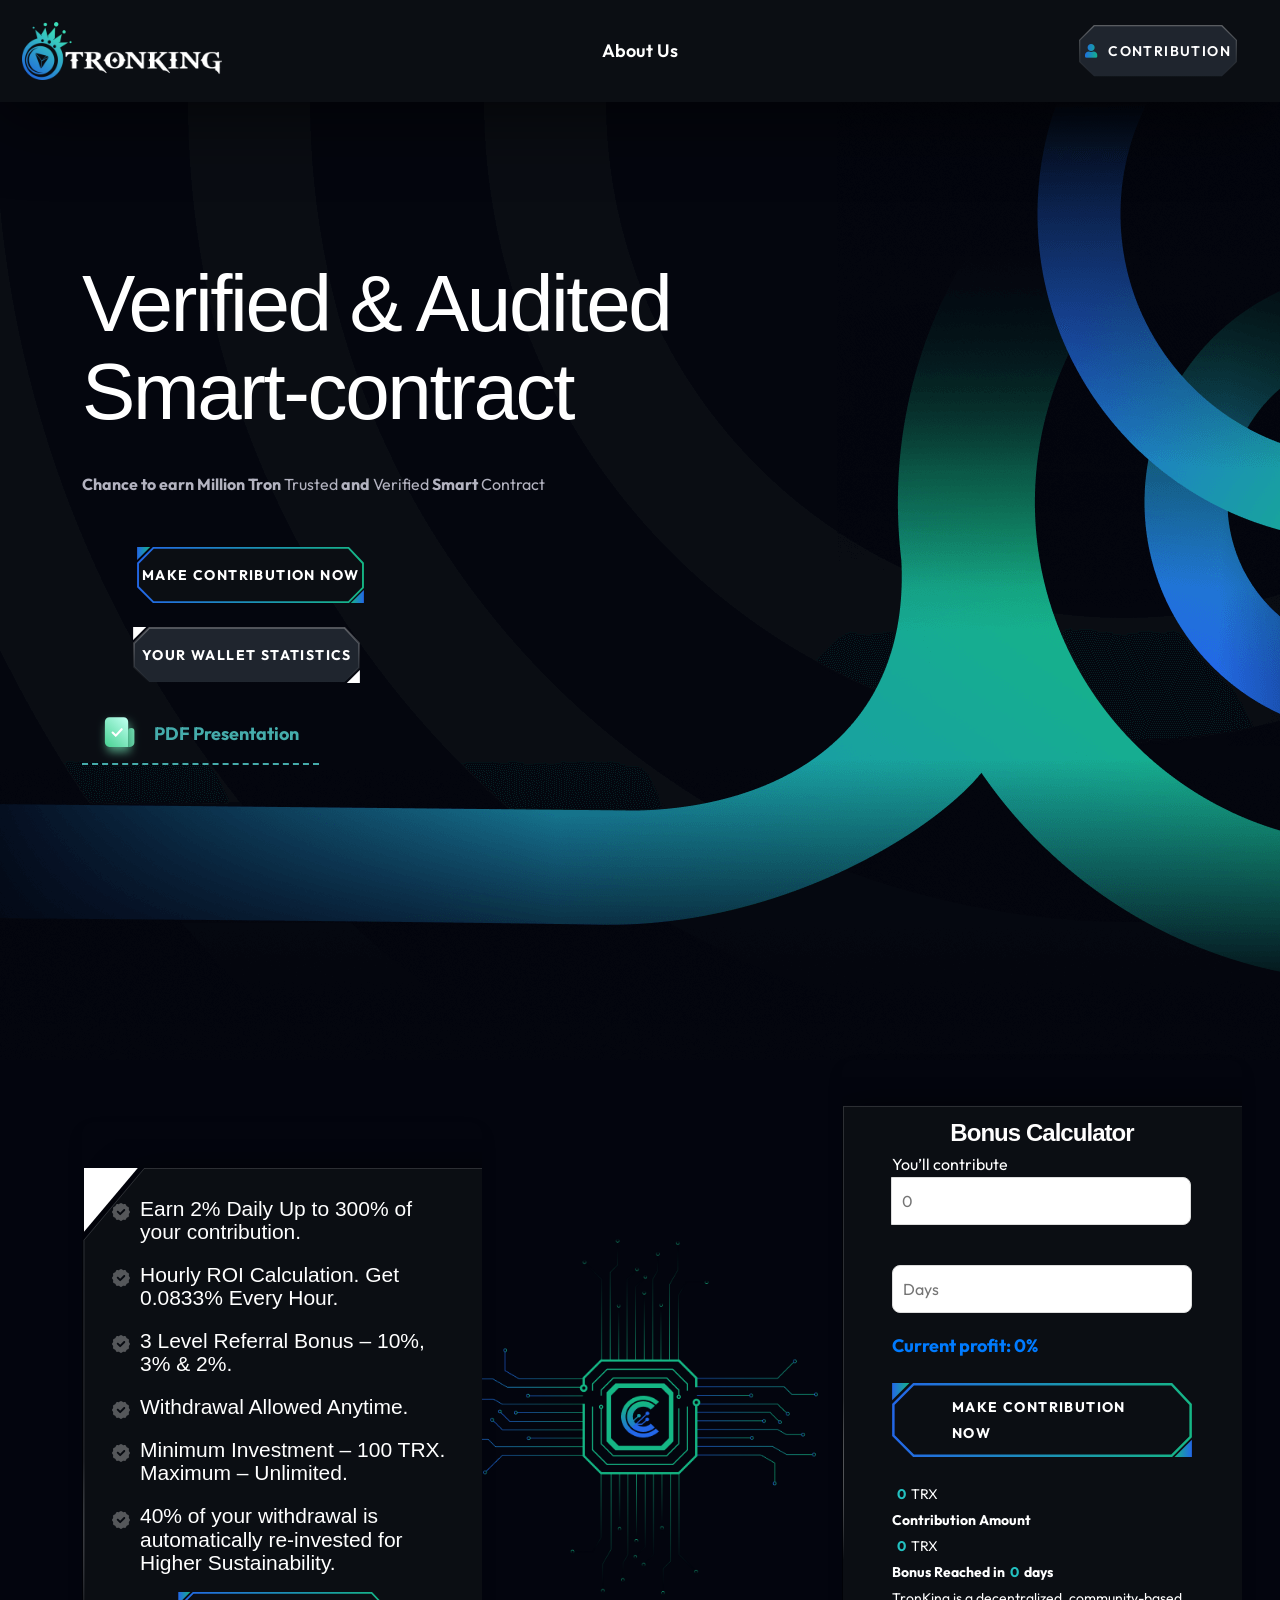
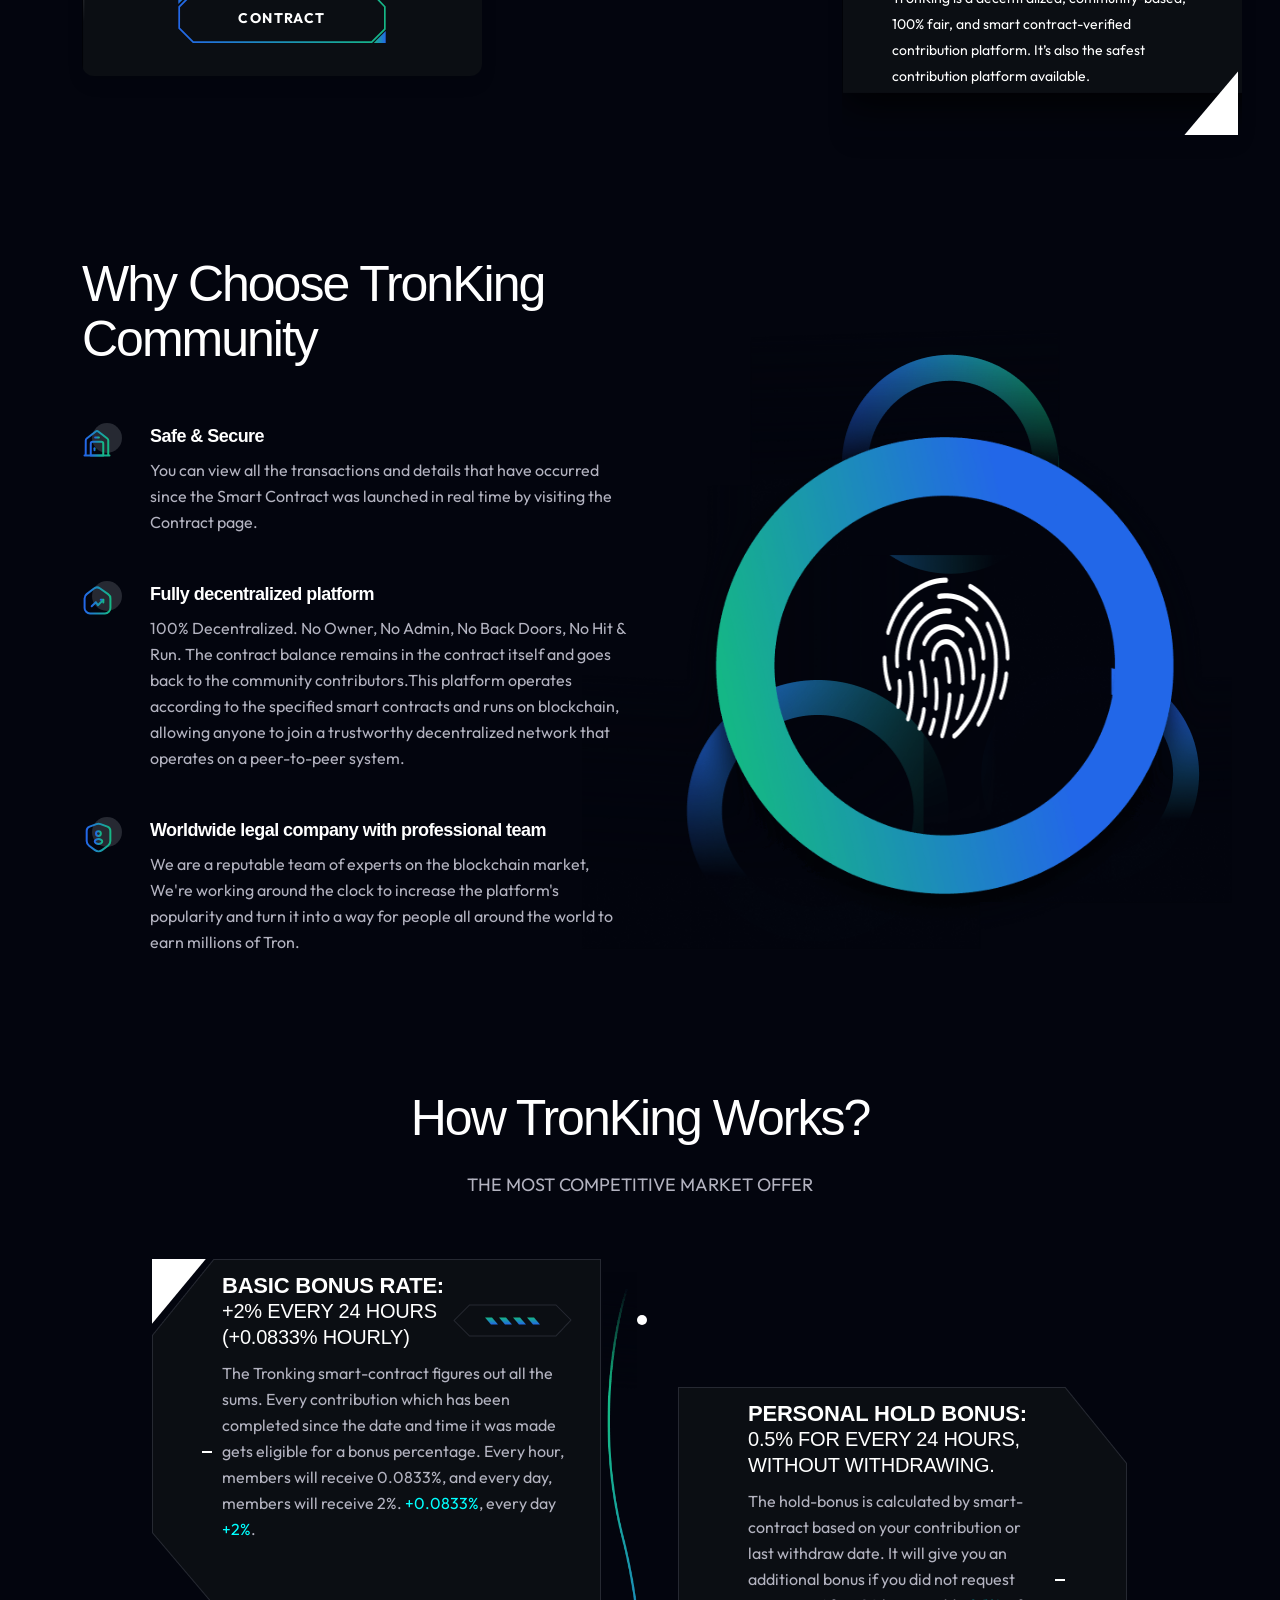
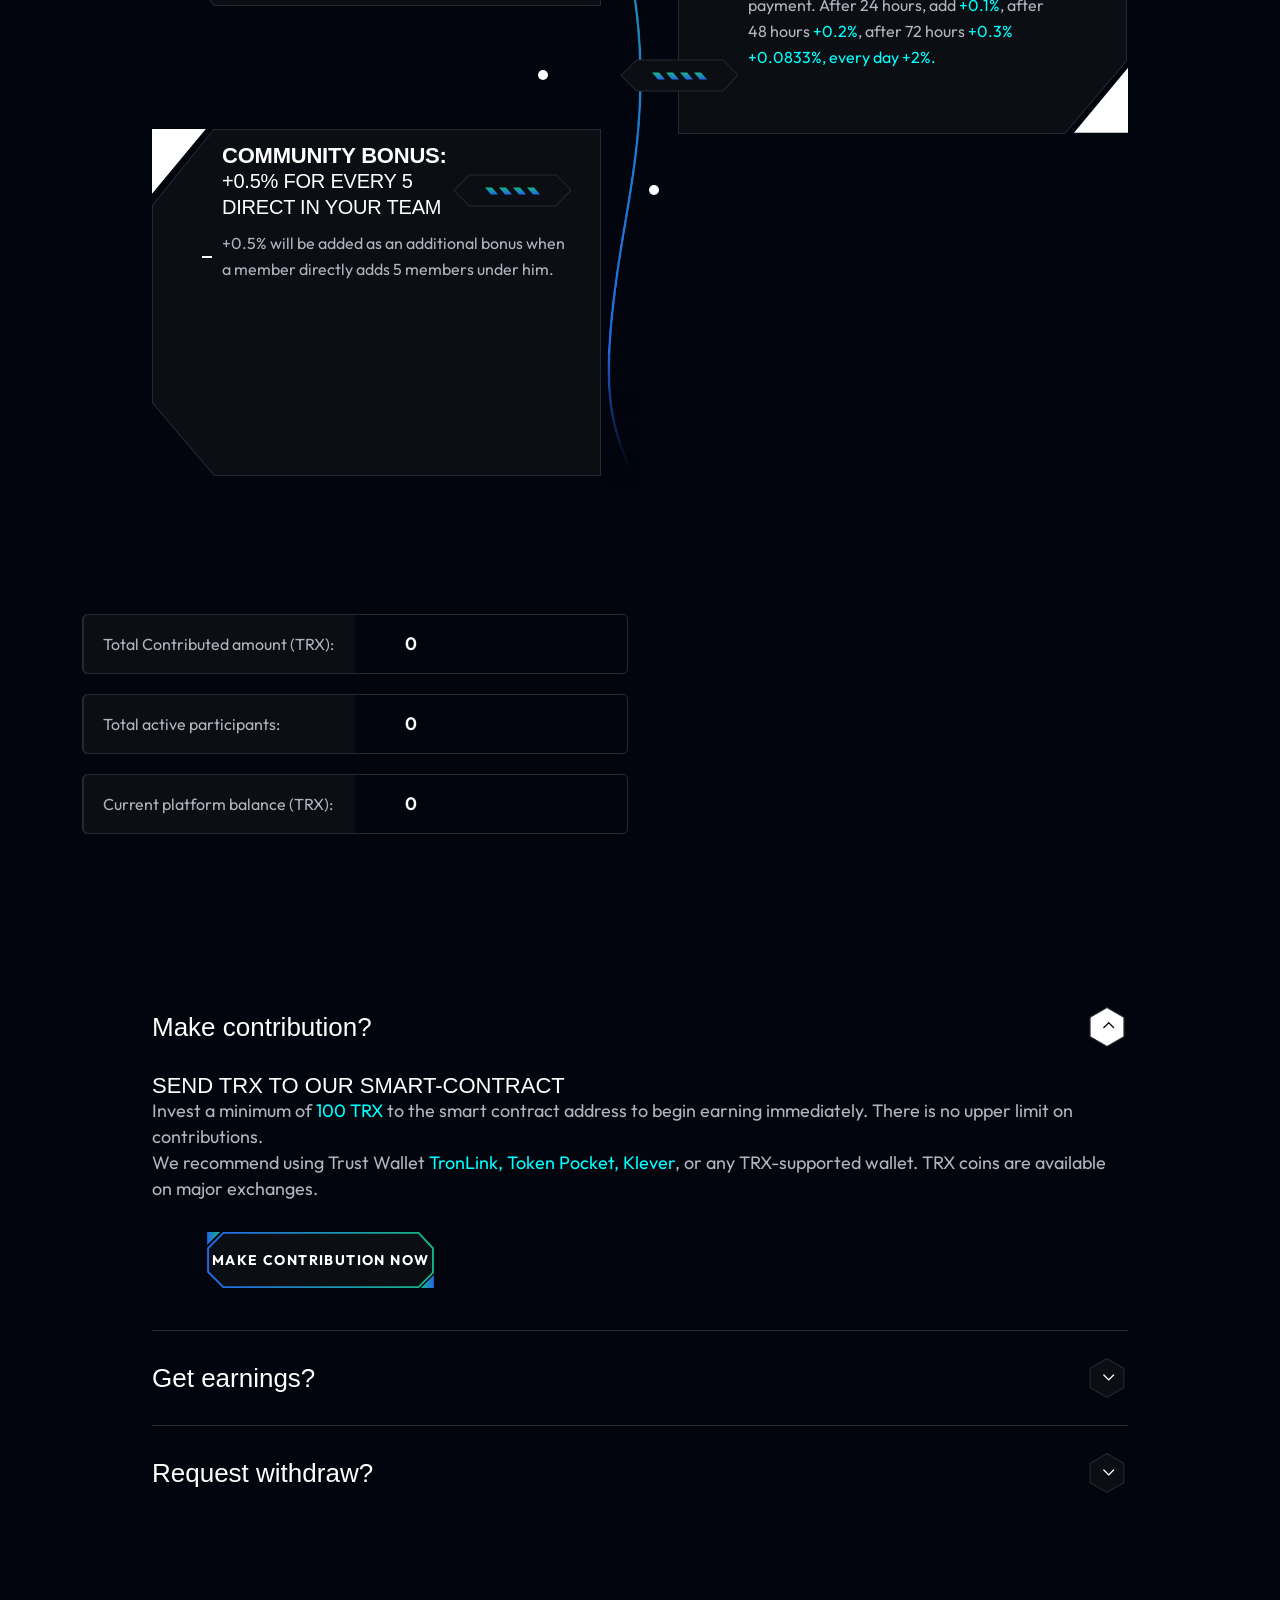
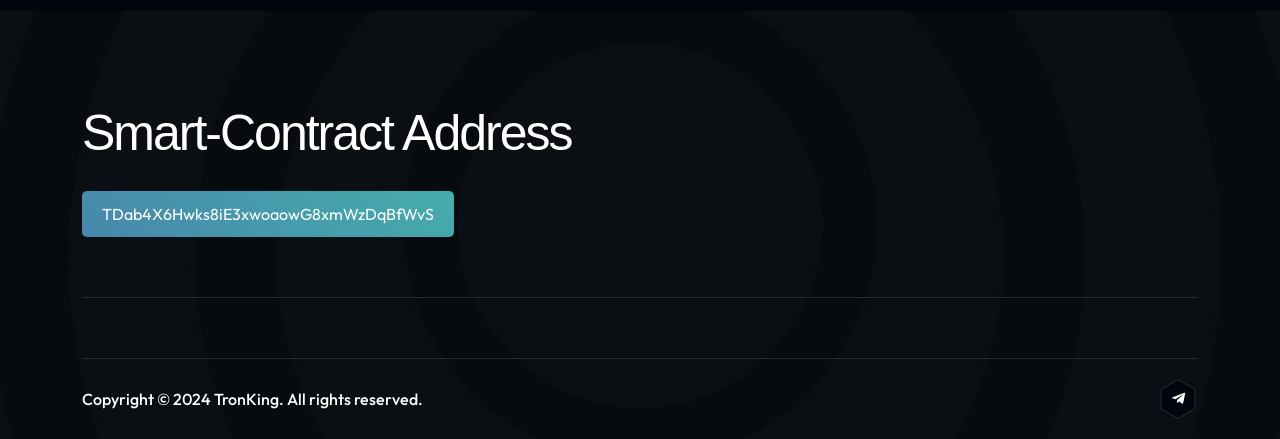
==== commit 5691d00c: "13-09-24" ====
--- a/index.html
+++ b/index.html
@@ -11,7 +11,7 @@
     <meta name="description" content="">
     <meta name="viewport" content="width=device-width, initial-scale=1, shrink-to-fit=no">
 
-    <title>TronKing</title>
+    <title>TronKing0</title>
 
     <link rel="shortcut icon" href="TRONKING Favicon.png"  type="images/x-icon"/>
 
@@ -1296,15 +1296,15 @@
       </div>
   
       <ul class="modal_strip d-block m-0" style="list-style: none; padding: 0; text-align: left; margin-top: 20px;">
-          <li style="font-size: 12px; margin-bottom: 10px;"><span class="title" style="font-weight: bold;">Total Contributed:</span> <span class="value userTotalDeposits" style="font-weight: bold;">0</span> <span class="prefix">TRX</span></li>
-          <li style="font-size: 12px; margin-bottom: 10px;"><span class="title" style="font-weight: bold;">Total earned:</span> <span class="value userEarned" style="font-weight: bold;">0</span> <span class="prefix">TRX</span></li>
+          <li style="font-size: 12px; margin-bottom: 10px;"><span class="title" style="font-weight: bold;">Total Contributed:</span> <span class="value userTotalDeposits" style="font-weight: bold;">0</span> <span class="prefix" >TRX</span></li>
+          <li style="font-size: 12px; margin-bottom: 10px;"><span class="title" style="font-weight: bold;">Total Refferal  earned:</span> <span class="value userEarned" style="font-weight: bold;">0</span> <span class="prefix">TRX</span></li>
           <li style="font-size: 12px; margin-bottom: 10px;"><span class="title" style="font-weight: bold;">Reinvest Bonus:</span> <span class="value matchBonus" style="font-weight: bold;">0</span> <span class="prefix">TRX</span></li>
       </ul>
   
       <div class="modal_valuemain" style="display: flex; justify-content: space-around; margin-top: 20px;">
           <div class="modal_valuemain_left">
               <div class="modal_valuetitle" style="font-size: 14px;">Total withdrawn</div>
-              <div class="modal_valueresult" style="font-size: 18px; font-weight: bold;"><span class="userTotalWithdrawn">0</span><img src="media/img/tron.png" alt="" style="vertical-align: middle;"></div>
+              <div class="modal_valueresult" style="font-size: 18px; font-weight: bold;"><span class="userTotalWithdrawn">0.00</span><img src="media/img/tron.png" alt="" style="vertical-align: middle;"></div>
               <div class="modal_valuetitle" style="font-size: 14px;">Referral rewards</div>
               <div class="modal_valueresult" style="font-size: 18px; font-weight: bold;"><span class="userRefsEarned">0</span><img src="media/img/tron.png" alt="" style="vertical-align: middle;"></div>
           </div>
